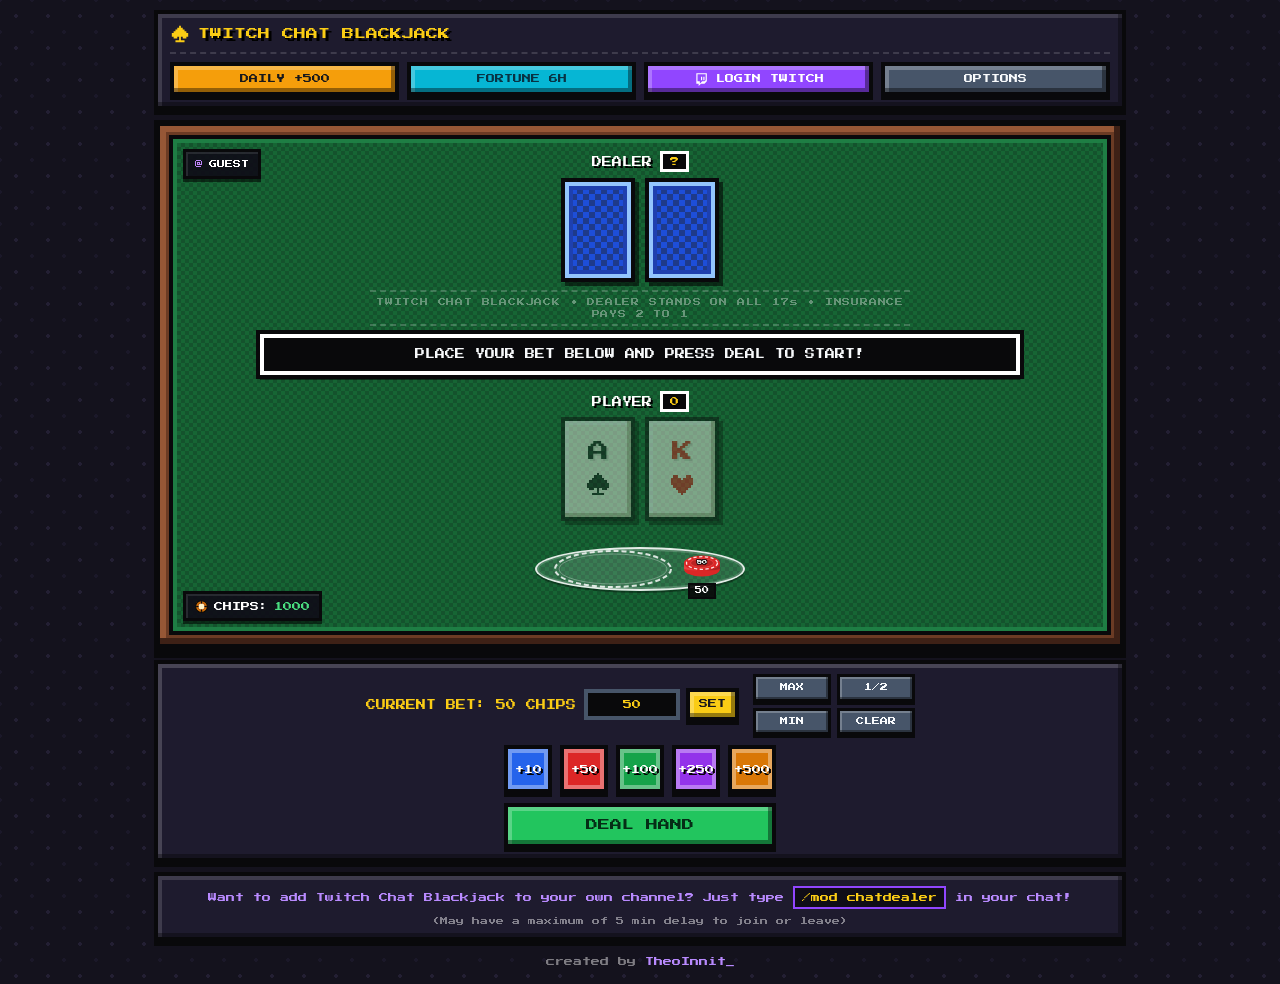
==== index.html @ 78768143 "Refactor chip stack and betting circle rendering" ====
<!DOCTYPE html>
<html lang="en">
<head>
  <meta charset="UTF-8" />
  <meta name="viewport" content="width=device-width, initial-scale=1.0" />
  <title>TWITCH CHAT BLACKJACK</title>
  <!-- Pixel Spade Favicon -->
  <link rel="icon" type="image/svg+xml" href="data:image/svg+xml,%3Csvg xmlns='http://www.w3.org/2000/svg' viewBox='0 0 11 11' fill='%23facc15'%3E%3Cpath d='M5 1h1v1h1v1h1v1h1v1h1v2H9v1H7V7H6v2h2v1H3V9h2V7H4v1H2V7H1V5h1V4h1V3h1V2h1V1z'/%3E%3C/svg%3E">
  <!-- Retro 8-bit Pixel Font -->
  <link rel="preconnect" href="https://fonts.googleapis.com">
  <link rel="preconnect" href="https://fonts.gstatic.com" crossorigin>
  <link href="https://fonts.googleapis.com/css2?family=Press+Start+2P&display=swap" rel="stylesheet">
  <!-- Index Stylesheet -->
  <link rel="stylesheet" href="index.css" />
</head>
<body>

  <!-- ========================================================================
       TOP HUD HEADER BAR
       ======================================================================== -->
  <header class="hud-header">
    <div class="hud-top-row">
      <div class="brand-title">
        <!-- Pixel Spade Logo -->
        <svg width="20" height="20" viewBox="0 0 11 11" fill="#facc15">
          <path d="M5 1h1v1h1v1h1v1h1v1h1v2H9v1H7V7H6v2h2v1H3V9h2V7H4v1H2V7H1V5h1V4h1V3h1V2h1V1z"/>
        </svg>
        <span>TWITCH CHAT BLACKJACK</span>
      </div>

      <div class="hud-stats">
        <div class="user-session-slot" id="user-session-slot" style="display: none;">
          <button class="pixel-btn btn-red btn-logout-top" id="btn-twitch-logout" onclick="logoutTwitch()" title="Logout">
            LOGOUT
          </button>
        </div>
      </div>
    </div>

    <div class="hud-actions">
      <a href="wallet.html" id="btn-wallet" class="pixel-btn btn-gold" style="text-decoration: none; display: none;">WALLET</a>
      <button class="pixel-btn btn-amber" id="btn-daily" onclick="claimDaily()">
        DAILY +500
      </button>
      <button class="pixel-btn btn-cyan" id="btn-fortune" onclick="claimFortune()">
        FORTUNE 6H
      </button>
      <button class="pixel-btn btn-twitch" id="btn-twitch-login" onclick="loginWithTwitch()">
        <!-- Pixel Twitch Glitch Icon -->
        <svg width="14" height="14" viewBox="0 0 12 12" fill="#ffffff">
          <path d="M2 1h9v7l-2 2H6l-2 2v-2H2V1zm1 1v6h2v2l2-2h2l1-1V2H3zm3 2h1v3H6V4zm2 0h1v3H8V4z"/>
        </svg>
        <span>LOGIN TWITCH</span>
      </button>
      <button class="pixel-btn btn-slate" id="btn-options" onclick="openOptionsModal()" title="Game Options">
        OPTIONS
      </button>
    </div>
  </header>

  <!-- ========================================================================
       MAIN CASINO TABLE
       ======================================================================== -->
  <main class="table-wrapper">
    <div class="wood-frame">
      <div class="felt-surface">

        <!-- UPPER-LEFT NAME BADGE INSIDE PLAY TABLE -->
        <div class="stat-pill felt-corner-badge felt-name-badge" id="user-badge">
          <span style="color:#c084fc;">@</span>
          <span id="username-display">GUEST</span>
        </div>

        <!-- DEALER ZONE -->
        <section class="zone-container">
          <div class="zone-header">
            <span>DEALER</span>
            <span class="score-badge" id="dealer-score">?</span>
          </div>
          <div class="cards-row" id="dealer-cards">
            <!-- Dealer pixel cards render here -->
          </div>
        </section>

        <!-- FELT STAMP & CENTER MESSAGE BANNER -->
        <div>
          <div class="felt-watermark">
            TWITCH CHAT BLACKJACK &bull; DEALER STANDS ON ALL 17s &bull; INSURANCE PAYS 2 TO 1
          </div>
          <div class="status-banner" id="status-banner" style="margin-top: 8px;">
            PLACE YOUR BET BELOW AND PRESS DEAL TO START!
          </div>
        </div>

        <!-- PLAYER ZONE -->
        <section class="zone-container">
          <div class="player-hands-grid" id="player-hands-container">
            <!-- Player hand slots render here -->
          </div>
          <div class="betting-circles-stage" id="betting-circles-stage" aria-label="Casino betting circles">
            <!-- Isometric cylindrical chip stacks & white betting circles render here -->
          </div>
        </section>

        <!-- LOWER-LEFT CHIPS DISPLAY DIRECTLY BELOW NAME BADGE -->
        <div class="stat-pill felt-corner-badge felt-chips-badge" id="chips-pill">
          <!-- Circular Pixel Poker Chip Icon -->
          <svg width="13" height="13" viewBox="0 0 11 11">
            <circle cx="5.5" cy="5.5" r="5" fill="#d97706" stroke="#09090b" stroke-width="1"/>
            <circle cx="5.5" cy="5.5" r="3" fill="#fef3c7" stroke="#b45309" stroke-width="1"/>
            <rect x="5" y="1" width="1" height="2" fill="#09090b"/>
            <rect x="5" y="8" width="1" height="2" fill="#09090b"/>
            <rect x="1" y="5" width="2" height="1" fill="#09090b"/>
            <rect x="8" y="5" width="2" height="1" fill="#09090b"/>
          </svg>
          <span>CHIPS:</span>
          <span class="val" id="balance-display">1000</span>
        </div>

      </div>
    </div>
  </main>

  <!-- ========================================================================
       CONTROLS & BETTING DOCK
       ======================================================================== -->
  <section class="controls-dock">
    <div class="dock-panel pixel-box">

      <!-- BETTING CONTROLS -->
      <div id="betting-controls" style="width: 100%; display: flex; flex-direction: column; align-items: center; gap: 10px;">
        <div class="bet-top-row">
          <div class="bet-controls-cluster">
            <span style="font-size: 10px; color: var(--gold);">CURRENT BET: <span id="current-bet-display">50</span> CHIPS</span>
            <div class="custom-bet-group">
              <input type="number" id="custom-bet-input" class="bet-input" min="1" placeholder="BET..." onkeydown="if(event.key==='Enter') applyCustomBet()" />
              <button class="pixel-btn btn-gold" style="font-size: 9px; padding: 7px 9px;" onclick="applyCustomBet()">SET</button>
            </div>
          </div>

          <div class="quick-bet-keypad" aria-label="Quick bet presets">
            <button type="button" class="pixel-btn btn-slate" onclick="maxBet()">MAX</button>
            <button type="button" class="pixel-btn btn-slate" onclick="halfBet()">1/2</button>
            <button type="button" class="pixel-btn btn-slate" onclick="minBet()">MIN</button>
            <button type="button" class="pixel-btn btn-slate" onclick="clearBet()">CLEAR</button>
          </div>
        </div>

        <div class="chip-row">
          <button class="pixel-chip chip-10" onclick="addBet(10)">+10</button>
          <button class="pixel-chip chip-50" onclick="addBet(50)">+50</button>
          <button class="pixel-chip chip-100" onclick="addBet(100)">+100</button>
          <button class="pixel-chip chip-250" onclick="addBet(250)">+250</button>
          <button class="pixel-chip chip-500" onclick="addBet(500)">+500</button>
        </div>

        <button class="pixel-btn btn-green btn-deal-aligned" id="btn-deal" data-hotkey-action="deal" onclick="startGame()">
          DEAL HAND
        </button>
      </div>

      <!-- IN-GAME ACTION BUTTONS -->
      <div id="gameplay-controls" class="action-buttons-row" style="display: none;">
        <button class="pixel-btn btn-green" id="btn-hit" data-hotkey-action="hit" onclick="playerHit()">
          HIT
        </button>
        <button class="pixel-btn btn-red" id="btn-stand" data-hotkey-action="stand" onclick="playerStand()">
          STAND
        </button>
        <button class="pixel-btn btn-blue" id="btn-split" data-hotkey-action="split" onclick="playerSplit()" disabled>
          SPLIT
        </button>
        <button class="pixel-btn btn-gold" id="btn-dd" data-hotkey-action="dd" onclick="playerDoubleDown()" disabled>
          DOUBLE (DD)
        </button>
        <button class="pixel-btn btn-cyan" id="btn-insurance" data-hotkey-action="insurance" onclick="playerInsurance()" disabled>
          INSURANCE
        </button>
      </div>

    </div>
  </section>

  <!-- ========================================================================
       CHANNEL PROMO BANNER
       ======================================================================== -->
  <section class="channel-promo pixel-box">
    <span>Want to add Twitch Chat Blackjack to your own channel? Just type <code>/mod chatdealer</code> in your chat!</span>
    <span class="channel-subtext">(May have a maximum of 5 min delay to join or leave)</span>
  </section>

  <!-- ========================================================================
       FOOTER CREDIT
       ======================================================================== -->
  <footer class="page-footer">
    created by <a href="http://twitch.tv/theoinnit_" target="_blank">TheoInnit_</a>
  </footer>

  <!-- ========================================================================
       OPTIONS POPUP MODAL
       ======================================================================== -->
  <div class="modal-backdrop" id="options-modal">
    <div class="modal-card pixel-box" style="max-width: 460px;">
      <div class="modal-title">
        <span>OPTIONS</span>
        <button class="pixel-btn btn-red" style="padding: 6px 10px; font-size: 9px;" onclick="closeOptionsModal()">X</button>
      </div>

      <div class="option-row">
        <div class="option-label-group">
          <span>CLOUD SYNC</span>
          <span class="option-desc" id="options-sync-desc">SYNC CHIPS &amp; STATS WITH SHEET</span>
        </div>
        <div class="option-control-slot">
          <button class="pixel-btn btn-blue option-action-btn" id="btn-modal-sync" onclick="manualSyncWallet()">
            SYNC
          </button>
        </div>
      </div>

      <div class="option-row">
        <div class="option-label-group">
          <span>ANIMATIONS</span>
          <span class="option-desc">SMOOTH CARD DEALING &amp; TURN FLOW</span>
        </div>
        <div class="option-control-slot">
          <button type="button" class="pixel-slider-btn is-on" id="btn-toggle-anim" role="switch" aria-checked="true" onclick="toggleAnimations()">
            <span class="pixel-slider-label" id="label-toggle-anim">ON</span>
            <span class="pixel-slider-thumb"></span>
          </button>
        </div>
      </div>

      <div class="option-row">
        <div class="option-label-group">
          <span>SOUND EFFECTS</span>
          <span class="option-desc">8-BIT SFX &amp; CARD DEAL SOUND</span>
        </div>
        <div class="option-control-slot">
          <button type="button" class="pixel-slider-btn is-on" id="btn-sound" role="switch" aria-checked="true" onclick="toggleSound()">
            <span class="pixel-slider-label" id="label-sound">ON</span>
            <span class="pixel-slider-thumb"></span>
          </button>
        </div>
      </div>

      <div class="option-row">
        <div class="option-label-group">
          <span>HOTKEYS</span>
          <span class="option-desc">CUSTOMIZE MAIN ACTION SHORTCUTS</span>
        </div>
        <div class="option-control-slot">
          <button class="pixel-btn btn-gold option-action-btn" onclick="openHotkeysModal()">
            HOTKEYS
          </button>
        </div>
      </div>
    </div>
  </div>

  <!-- ========================================================================
       HOTKEYS EDITOR POPUP MODAL (ON TOP OF OPTIONS)
       ======================================================================== -->
  <div class="modal-backdrop sub-modal" id="hotkeys-modal">
    <div class="modal-card pixel-box" style="max-width: 440px;">
      <div class="modal-title">
        <span>HOTKEYS</span>
        <button class="pixel-btn btn-red" style="padding: 6px 10px; font-size: 9px;" onclick="closeHotkeysModal()">X</button>
      </div>

      <div style="font-size: 8px; color: #94a3b8; line-height: 1.5;" id="hotkey-editor-status">
        CLICK A KEY SLOT AND PRESS ANY KEY TO REBIND.
      </div>

      <div class="hotkey-list">
        <div class="hotkey-row">
          <span>DEAL HAND</span>
          <button class="hotkey-bind-btn" id="bind-btn-deal" onclick="startRebindHotkey('deal', this)">SPACE</button>
        </div>
        <div class="hotkey-row">
          <span>HIT</span>
          <button class="hotkey-bind-btn" id="bind-btn-hit" onclick="startRebindHotkey('hit', this)">A</button>
        </div>
        <div class="hotkey-row">
          <span>STAND</span>
          <button class="hotkey-bind-btn" id="bind-btn-stand" onclick="startRebindHotkey('stand', this)">S</button>
        </div>
        <div class="hotkey-row">
          <span>SPLIT</span>
          <button class="hotkey-bind-btn" id="bind-btn-split" onclick="startRebindHotkey('split', this)">D</button>
        </div>
        <div class="hotkey-row">
          <span>DOUBLE (DD)</span>
          <button class="hotkey-bind-btn" id="bind-btn-dd" onclick="startRebindHotkey('dd', this)">F</button>
        </div>
        <div class="hotkey-row">
          <span>INSURANCE</span>
          <button class="hotkey-bind-btn" id="bind-btn-insurance" onclick="startRebindHotkey('insurance', this)">G</button>
        </div>
      </div>

      <div style="display: flex; justify-content: space-between; gap: 8px; margin-top: 4px;">
        <button class="pixel-btn btn-slate" style="font-size: 8px; padding: 8px 10px;" onclick="resetDefaultHotkeys()">
          RESET DEFAULTS
        </button>
        <button class="pixel-btn btn-gold" style="font-size: 8px; padding: 8px 10px;" onclick="closeHotkeysModal()">
          DONE
        </button>
      </div>
    </div>
  </div>

  <!-- ========================================================================
       FORTUNE COOKIE POPUP MODAL
       ======================================================================== -->
  <div class="modal-backdrop" id="fortune-modal">
    <div class="modal-card pixel-box" style="text-align: center;">
      <div class="modal-title">
        <span>PIXEL FORTUNE COOKIE</span>
        <button class="pixel-btn btn-red" style="padding: 6px 10px; font-size: 9px;" onclick="closeFortuneModal()">X</button>
      </div>
      <div style="margin: 6px auto;">
        <svg width="64" height="48" viewBox="0 0 16 12">
          <rect x="4" y="1" width="8" height="2" fill="#f59e0b"/>
          <rect x="2" y="3" width="12" height="3" fill="#fbbf24"/>
          <rect x="1" y="6" width="6" height="4" fill="#d97706"/>
          <rect x="9" y="6" width="6" height="4" fill="#d97706"/>
          <rect x="6" y="7" width="4" height="2" fill="#fef3c7"/>
        </svg>
      </div>
      <p id="fortune-text" style="font-size: 10px; line-height: 1.7; color: #f8fafc; margin: 0;">
        "Fortune favors the bold."
      </p>
      <p id="fortune-reward" style="font-size: 11px; color: #4ade80; margin: 4px 0;">
        +200 CHIPS!
      </p>
      <button class="pixel-btn btn-gold" style="font-size: 10px; align-self: center;" onclick="closeFortuneModal()">
        AWESOME!
      </button>
    </div>
  </div>

  <!-- ========================================================================
       3-SECOND HOVER HOTKEY CURSOR TOOLTIP
       ======================================================================== -->
  <div class="hotkey-tooltip" id="hotkey-tooltip" role="tooltip">
    HOTKEY<span class="hotkey-key" id="hotkey-tooltip-key"></span>
  </div>

  <!-- ========================================================================
       GAME LOGIC, OAUTH & GOOGLE APPS SCRIPT SYNC ENGINE
       ======================================================================== -->
  <script>
    const TWITCH_CLIENT_ID = '1vydppdg2bnlaka3zmzbm441oqgwb6';
    const GOOGLE_SCRIPT_URL = 'https://script.google.com/macros/s/AKfycbwODUpD2NufazfcPFiDVnKVaUDCZ5x1jS4ACTpCmCZrSjsXtEhLus9A8KN-3GBAWNuH/exec';

    const DEFAULT_HOTKEYS = {
      deal: 'Space',
      hit: 'KeyA',
      stand: 'KeyS',
      split: 'KeyD',
      dd: 'KeyF',
      insurance: 'KeyG'
    };

    let soundEnabled = true;
    let animationsEnabled = true;
    let isBusyAnimating = false;
    let hotkeys = { ...DEFAULT_HOTKEYS };
    let rebindingAction = null;
    let audioCtx = null;

    let tableChipOverlay = {
      mode: 'idle',
      hands: [],
      insuranceCost: 0,
      insuranceOutcome: null,
      animateInsurance: false
    };

    function getLocalDayString() {
      const now = new Date();
      const y = now.getFullYear();
      const m = String(now.getMonth() + 1).padStart(2, '0');
      const d = String(now.getDate()).padStart(2, '0');
      return `${y}-${m}-${d}`;
    }

    function formatKeyCodeLabel(code) {
      if (!code) return '?';
      if (code === 'Space') return 'SPACE';
      if (code.startsWith('Key')) return code.slice(3).toUpperCase();
      if (code.startsWith('Digit')) return code.slice(5);
      if (code === 'ArrowUp') return 'UP';
      if (code === 'ArrowDown') return 'DOWN';
      if (code === 'ArrowLeft') return 'LEFT';
      if (code === 'ArrowRight') return 'RIGHT';
      if (code === 'ShiftLeft' || code === 'ShiftRight') return 'SHIFT';
      if (code === 'ControlLeft' || code === 'ControlRight') return 'CTRL';
      if (code === 'AltLeft' || code === 'AltRight') return 'ALT';
      return code.toUpperCase();
    }

    function sleep(ms) {
      return new Promise(resolve => setTimeout(resolve, ms));
    }

    function initAudio() {
      if (!audioCtx) {
        const AudioContext = window.AudioContext || window.webkitAudioContext;
        if (AudioContext) audioCtx = new AudioContext();
      }
      if (audioCtx && audioCtx.state === 'suspended') {
        audioCtx.resume();
      }
    }

    function playTone(freq, duration, type = 'square', delay = 0) {
      if (!soundEnabled) return;
      try {
        initAudio();
        if (!audioCtx) return;
        const osc = audioCtx.createOscillator();
        const gain = audioCtx.createGain();
        osc.type = type;
        osc.frequency.setValueAtTime(freq, audioCtx.currentTime + delay);
        gain.gain.setValueAtTime(0.08, audioCtx.currentTime + delay);
        gain.gain.exponentialRampToValueAtTime(0.001, audioCtx.currentTime + delay + duration);
        osc.connect(gain);
        gain.connect(audioCtx.destination);
        osc.start(audioCtx.currentTime + delay);
        osc.stop(audioCtx.currentTime + delay + duration);
      } catch (e) {}
    }

    function playCardDealSound() {
      if (!soundEnabled) return;
      try {
        initAudio();
        if (!audioCtx) return;
        const duration = 0.055;
        const bufferSize = Math.floor(audioCtx.sampleRate * duration);
        const buffer = audioCtx.createBuffer(1, bufferSize, audioCtx.sampleRate);
        const data = buffer.getChannelData(0);
        for (let i = 0; i < bufferSize; i++) {
          const env = Math.pow(1 - i / bufferSize, 2.2);
          data[i] = (Math.random() * 2 - 1) * env;
        }

        const noise = audioCtx.createBufferSource();
        noise.buffer = buffer;

        const filter = audioCtx.createBiquadFilter();
        filter.type = 'bandpass';
        filter.frequency.setValueAtTime(1600, audioCtx.currentTime);
        filter.Q.setValueAtTime(1.4, audioCtx.currentTime);

        const gain = audioCtx.createGain();
        gain.gain.setValueAtTime(0.14, audioCtx.currentTime);
        gain.gain.exponentialRampToValueAtTime(0.001, audioCtx.currentTime + duration);

        noise.connect(filter);
        filter.connect(gain);
        gain.connect(audioCtx.destination);
        noise.start();

        playTone(360, 0.035, 'triangle', 0);
      } catch (e) {}
    }

    const sfx = {
      chip: () => playTone(660, 0.06, 'square'),
      card: () => playCardDealSound(),
      win: () => {
        playTone(523.25, 0.09, 'square', 0);
        playTone(659.25, 0.09, 'square', 0.09);
        playTone(783.99, 0.09, 'square', 0.18);
        playTone(1046.50, 0.22, 'square', 0.27);
      },
      bust: () => {
        playTone(180, 0.14, 'sawtooth', 0);
        playTone(130, 0.24, 'sawtooth', 0.14);
      },
      click: () => playTone(440, 0.04, 'square')
    };

    // ========================================================================
    // ISOMETRIC CYLINDRICAL CHIP STACKS (SVG) & WHITE BETTING CIRCLES
    // ========================================================================
    const CHIP_PALETTE = {
      500: { main: '#d97706', dark: '#92400e', light: '#fbbf24', stripe: '#fef3c7' },
      250: { main: '#9333ea', dark: '#581c87', light: '#c084fc', stripe: '#f3e8ff' },
      100: { main: '#16a34a', dark: '#14532d', light: '#4ade80', stripe: '#dcfce7' },
      50:  { main: '#dc2626', dark: '#7f1d1d', light: '#f87171', stripe: '#fee2e2' },
      25:  { main: '#2563eb', dark: '#1e3a8a', light: '#60a5fa', stripe: '#dbeafe' },
      10:  { main: '#0891b2', dark: '#164e63', light: '#22d3ee', stripe: '#cffafe' },
      5:   { main: '#e11d48', dark: '#881337', light: '#fb7185', stripe: '#ffe4e6' },
      1:   { main: '#64748b', dark: '#1e293b', light: '#94a3b8', stripe: '#f1f5f9' }
    };

    const CHIP_DENOMS = [
      { value: 500, label: '500', pal: CHIP_PALETTE[500] },
      { value: 250, label: '250', pal: CHIP_PALETTE[250] },
      { value: 100, label: '100', pal: CHIP_PALETTE[100] },
      { value: 50,  label: '50',  pal: CHIP_PALETTE[50]  },
      { value: 25,  label: '25',  pal: CHIP_PALETTE[25]  },
      { value: 10,  label: '10',  pal: CHIP_PALETTE[10]  },
      { value: 5,   label: '5',   pal: CHIP_PALETTE[5]   },
      { value: 1,   label: '1',   pal: CHIP_PALETTE[1]   }
    ];

    function decomposeChips(amount) {
      let rem = Math.max(0, Math.floor(Number(amount) || 0));
      const chips = [];
      for (const d of CHIP_DENOMS) {
        while (rem >= d.value) {
          chips.push(d);
          rem -= d.value;
        }
      }
      return chips;
    }

    function buildChipStackHTML(amount, opts = {}) {
      const { animClass = '', badgeLabel = '' } = opts;
      if (!amount || amount <= 0) return '';

      const chips = decomposeChips(amount);
      const maxVisible = 9;
      const shown = chips.slice(0, maxVisible);
      const overflowCount = Math.max(0, chips.length - maxVisible);
      const topChip = shown[shown.length - 1] || CHIP_DENOMS[CHIP_DENOMS.length - 1];

      const stepY = 5;
      const svgW = 54;
      const baseTopY = 24 + (shown.length - 1) * stepY;
      const svgH = baseTopY + 18;
      const cx = 27;
      const rx = 18;
      const ry = 7.5;
      const discH = 6;

      // Render cylindrical discs with NO lines between stacked discs; outer silhouette outline is added via CSS drop-shadow
      let bodySvg = '';
      shown.forEach((c, idx) => {
        const y = baseTopY - idx * stepY;
        const leftX = cx - rx;
        const rightX = cx + rx;
        const botY = y + discH;

        // Cylindrical barrel segment (shaded left/right/bottom, no stroke between stacked discs)
        bodySvg += `
          <path d="M ${leftX} ${y} L ${leftX} ${botY} A ${rx} ${ry} 0 0 0 ${rightX} ${botY} L ${rightX} ${y} Z" fill="${c.pal.main}" />
          <path d="M ${leftX} ${y} L ${leftX} ${botY} A ${rx} ${ry} 0 0 0 ${cx - 5} ${botY + 1.2} L ${cx - 5} ${y + 1.2} Z" fill="${c.pal.light}" opacity="0.38" />
          <path d="M ${cx + 5} ${y + 1.2} L ${cx + 5} ${botY + 1.2} A ${rx} ${ry} 0 0 0 ${rightX} ${botY} L ${rightX} ${y} Z" fill="${c.pal.dark}" opacity="0.52" />
        `;
      });

      // Top face of the top chip in isometric perspective with casino rim ticks, inner ring & denomination
      const topY = baseTopY - (shown.length - 1) * stepY;
      const tp = topChip.pal;
      const topFaceSvg = `
        <ellipse cx="${cx}" cy="${topY}" rx="${rx}" ry="${ry}" fill="${tp.main}" />
        <ellipse cx="${cx}" cy="${topY}" rx="${rx - 2.5}" ry="${ry - 1.2}" fill="none" stroke="${tp.stripe}" stroke-width="1.3" stroke-dasharray="3.2 2.4" />
        <ellipse cx="${cx}" cy="${topY}" rx="${rx - 6.5}" ry="${ry - 3.1}" fill="${tp.dark}" opacity="0.35" stroke="${tp.light}" stroke-width="0.9" />
        <text x="${cx}" y="${topY + 2.2}" text-anchor="middle" fill="#ffffff" font-family="'Press Start 2P', monospace" font-size="5.2" stroke="#09090b" stroke-width="1.4" paint-order="stroke">${topChip.label}</text>
      `;

      const overflowBadge = overflowCount > 0 ? `<span class="stack-overflow">+${overflowCount}</span>` : '';
      const topBadge = badgeLabel ? `<span class="stack-role-tag">${badgeLabel}</span>` : '';

      return `
        <div class="chip-stack-wrap ${animClass}">
          ${topBadge}
          <svg class="chip-cyl-svg" width="${svgW}" height="${svgH}" viewBox="0 0 ${svgW} ${svgH}" aria-label="${amount} chips">
            ${bodySvg}
            ${topFaceSvg}
          </svg>
          <div class="stack-amount-pill">${amount}${overflowBadge}</div>
        </div>
      `;
    }

    function buildWhiteBetRingSVG(labelText, isSplitSpot = false) {
      const w = isSplitSpot ? 104 : 124;
      const h = 44;
      return `
        <svg class="white-ring-svg" width="${w}" height="${h}" viewBox="0 0 ${w} ${h}">
          <ellipse cx="${w / 2}" cy="${h / 2}" rx="${w / 2 - 4}" ry="${h / 2 - 4}" fill="rgba(255,255,255,0.06)" stroke="rgba(255,255,255,0.82)" stroke-width="2" stroke-dasharray="5 3" />
          <ellipse cx="${w / 2}" cy="${h / 2}" rx="${w / 2 - 8}" ry="${h / 2 - 7}" fill="none" stroke="rgba(255,255,255,0.28)" stroke-width="1" />
          <text x="${w / 2}" y="${h / 2 + 2.5}" text-anchor="middle" fill="rgba(255,255,255,0.78)" font-family="'Press Start 2P', monospace" font-size="6.2">${labelText}</text>
        </svg>
      `;
    }

    function syncTableChipOverlayFromGame() {
      if (tableChipOverlay.mode === 'resolving') return;
      if (!state.game) {
        tableChipOverlay = {
          mode: state.currentBet > 0 ? 'prebet' : 'idle',
          hands: state.currentBet > 0 ? [{
            bet: state.currentBet,
            payout: 0,
            outcome: null,
            animateBet: false,
            animatePayout: false,
            resolveAnim: ''
          }] : [],
          insuranceCost: 0,
          insuranceOutcome: null,
          animateInsurance: false
        };
        return;
      }

      const g = state.game;
      tableChipOverlay = {
        mode: 'active',
        hands: g.bets.map((b) => ({
          bet: b,
          payout: 0,
          outcome: null,
          animateBet: false,
          animatePayout: false,
          resolveAnim: ''
        })),
        insuranceCost: g.hasInsurance ? g.insuranceCost : 0,
        insuranceOutcome: null,
        animateInsurance: false
      };
    }

    function renderBettingCircles() {
      const stage = document.getElementById('betting-circles-stage');
      if (!stage) return;

      if (tableChipOverlay.mode === 'idle' || !tableChipOverlay.hands.length) {
        stage.innerHTML = `
          <div class="bet-circle-spot is-empty">
            <div class="bet-circle-ring">
              ${buildWhiteBetRingSVG('BET CIRCLE', false)}
            </div>
          </div>
        `;
        return;
      }

      const isSplitView = tableChipOverlay.hands.length > 1;
      const spotsHtml = tableChipOverlay.hands.map((h, idx) => {
        const spotLabel = isSplitView ? `H${idx + 1} BET` : 'BET CIRCLE';
        const betAnim = (h.animateBet && animationsEnabled) ? ' chip-drop-anim' : '';
        const payoutAnim = (h.animatePayout && animationsEnabled) ? ' chip-payout-side-anim' : '';
        const resolveClass = (h.resolveAnim && animationsEnabled) ? ` ${h.resolveAnim}` : '';
        const hasChips = (h.bet > 0 || h.payout > 0);

        const betStack = buildChipStackHTML(h.bet, {
          animClass: betAnim,
          badgeLabel: h.payout > 0 ? 'BET' : ''
        });

        const winStack = h.payout > 0 ? buildChipStackHTML(h.payout, {
          animClass: payoutAnim,
          badgeLabel: 'WIN'
        }) : '';

        return `
          <div class="bet-circle-spot ${hasChips ? 'has-chips' : 'is-empty'}">
            <div class="bet-circle-ring ${resolveClass}">
              ${!hasChips ? buildWhiteBetRingSVG(spotLabel, isSplitView) : `
                <div class="white-ring-backdrop">${buildWhiteBetRingSVG('', isSplitView)}</div>
                <div class="chip-pair-container">
                  ${betStack}
                  ${winStack}
                </div>
              `}
            </div>
            ${isSplitView ? `<div class="bet-circle-caption">HAND ${idx + 1}</div>` : ''}
          </div>
        `;
      }).join('');

      let insHtml = '';
      if (tableChipOverlay.insuranceCost > 0) {
        const insAnim = (tableChipOverlay.animateInsurance && animationsEnabled) ? ' chip-drop-anim' : '';
        const insResolve = (tableChipOverlay.insuranceOutcome === 'won' && animationsEnabled)
          ? ' chip-to-player-anim'
          : ((tableChipOverlay.insuranceOutcome === 'lost' && animationsEnabled) ? ' chip-to-dealer-anim' : '');
        insHtml = `
          <div class="bet-circle-spot ins-spot has-chips">
            <div class="bet-circle-ring ins-ring ${insResolve}">
              <div class="white-ring-backdrop">${buildWhiteBetRingSVG('', true)}</div>
              <div class="chip-pair-container">
                ${buildChipStackHTML(tableChipOverlay.insuranceCost, { animClass: insAnim, badgeLabel: 'INS' })}
              </div>
            </div>
            <div class="bet-circle-caption">INSURANCE</div>
          </div>
        `;
      }

      stage.innerHTML = spotsHtml + insHtml;
    }

    function applySliderState(btnEl, labelEl, enabled) {
      if (!btnEl || !labelEl) return;
      btnEl.classList.toggle('is-on', enabled);
      btnEl.setAttribute('aria-checked', String(enabled));
      labelEl.textContent = enabled ? 'ON' : 'OFF';
    }

    function syncOptionButtonsUI() {
      applySliderState(
        document.getElementById('btn-toggle-anim'),
        document.getElementById('label-toggle-anim'),
        animationsEnabled
      );
      applySliderState(
        document.getElementById('btn-sound'),
        document.getElementById('label-sound'),
        soundEnabled
      );

      const isGuest = (state.username === 'GUEST');
      const modalSyncBtn = document.getElementById('btn-modal-sync');
      const syncDesc = document.getElementById('options-sync-desc');
      if (modalSyncBtn) modalSyncBtn.disabled = isGuest || isBusyAnimating;
      if (syncDesc) {
        syncDesc.textContent = isGuest
          ? 'LOGIN WITH TWITCH TO USE CLOUD SYNC'
          : 'SYNC CHIPS & STATS WITH SHEET';
      }

      Object.keys(DEFAULT_HOTKEYS).forEach(actionKey => {
        const bindBtn = document.getElementById(`bind-btn-${actionKey}`);
        if (bindBtn && rebindingAction !== actionKey) {
          bindBtn.textContent = formatKeyCodeLabel(hotkeys[actionKey]);
          bindBtn.classList.remove('listening');
        }
      });
    }

    function toggleSound() {
      soundEnabled = !soundEnabled;
      syncOptionButtonsUI();
      saveStateAndDatabase();
      if (soundEnabled) sfx.click();
    }

    function toggleAnimations() {
      animationsEnabled = !animationsEnabled;
      syncOptionButtonsUI();
      saveStateAndDatabase();
      if (soundEnabled) sfx.click();
    }

    function openOptionsModal() {
      if (isBusyAnimating) return;
      hideHotkeyTooltip();
      sfx.click();
      syncOptionButtonsUI();
      document.getElementById('options-modal').classList.add('open');
    }

    function closeOptionsModal() {
      closeHotkeysModal();
      sfx.click();
      document.getElementById('options-modal').classList.remove('open');
    }

    function openHotkeysModal() {
      if (isBusyAnimating) return;
      hideHotkeyTooltip();
      sfx.click();
      rebindingAction = null;
      document.getElementById('hotkey-editor-status').textContent = 'CLICK A KEY SLOT AND PRESS ANY KEY TO REBIND.';
      syncOptionButtonsUI();
      document.getElementById('hotkeys-modal').classList.add('open');
    }

    function closeHotkeysModal() {
      rebindingAction = null;
      syncOptionButtonsUI();
      document.getElementById('hotkeys-modal').classList.remove('open');
    }

    function startRebindHotkey(actionKey, btnEl) {
      if (isBusyAnimating) return;
      sfx.click();
      rebindingAction = actionKey;
      syncOptionButtonsUI();
      btnEl.classList.add('listening');
      btnEl.textContent = 'PRESS KEY...';
      document.getElementById('hotkey-editor-status').textContent = `PRESS A KEY FOR ${actionKey.toUpperCase()} (ESC TO CANCEL)...`;
    }

    function resetDefaultHotkeys() {
      sfx.click();
      rebindingAction = null;
      hotkeys = { ...DEFAULT_HOTKEYS };
      document.getElementById('hotkey-editor-status').textContent = 'RESET TO DEFAULT HOTKEYS.';
      syncOptionButtonsUI();
      saveStateAndDatabase();
    }

    const SUIT_SVGS = {
      "♠": `<svg class="card-suit-svg" viewBox="0 0 11 11" fill="currentColor"><path d="M5 1h1v1h1v1h1v1h1v1h1v2H9v1H7V7H6v2h2v1H3V9h2V7H4v1H2V7H1V5h1V4h1V3h1V2h1V1z"/></svg>`,
      "♥": `<svg class="card-suit-svg" viewBox="0 0 11 11" fill="currentColor"><path d="M2 2h2v1h1v1h1V3h1V2h2v1h1v3H9v1H8v1H7v1H6v1H5V9H4V8H3V7H2V6H1V3h1V2z"/></svg>`,
      "♦": `<svg class="card-suit-svg" viewBox="0 0 11 11" fill="currentColor"><path d="M5 1h1v1h1v1h1v1h1v1h1v1H9v1H8v1H7v1H6v1H5V9H4V8H3V7H2V6H1V5h1V4h1V3h1V2h1V1z"/></svg>`,
      "♣": `<svg class="card-suit-svg" viewBox="0 0 11 11" fill="currentColor"><path d="M4 1h3v1h1v2H7v1h2v1h1v2H9v1H7V8H6v1h2v1H3V9h2V8H4v1H2V8H1V6h1V5h2V4H3V2h1V1z"/></svg>`
    };

    const STORAGE_KEY = 'pixel_blackjack_save_v6';

    let state = {
      username: 'GUEST',
      twitchToken: '',
      points: 1000,
      currentBet: 50,
      lastDaily: 0,
      lastFortune: 0,
      stats: { totalHands: 0, wins: 0, losses: 0, netProfit: 0 },
      history: [],
      game: null
    };

    const FORTUNES = [
      { text: "A pleasant surprise is waiting for you around the corner.", points: 150 },
      { text: "Your hard work will soon pay off in ways you do not expect.", points: 200 },
      { text: "Fortune favors the bold, but wisdom protects the cautious.", points: 170 },
      { text: "A small financial gain is headed your way.", points: 250 },
      { text: "Trust your instincts; they are usually whispering the truth.", points: 180 },
      { text: "Today is a good day to double down on your luck.", points: 220 },
      { text: "A stroke of good luck will brighten your stream.", points: 190 },
      { text: "May your day be filled with 21s and warm coffee.", points: 300 }
    ];

    async function loadState() {
      try {
        const raw = localStorage.getItem(STORAGE_KEY);
        if (raw) {
          const parsed = JSON.parse(raw);
          state = { ...state, ...parsed, game: null };
          if (!state.stats) state.stats = { totalHands: 0, wins: 0, losses: 0, netProfit: 0 };
          if (!state.history) state.history = [];
          if (typeof parsed.animationsEnabled === 'boolean') animationsEnabled = parsed.animationsEnabled;
          if (typeof parsed.soundEnabled === 'boolean') soundEnabled = parsed.soundEnabled;
          if (parsed.hotkeys && typeof parsed.hotkeys === 'object') {
            hotkeys = { ...DEFAULT_HOTKEYS, ...parsed.hotkeys };
          }
        }
      } catch (e) { console.error(e); }

      syncOptionButtonsUI();

      if (window.location.hash && window.location.hash.includes('access_token=')) {
        const params = new URLSearchParams(window.location.hash.substring(1));
        const token = params.get('access_token');
        if (token) {
          state.twitchToken = token;
          history.replaceState(null, '', window.location.pathname + window.location.search);
          await fetchTwitchUserFromToken(token);
          return;
        }
      }

      if (state.username && state.username !== 'GUEST' && GOOGLE_SCRIPT_URL) {
        await syncWalletDataFromSheet(state.username);
        saveStateAndDatabase();
      }
    }

    async function saveStateAndDatabase() {
      try {
        const toSave = {
          username: state.username,
          points: state.points,
          currentBet: state.currentBet,
          lastDaily: state.lastDaily,
          lastFortune: state.lastFortune,
          stats: state.stats,
          history: state.history,
          animationsEnabled,
          soundEnabled,
          hotkeys
        };
        localStorage.setItem(STORAGE_KEY, JSON.stringify(toSave));

        if (state.username && state.username !== 'GUEST' && GOOGLE_SCRIPT_URL) {
          const localDay = encodeURIComponent(getLocalDayString());
          const syncUrl = `${GOOGLE_SCRIPT_URL}?user=${encodeURIComponent(state.username)}&action=savestats&points=${state.points}&totalHands=${state.stats.totalHands}&wins=${state.stats.wins}&netProfit=${state.stats.netProfit}&history=${encodeURIComponent(JSON.stringify(state.history))}&localDay=${localDay}&format=json`;
          fetch(syncUrl).catch(err => console.error("Database sync error:", err));
        }
      } catch (e) { console.error(e); }
    }

    function loginWithTwitch() {
      if (isBusyAnimating) return;
      sfx.click();
      const redirectUri = "https://theoinnit.github.io/twitch-blackjack-webversion/";
      const authUrl = `https://id.twitch.tv/oauth2/authorize?client_id=${encodeURIComponent(TWITCH_CLIENT_ID)}&redirect_uri=${encodeURIComponent(redirectUri)}&response_type=token&scope=user:read:email`;
      window.location.href = authUrl;
    }

    function logoutTwitch() {
      if (isBusyAnimating) return;
      sfx.click();
      state.username = 'GUEST';
      state.twitchToken = '';
      state.points = 1000;
      state.stats = { totalHands: 0, wins: 0, losses: 0, netProfit: 0 };
      state.history = [];
      saveStateAndDatabase();
      renderUI();
      setBanner("LOGGED OUT. PLAYING AS GUEST.", "");
    }

    async function fetchTwitchUserFromToken(token) {
      try {
        const res = await fetch('https://api.twitch.tv/helix/users', {
          headers: {
            'Authorization': `Bearer ${token}`,
            'Client-Id': TWITCH_CLIENT_ID
          }
        });
        const data = await res.json();
        if (data.data && data.data[0]) {
          state.username = data.data[0].display_name.toUpperCase();

          await syncWalletDataFromSheet(state.username);

          saveStateAndDatabase();
          renderUI();
          setBanner(`TWITCH VERIFIED: WELCOME @${state.username}!`, "win");
        } else {
          renderUI();
          setBanner("COULD NOT LOAD TWITCH PROFILE. TRY LOGGING IN AGAIN.", "lose");
        }
      } catch (err) {
        console.error('Twitch Helix fetch error:', err);
        renderUI();
        setBanner("FAILED TO VERIFY TWITCH TOKEN. TRY LOGGING IN AGAIN.", "lose");
      }
    }

    async function syncWalletDataFromSheet(username) {
      if (!GOOGLE_SCRIPT_URL) return false;
      try {
        const localDay = encodeURIComponent(getLocalDayString());
        const url = `${GOOGLE_SCRIPT_URL}?user=${encodeURIComponent(username)}&action=walletdata&localDay=${localDay}&format=json`;
        const res = await fetch(url);
        const data = await res.json();
        if (data && data.success) {
          state.points = data.points;
          state.stats = data.stats;
          state.history = data.history || [];
          return true;
        }
      } catch (e) {
        console.error("Could not sync wallet data from Google Sheet:", e);
      }
      return false;
    }

    async function manualSyncWallet() {
      if (state.game || isBusyAnimating || state.username === 'GUEST') return;
      sfx.click();
      setBanner("SYNCING WALLET WITH SHEET...", "");
      const ok = await syncWalletDataFromSheet(state.username);
      if (ok) {
        if (state.currentBet > state.points) state.currentBet = state.points;
        saveStateAndDatabase();
        renderUI();
        setBanner(`WALLET SYNCED! BALANCE: ${state.points} CHIPS.`, "win");
      } else {
        setBanner("SYNC FAILED. TRY AGAIN IN A MOMENT.", "lose");
      }
    }

    function createDeck() {
      const suits = ["♠", "♥", "♦", "♣"];
      const values = ["2", "3", "4", "5", "6", "7", "8", "9", "10", "J", "Q", "K", "A"];
      const deck = [];
      for (const s of suits) {
        for (const v of values) {
          deck.push({ s, v });
        }
      }
      for (let i = deck.length - 1; i > 0; i--) {
        const j = Math.floor(Math.random() * (i + 1));
        [deck[i], deck[j]] = [deck[j], deck[i]];
      }
      return deck;
    }

    function calcScore(hand) {
      let score = 0;
      let aces = 0;
      for (const card of hand) {
        if (card.v === "A") {
          aces++;
          score += 11;
        } else if (["K", "Q", "J"].includes(card.v)) {
          score += 10;
        } else {
          score += parseInt(card.v, 10);
        }
      }
      while (score > 21 && aces > 0) {
        score -= 10;
        aces--;
      }
      return score;
    }

    function pulseBetCircleOnChange(amount) {
      tableChipOverlay = {
        mode: amount > 0 ? 'prebet' : 'idle',
        hands: amount > 0 ? [{
          bet: amount,
          payout: 0,
          outcome: null,
          animateBet: true,
          animatePayout: false,
          resolveAnim: ''
        }] : [],
        insuranceCost: 0,
        insuranceOutcome: null,
        animateInsurance: false
      };
    }

    function addBet(amount) {
      if (state.game || isBusyAnimating) return;
      sfx.chip();
      state.currentBet = Math.min(state.points, state.currentBet + amount);
      pulseBetCircleOnChange(state.currentBet);
      saveStateAndDatabase();
      renderUI();
    }

    function applyCustomBet() {
      if (state.game || isBusyAnimating) return;
      const inputEl = document.getElementById('custom-bet-input');
      const rawVal = parseInt(inputEl.value, 10);

      if (isNaN(rawVal) || rawVal <= 0) {
        setBanner("ENTER A VALID BET AMOUNT ABOVE 0!", "lose");
        sfx.bust();
        return;
      }

      if (state.points <= 0) {
        setBanner("YOU HAVE 0 CHIPS! CLAIM DAILY OR FORTUNE FIRST.", "lose");
        sfx.bust();
        return;
      }

      if (rawVal > state.points) {
        state.currentBet = state.points;
        setBanner(`CAPPED BET AT YOUR MAX BALANCE (${state.points} CHIPS)!`, "");
      } else {
        state.currentBet = rawVal;
        setBanner(`CUSTOM BET SET TO ${state.currentBet} CHIPS! PRESS DEAL.`, "");
      }

      sfx.chip();
      pulseBetCircleOnChange(state.currentBet);
      saveStateAndDatabase();
      renderUI();
    }

    function minBet() {
      if (state.game || isBusyAnimating) return;
      if (state.points <= 0) {
        setBanner("YOU HAVE 0 CHIPS! CLAIM DAILY OR FORTUNE FIRST.", "lose");
        sfx.bust();
        return;
      }
      sfx.chip();
      state.currentBet = 1;
      pulseBetCircleOnChange(state.currentBet);
      saveStateAndDatabase();
      renderUI();
    }

    function halfBet() {
      if (state.game || isBusyAnimating) return;
      if (state.points <= 0) {
        setBanner("YOU HAVE 0 CHIPS! CLAIM DAILY OR FORTUNE FIRST.", "lose");
        sfx.bust();
        return;
      }
      sfx.chip();
      state.currentBet = Math.max(1, Math.floor(state.points / 2));
      pulseBetCircleOnChange(state.currentBet);
      saveStateAndDatabase();
      renderUI();
    }

    function clearBet() {
      if (state.game || isBusyAnimating) return;
      sfx.click();
      state.currentBet = 0;
      const inputEl = document.getElementById('custom-bet-input');
      if (inputEl) inputEl.value = '';
      pulseBetCircleOnChange(0);
      saveStateAndDatabase();
      renderUI();
    }

    function maxBet() {
      if (state.game || isBusyAnimating) return;
      sfx.chip();
      state.currentBet = state.points;
      pulseBetCircleOnChange(state.currentBet);
      saveStateAndDatabase();
      renderUI();
    }

    async function animateResolutionChips(handPlans, insPlan) {
      if (!animationsEnabled) {
        tableChipOverlay.mode = 'idle';
        tableChipOverlay.hands = [];
        tableChipOverlay.insuranceCost = 0;
        renderBettingCircles();
        return;
      }

      isBusyAnimating = true;
      updateControlsVisibility(false);

      const anyWin = handPlans.some(p => p.winningsSideAmount > 0);
      if (anyWin) {
        tableChipOverlay = {
          mode: 'resolving',
          hands: handPlans.map(p => ({
            bet: p.bet,
            payout: p.winningsSideAmount,
            outcome: p.outcome,
            animateBet: false,
            animatePayout: p.winningsSideAmount > 0,
            resolveAnim: ''
          })),
          insuranceCost: insPlan.cost,
          insuranceOutcome: null,
          animateInsurance: false
        };
        sfx.chip();
        renderBettingCircles();
        await sleep(360);
      }

      tableChipOverlay = {
        mode: 'resolving',
        hands: handPlans.map(p => ({
          bet: p.bet,
          payout: p.winningsSideAmount,
          outcome: p.outcome,
          animateBet: false,
          animatePayout: false,
          resolveAnim: (p.outcome === 'win' || p.outcome === 'push')
            ? 'chip-to-player-anim'
            : 'chip-to-dealer-anim'
        })),
        insuranceCost: insPlan.cost,
        insuranceOutcome: insPlan.outcome,
        animateInsurance: false
      };
      renderBettingCircles();
      await sleep(420);

      isBusyAnimating = false;
      tableChipOverlay = {
        mode: state.currentBet > 0 ? 'prebet' : 'idle',
        hands: state.currentBet > 0 ? [{
          bet: state.currentBet,
          payout: 0,
          outcome: null,
          animateBet: false,
          animatePayout: false,
          resolveAnim: ''
        }] : [],
        insuranceCost: 0,
        insuranceOutcome: null,
        animateInsurance: false
      };
      renderBettingCircles();
    }

    async function startGame() {
      if (state.game || isBusyAnimating) return;
      const bet = state.currentBet;
      if (bet <= 0) {
        setBanner("SELECT A BET AMOUNT FIRST!", "lose");
        sfx.bust();
        return;
      }
      if (bet > state.points) {
        setBanner("NOT ENOUGH CHIPS FOR THAT BET!", "lose");
        sfx.bust();
        return;
      }

      hideHotkeyTooltip();
      state.points -= bet;

      const deck = createDeck();
      const pCard1 = deck.pop();
      const dCard1 = deck.pop();
      const pCard2 = deck.pop();
      const dCard2 = deck.pop();

      state.game = {
        deck,
        hands: [[]],
        bets: [bet],
        activeHandIndex: 0,
        dealer: [],
        isSplit: false,
        hasInsurance: false,
        insuranceCost: 0,
        revealed: false
      };

      tableChipOverlay = {
        mode: 'active',
        hands: [{
          bet,
          payout: 0,
          outcome: null,
          animateBet: true,
          animatePayout: false,
          resolveAnim: ''
        }],
        insuranceCost: 0,
        insuranceOutcome: null,
        animateInsurance: false
      };
      sfx.chip();

      if (!animationsEnabled) {
        state.game.hands = [[pCard1, pCard2]];
        state.game.dealer = [dCard1, dCard2];
        sfx.card();
        await finishInitialDeal(bet);
        return;
      }

      isBusyAnimating = true;
      updateControlsVisibility(false);
      setBanner("DEALING CARDS...", "");

      state.game.hands[0].push(pCard1);
      sfx.card();
      renderUI({ animatePlayerIdx: 0, animatePlayerCardIdx: 0 });
      await sleep(160);

      state.game.dealer.push(dCard1);
      sfx.card();
      renderUI({ animateDealerCardIdx: 0 });
      await sleep(160);

      state.game.hands[0].push(pCard2);
      sfx.card();
      renderUI({ animatePlayerIdx: 0, animatePlayerCardIdx: 1 });
      await sleep(160);

      state.game.dealer.push(dCard2);
      sfx.card();
      renderUI({ animateDealerCardIdx: 1 });
      await sleep(140);

      isBusyAnimating = false;
      await finishInitialDeal(bet);
    }

    async function finishInitialDeal(bet) {
      const g = state.game;
      const pScore = calcScore(g.hands[0]);

      if (pScore === 21) {
        const totalReturn = Math.floor(bet * 2.5);
        const sideWinnings = Math.max(0, totalReturn - bet);
        state.points += totalReturn;

        if (!state.stats) state.stats = { totalHands: 0, wins: 0, losses: 0, netProfit: 0 };
        state.stats.totalHands += 1;
        state.stats.wins += 1;
        state.stats.netProfit = state.points - 1000;

        const logMsg = `[BJ] Natural Blackjack! Bet ${bet} | Won +${totalReturn} | Balance: ${state.points}`;
        if (!state.history) state.history = [];
        state.history.unshift(logMsg);
        if (state.history.length > 20) state.history.pop();

        g.revealed = true;
        sfx.win();
        setBanner(`BLACKJACK! NATURAL 21! YOU WON +${totalReturn} CHIPS!`, "blackjack");
        saveStateAndDatabase();
        renderUI();

        await animateResolutionChips(
          [{ bet, winningsSideAmount: sideWinnings, outcome: 'win' }],
          { cost: 0, outcome: null }
        );

        state.game = null;
        updateControlsVisibility(false);
        return;
      }

      const aceHint = g.dealer[0].v === "A" ? " DEALER SHOWS ACE — INSURANCE AVAILABLE!" : "";
      setBanner(`BET: ${bet} CHIPS. YOUR MOVE: HIT OR STAND?${aceHint}`, "");
      saveStateAndDatabase();
      renderUI();
    }

    async function playerHit() {
      if (!state.game || state.game.revealed || isBusyAnimating) return;
      hideHotkeyTooltip();
      const g = state.game;
      const idx = g.activeHandIndex;
      const hand = g.hands[idx];

      const drawnCard = g.deck.pop();
      hand.push(drawnCard);
      sfx.card();

      if (animationsEnabled) {
        isBusyAnimating = true;
        updateControlsVisibility(false);
        renderUI({ animatePlayerIdx: idx, animatePlayerCardIdx: hand.length - 1 });
        await sleep(190);
        isBusyAnimating = false;
      }

      const score = calcScore(hand);

      if (score > 21) {
        sfx.bust();
        if (g.isSplit && idx === 0) {
          g.activeHandIndex = 1;
          setBanner(`HAND 1 BUSTED (${score})! NOW PLAYING HAND 2.`, "lose");
          renderUI();
        } else {
          await resolveAllHands();
        }
        return;
      }

      if (score === 21) {
        await advanceOrResolveHand();
        return;
      }

      const handLabel = g.isSplit ? `HAND ${idx + 1} ` : "";
      setBanner(`${handLabel}DREW A CARD (${score}). HIT OR STAND?`, "");
      renderUI();
    }

    async function playerStand() {
      if (!state.game || state.game.revealed || isBusyAnimating) return;
      hideHotkeyTooltip();
      sfx.click();
      await advanceOrResolveHand();
    }

    async function playerSplit() {
      if (!state.game || state.game.revealed || isBusyAnimating) return;
      const g = state.game;
      if (g.isSplit) return;

      const activeHand = g.hands[0];
      if (activeHand.length !== 2 || activeHand[0].v !== activeHand[1].v) return;

      const bet = g.bets[0];
      if (bet > state.points) {
        setBanner(`NEED ${bet} MORE CHIPS TO SPLIT!`, "lose");
        sfx.bust();
        return;
      }

      hideHotkeyTooltip();
      sfx.chip();
      state.points -= bet;

      const cardA = activeHand[0];
      const cardB = activeHand[1];
      const newCardA = g.deck.pop();
      const newCardB = g.deck.pop();

      g.hands = [[cardA], [cardB]];
      g.bets = [bet, bet];
      g.isSplit = true;
      g.activeHandIndex = 0;

      tableChipOverlay = {
        mode: 'active',
        hands: [
          { bet, payout: 0, outcome: null, animateBet: true, animatePayout: false, resolveAnim: '' },
          { bet, payout: 0, outcome: null, animateBet: true, animatePayout: false, resolveAnim: '' }
        ],
        insuranceCost: g.hasInsurance ? g.insuranceCost : 0,
        insuranceOutcome: null,
        animateInsurance: false
      };

      if (!animationsEnabled) {
        g.hands[0].push(newCardA);
        g.hands[1].push(newCardB);
        sfx.card();
        setBanner(`HAND SPLIT! PLAYING HAND 1 (${calcScore(g.hands[0])}).`, "");
        saveStateAndDatabase();
        renderUI();
        return;
      }

      isBusyAnimating = true;
      updateControlsVisibility(false);
      setBanner("SPLITTING HANDS...", "");
      renderUI();
      await sleep(160);

      g.hands[0].push(newCardA);
      sfx.card();
      renderUI({ animatePlayerIdx: 0, animatePlayerCardIdx: 1 });
      await sleep(180);

      g.hands[1].push(newCardB);
      sfx.card();
      renderUI({ animatePlayerIdx: 1, animatePlayerCardIdx: 1 });
      await sleep(160);

      isBusyAnimating = false;
      setBanner(`HAND SPLIT! PLAYING HAND 1 (${calcScore(g.hands[0])}).`, "");
      saveStateAndDatabase();
      renderUI();
    }

    async function playerDoubleDown() {
      if (!state.game || state.game.revealed || isBusyAnimating) return;
      const g = state.game;
      const idx = g.activeHandIndex;
      const hand = g.hands[idx];
      const scoreBefore = calcScore(hand);
      if (hand.length !== 2 || ![9, 10, 11].includes(scoreBefore)) return;

      const bet = g.bets[idx];
      if (bet > state.points) {
        setBanner(`NEED ${bet} MORE CHIPS TO DOUBLE DOWN!`, "lose");
        sfx.bust();
        return;
      }

      hideHotkeyTooltip();
      sfx.chip();
      state.points -= bet;
      g.bets[idx] *= 2;

      tableChipOverlay = {
        mode: 'active',
        hands: g.bets.map((b, i) => ({
          bet: b,
          payout: 0,
          outcome: null,
          animateBet: i === idx,
          animatePayout: false,
          resolveAnim: ''
        })),
        insuranceCost: g.hasInsurance ? g.insuranceCost : 0,
        insuranceOutcome: null,
        animateInsurance: false
      };

      const drawnCard = g.deck.pop();
      hand.push(drawnCard);
      sfx.card();

      if (animationsEnabled) {
        isBusyAnimating = true;
        updateControlsVisibility(false);
        setBanner("DOUBLING DOWN...", "");
        renderUI({ animatePlayerIdx: idx, animatePlayerCardIdx: hand.length - 1 });
        await sleep(200);
        isBusyAnimating = false;
      }

      const score = calcScore(hand);

      if (score > 21) {
        sfx.bust();
        if (g.isSplit && idx === 0) {
          g.activeHandIndex = 1;
          setBanner(`DOUBLE DOWN BUST ON HAND 1! PLAYING HAND 2.`, "lose");
          saveStateAndDatabase();
          renderUI();
        } else {
          await resolveAllHands();
        }
        return;
      }

      await advanceOrResolveHand();
    }

    function playerInsurance() {
      if (!state.game || state.game.revealed || isBusyAnimating) return;
      const g = state.game;
      if (g.dealer[0].v !== "A" || g.hasInsurance) return;

      const cost = Math.floor(g.bets[0] / 2);
      if (cost > state.points) {
        setBanner(`NEED ${cost} CHIPS FOR INSURANCE!`, "lose");
        sfx.bust();
        return;
      }

      hideHotkeyTooltip();
      sfx.chip();
      state.points -= cost;
      g.hasInsurance = true;
      g.insuranceCost = cost;

      tableChipOverlay = {
        mode: 'active',
        hands: g.bets.map(b => ({
          bet: b,
          payout: 0,
          outcome: null,
          animateBet: false,
          animatePayout: false,
          resolveAnim: ''
        })),
        insuranceCost: cost,
        insuranceOutcome: null,
        animateInsurance: true
      };

      setBanner(`INSURANCE LOCKED (${cost} CHIPS)! CONTINUE YOUR HAND.`, "");
      saveStateAndDatabase();
      renderUI();
    }

    async function advanceOrResolveHand() {
      const g = state.game;
      if (g.isSplit && g.activeHandIndex === 0) {
        g.activeHandIndex = 1;
        setBanner(`HAND 1 LOCKED! NOW PLAYING HAND 2 (${calcScore(g.hands[1])}).`, "");
        renderUI();
      } else {
        await resolveAllHands();
      }
    }

    async function resolveAllHands() {
      const g = state.game;

      if (animationsEnabled) {
        isBusyAnimating = true;
        updateControlsVisibility(false);
        setBanner("DEALER REVEALS HOLE CARD...", "");
        g.revealed = true;
        sfx.card();
        renderUI({ animateDealerCardIdx: 1 });
        await sleep(260);

        while (calcScore(g.dealer) < 17) {
          g.dealer.push(g.deck.pop());
          sfx.card();
          renderUI({ animateDealerCardIdx: g.dealer.length - 1 });
          await sleep(260);
        }
        isBusyAnimating = false;
      } else {
        g.revealed = true;
        while (calcScore(g.dealer) < 17) {
          g.dealer.push(g.deck.pop());
        }
      }

      const dScore = calcScore(g.dealer);
      const isDealerBlackjack = (g.dealer.length === 2 && dScore === 21);
      let netProfitChange = 0;
      let handWon = false;
      let handLost = false;
      const results = [];
      const handPlans = [];
      const insPlan = { cost: g.hasInsurance ? g.insuranceCost : 0, outcome: null };

      if (g.hasInsurance) {
        if (isDealerBlackjack) {
          const insPayout = g.insuranceCost * 3;
          state.points += insPayout;
          insPlan.outcome = 'won';
          results.push(`INSURANCE WON (+${insPayout})`);
        } else {
          insPlan.outcome = 'lost';
          results.push(`INSURANCE LOST`);
        }
      }

      g.hands.forEach((hand, i) => {
        const hScore = calcScore(hand);
        const hBet = g.bets[i];
        const prefix = g.isSplit ? `H${i + 1}: ` : "";

        if (hScore > 21) {
          results.push(`${prefix}BUST`);
          netProfitChange -= hBet;
          handLost = true;
          handPlans.push({ bet: hBet, winningsSideAmount: 0, outcome: 'lose' });
        } else if (dScore > 21 || hScore > dScore) {
          const payout = hBet * 2;
          state.points += payout;
          netProfitChange += hBet;
          handWon = true;
          results.push(`${prefix}WIN (+${payout})`);
          handPlans.push({ bet: hBet, winningsSideAmount: hBet, outcome: 'win' });
        } else if (hScore === dScore) {
          state.points += hBet;
          results.push(`${prefix}PUSH`);
          handPlans.push({ bet: hBet, winningsSideAmount: 0, outcome: 'push' });
        } else {
          results.push(`${prefix}LOST`);
          netProfitChange -= hBet;
          handLost = true;
          handPlans.push({ bet: hBet, winningsSideAmount: 0, outcome: 'lose' });
        }
      });

      if (!state.stats) state.stats = { totalHands: 0, wins: 0, losses: 0, netProfit: 0 };
      state.stats.totalHands += g.hands.length;
      if (handWon) state.stats.wins++;
      if (handLost) state.stats.losses++;
      state.stats.netProfit = state.points - 1000;

      const logMsg = `[BJ] Bet ${g.bets[0]} | ${results.join(", ")} | Balance: ${state.points}`;
      if (!state.history) state.history = [];
      state.history.unshift(logMsg);
      if (state.history.length > 20) state.history.pop();

      const bannerType = netProfitChange > 0 ? "win" : (netProfitChange < 0 ? "lose" : "");
      if (netProfitChange > 0) sfx.win();
      else if (netProfitChange < 0) sfx.bust();

      setBanner(`DEALER (${dScore}) — ${results.join(" | ")}`, bannerType);

      if (state.currentBet > state.points) {
        state.currentBet = state.points;
      }

      saveStateAndDatabase();
      renderUI();

      await animateResolutionChips(handPlans, insPlan);

      state.game = null;
      updateControlsVisibility(false);
    }

    function claimDaily() {
      if (isBusyAnimating) return;
      const cooldownMs = 24 * 60 * 60 * 1000;
      const now = Date.now();
      if (now - state.lastDaily < cooldownMs) {
        const rem = cooldownMs - (now - state.lastDaily);
        const hrs = Math.floor(rem / 3600000);
        const mins = Math.floor((rem % 3600000) / 60000);
        setBanner(`DAILY BONUS ALREADY CLAIMED! TRY AGAIN IN ${hrs}H ${mins}M.`, "lose");
        sfx.bust();
        return;
      }

      state.points += 500;
      state.lastDaily = now;
      state.stats.netProfit = state.points - 1000;

      const logMsg = `[DAILY] Claimed +500 chips bonus`;
      if (!state.history) state.history = [];
      state.history.unshift(logMsg);
      if (state.history.length > 20) state.history.pop();

      if (state.currentBet === 0 && state.points >= 50) state.currentBet = 50;
      sfx.win();
      setBanner(`CLAIMED +500 DAILY BONUS CHIPS! NEW BALANCE: ${state.points} CHIPS.`, "win");
      saveStateAndDatabase();
      renderUI();
    }

    function claimFortune() {
      if (isBusyAnimating) return;
      const cooldownMs = 6 * 60 * 60 * 1000;
      const now = Date.now();
      if (now - state.lastFortune < cooldownMs) {
        const rem = cooldownMs - (now - state.lastFortune);
        const hrs = Math.floor(rem / 3600000);
        const mins = Math.floor((rem % 3600000) / 60000);
        setBanner(`FORTUNE COOKIE STILL BAKING! COME BACK IN ${hrs}H ${mins}M.`, "lose");
        sfx.bust();
        return;
      }

      const pick = FORTUNES[Math.floor(Math.random() * FORTUNES.length)];
      state.points += pick.points;
      state.lastFortune = now;
      state.stats.netProfit = state.points - 1000;

      const logMsg = `[FORTUNE] Gained +${pick.points} chips`;
      if (!state.history) state.history = [];
      state.history.unshift(logMsg);
      if (state.history.length > 20) state.history.pop();

      if (state.currentBet === 0 && state.points >= 50) state.currentBet = 50;

      sfx.win();
      saveStateAndDatabase();
      renderUI();

      document.getElementById('fortune-text').textContent = `"${pick.text}"`;
      document.getElementById('fortune-reward').textContent = `+${pick.points} CHIPS!`;
      document.getElementById('fortune-modal').classList.add('open');
    }

    function closeFortuneModal() {
      sfx.click();
      document.getElementById('fortune-modal').classList.remove('open');
    }

    function createCardElement(card, isFaceDown = false, shouldAnimate = false) {
      const el = document.createElement('div');
      const animClass = (shouldAnimate && animationsEnabled) ? ' anim-deal' : '';
      if (isFaceDown) {
        el.className = `pixel-card card-back${animClass}`;
        return el;
      }

      const isRed = (card.s === "♥" || card.s === "♦");
      el.className = `pixel-card ${isRed ? 'red' : 'black'}${animClass}`;
      el.innerHTML = `
        <div class="card-value">${card.v}</div>
        ${SUIT_SVGS[card.s]}
      `;
      return el;
    }

    function setBanner(text, typeClass = "") {
      const banner = document.getElementById('status-banner');
      banner.textContent = text;
      banner.className = 'status-banner' + (typeClass ? ' ' + typeClass : '');
    }

    function setGameplayButtonsLocked(locked) {
      ['btn-hit', 'btn-stand', 'btn-split', 'btn-dd', 'btn-insurance'].forEach(id => {
        const btn = document.getElementById(id);
        if (btn && locked) btn.disabled = true;
      });
    }

    function updateControlsVisibility(isPlaying) {
      if (isBusyAnimating) {
        document.getElementById('betting-controls').style.display = 'none';
        document.getElementById('gameplay-controls').style.display = 'flex';
        setGameplayButtonsLocked(true);
        hideHotkeyTooltip();
        return;
      }
      document.getElementById('betting-controls').style.display = isPlaying ? 'none' : 'flex';
      document.getElementById('gameplay-controls').style.display = isPlaying ? 'flex' : 'none';
      if (isPlaying) {
        document.getElementById('btn-hit').disabled = false;
        document.getElementById('btn-stand').disabled = false;
        hideHotkeyTooltip();
      }
    }

    function renderUI(animOpts = {}) {
      const { animateDealerCardIdx = -1, animatePlayerIdx = -1, animatePlayerCardIdx = -1 } = animOpts;

      document.getElementById('balance-display').textContent = state.points;
      document.getElementById('username-display').textContent = state.username;
      document.getElementById('current-bet-display').textContent = state.currentBet;
      const customInput = document.getElementById('custom-bet-input');
      if (customInput && document.activeElement !== customInput) {
        customInput.value = state.currentBet > 0 ? state.currentBet : '';
      }

      const isGuest = (state.username === 'GUEST');
      const sessionSlot = document.getElementById('user-session-slot');
      if (sessionSlot) {
        sessionSlot.style.display = isGuest ? 'none' : 'inline-flex';
      }
      document.getElementById('btn-twitch-login').style.display = isGuest ? 'inline-flex' : 'none';
      document.getElementById('btn-twitch-logout').style.display = isGuest ? 'none' : 'inline-flex';
      document.getElementById('btn-wallet').style.display = isGuest ? 'none' : 'inline-flex';
      syncOptionButtonsUI();

      const dealerCardsEl = document.getElementById('dealer-cards');
      const dealerScoreEl = document.getElementById('dealer-score');
      const playerContainerEl = document.getElementById('player-hands-container');

      dealerCardsEl.innerHTML = '';
      playerContainerEl.innerHTML = '';

      if (!state.game) {
        dealerScoreEl.textContent = '?';
        dealerCardsEl.appendChild(createCardElement(null, true, false));
        dealerCardsEl.appendChild(createCardElement(null, true, false));

        const slot = document.createElement('div');
        slot.className = 'hand-slot';
        slot.innerHTML = `
          <div class="zone-header">
            <span>PLAYER</span>
            <span class="score-badge">0</span>
          </div>
          <div class="cards-row">
            <div class="pixel-card black" style="opacity:0.45;">
              <div class="card-value">A</div>
              ${SUIT_SVGS["♠"]}
            </div>
            <div class="pixel-card red" style="opacity:0.45;">
              <div class="card-value">K</div>
              ${SUIT_SVGS["♥"]}
            </div>
          </div>
        `;
        playerContainerEl.appendChild(slot);
        updateControlsVisibility(false);
        syncTableChipOverlayFromGame();
        renderBettingCircles();
        return;
      }

      const g = state.game;
      updateControlsVisibility(!g.revealed && !isBusyAnimating);

      g.dealer.forEach((card, idx) => {
        const hideHoleCard = (!g.revealed && idx === 1);
        const shouldAnim = (idx === animateDealerCardIdx);
        dealerCardsEl.appendChild(createCardElement(card, hideHoleCard, shouldAnim));
      });

      if (g.dealer.length === 0) {
        dealerScoreEl.textContent = '?';
      } else if (g.revealed) {
        dealerScoreEl.textContent = calcScore(g.dealer);
      } else if (g.dealer.length === 1) {
        dealerScoreEl.textContent = calcScore([g.dealer[0]]) + " + ?";
      } else {
        dealerScoreEl.textContent = calcScore([g.dealer[0]]) + " + ?";
      }

      g.hands.forEach((hand, idx) => {
        const slot = document.createElement('div');
        const isCurrentActive = (!g.revealed && g.isSplit && g.activeHandIndex === idx);
        slot.className = 'hand-slot' + (isCurrentActive ? ' active-hand' : '');

        const label = g.isSplit ? `HAND ${idx + 1}` : 'PLAYER';
        const score = calcScore(hand);

        const header = document.createElement('div');
        header.className = 'zone-header';
        header.innerHTML = `
          <span>${label}</span>
          <span class="score-badge">${score}</span>
          <span class="bet-tag">BET: ${g.bets[idx]}</span>
        `;

        const cardsRow = document.createElement('div');
        cardsRow.className = 'cards-row';
        hand.forEach((c, cIdx) => {
          const shouldAnim = (idx === animatePlayerIdx && cIdx === animatePlayerCardIdx);
          cardsRow.appendChild(createCardElement(c, false, shouldAnim));
        });

        slot.appendChild(header);
        slot.appendChild(cardsRow);
        playerContainerEl.appendChild(slot);
      });

      if (!g.revealed && !isBusyAnimating && g.hands[g.activeHandIndex] && g.hands[g.activeHandIndex].length > 0) {
        const activeHand = g.hands[g.activeHandIndex];
        const activeBet = g.bets[g.activeHandIndex];
        const activeScore = calcScore(activeHand);

        const canSplit = !g.isSplit &&
          activeHand.length === 2 &&
          activeHand[0].v === activeHand[1].v &&
          state.points >= activeBet;

        const canDD = activeHand.length === 2 &&
          [9, 10, 11].includes(activeScore) &&
          state.points >= activeBet;

        const insCost = Math.floor(g.bets[0] / 2);
        const canIns = g.dealer[0] && g.dealer[0].v === "A" && !g.hasInsurance && state.points >= insCost;

        document.getElementById('btn-split').disabled = !canSplit;
        document.getElementById('btn-dd').disabled = !canDD;
        document.getElementById('btn-insurance').disabled = !canIns;
      }

      syncTableChipOverlayFromGame();
      renderBettingCircles();
    }

    // ========================================================================
    // 3-SECOND CURSOR TOOLTIP & CUSTOMIZABLE MAIN BUTTON HOTKEYS
    // ========================================================================
    let hoverTimer = null;
    let lastMouseX = 0;
    let lastMouseY = 0;

    function positionHotkeyTooltip(x, y) {
      const tip = document.getElementById('hotkey-tooltip');
      if (!tip || !tip.classList.contains('visible')) return;
      const offset = 14;
      const rect = tip.getBoundingClientRect();
      let left = x + offset;
      let top = y + offset;
      if (left + rect.width > window.innerWidth - 8) {
        left = Math.max(8, x - rect.width - offset);
      }
      if (top + rect.height > window.innerHeight - 8) {
        top = Math.max(8, y - rect.height - offset);
      }
      tip.style.left = `${left}px`;
      tip.style.top = `${top}px`;
    }

    function hideHotkeyTooltip() {
      if (hoverTimer) {
        clearTimeout(hoverTimer);
        hoverTimer = null;
      }
      const tip = document.getElementById('hotkey-tooltip');
      if (tip) tip.classList.remove('visible');
    }

    function setupMainButtonHoverTooltips() {
      const mainButtons = document.querySelectorAll('[data-hotkey-action]');
      mainButtons.forEach(btn => {
        btn.addEventListener('mouseenter', (e) => {
          hideHotkeyTooltip();
          lastMouseX = e.clientX;
          lastMouseY = e.clientY;
          const actionKey = btn.getAttribute('data-hotkey-action');
          const keyLabel = formatKeyCodeLabel(hotkeys[actionKey]);
          hoverTimer = setTimeout(() => {
            if (!btn.matches(':hover') || btn.disabled) return;
            const tip = document.getElementById('hotkey-tooltip');
            const keyEl = document.getElementById('hotkey-tooltip-key');
            if (!tip || !keyEl) return;
            keyEl.textContent = keyLabel;
            tip.classList.add('visible');
            positionHotkeyTooltip(lastMouseX, lastMouseY);
          }, 3000);
        });

        btn.addEventListener('mousemove', (e) => {
          lastMouseX = e.clientX;
          lastMouseY = e.clientY;
          positionHotkeyTooltip(lastMouseX, lastMouseY);
        });

        btn.addEventListener('mouseleave', hideHotkeyTooltip);
        btn.addEventListener('mousedown', hideHotkeyTooltip);
      });
    }

    document.addEventListener('keydown', (e) => {
      if (e.repeat) return;

      if (rebindingAction) {
        e.preventDefault();
        if (e.code === 'Escape') {
          rebindingAction = null;
          document.getElementById('hotkey-editor-status').textContent = 'REBIND CANCELLED.';
          syncOptionButtonsUI();
          return;
        }
        const reservedCodes = ['Enter', 'Tab', 'MetaLeft', 'MetaRight'];
        if (reservedCodes.includes(e.code)) {
          document.getElementById('hotkey-editor-status').textContent = `${formatKeyCodeLabel(e.code)} IS RESERVED. PICK ANOTHER KEY.`;
          return;
        }

        const previousOwner = Object.keys(hotkeys).find(k => k !== rebindingAction && hotkeys[k] === e.code);
        if (previousOwner) {
          hotkeys[previousOwner] = hotkeys[rebindingAction];
        }
        hotkeys[rebindingAction] = e.code;
        const boundName = rebindingAction.toUpperCase();
        rebindingAction = null;
        document.getElementById('hotkey-editor-status').textContent = `${boundName} SET TO ${formatKeyCodeLabel(e.code)}.`;
        sfx.click();
        syncOptionButtonsUI();
        saveStateAndDatabase();
        return;
      }

      const active = document.activeElement;
      if (active && (active.tagName === 'INPUT' || active.tagName === 'TEXTAREA' || active.isContentEditable)) {
        return;
      }

      const anyModalOpen = document.querySelector('.modal-backdrop.open');
      if (anyModalOpen) return;
      if (isBusyAnimating) return;

      const code = e.code;

      if (code === hotkeys.deal) {
        const dealBtn = document.getElementById('btn-deal');
        if (!state.game && dealBtn && !dealBtn.disabled && dealBtn.offsetParent !== null) {
          e.preventDefault();
          dealBtn.click();
        }
        return;
      }

      if (!state.game || state.game.revealed) return;

      if (code === 'Space') e.preventDefault();

      if (code === hotkeys.hit) {
        const hitBtn = document.getElementById('btn-hit');
        if (hitBtn && !hitBtn.disabled) hitBtn.click();
      } else if (code === hotkeys.stand) {
        const standBtn = document.getElementById('btn-stand');
        if (standBtn && !standBtn.disabled) standBtn.click();
      } else if (code === hotkeys.split) {
        const splitBtn = document.getElementById('btn-split');
        if (splitBtn && !splitBtn.disabled) splitBtn.click();
      } else if (code === hotkeys.dd) {
        const ddBtn = document.getElementById('btn-dd');
        if (ddBtn && !ddBtn.disabled) ddBtn.click();
      } else if (code === hotkeys.insurance) {
        const insBtn = document.getElementById('btn-insurance');
        if (insBtn && !insBtn.disabled) insBtn.click();
      }
    });

    window.addEventListener('DOMContentLoaded', async () => {
      setupMainButtonHoverTooltips();
      await loadState();
      renderUI();
    });
  </script>
</body>
</html>
---- index.css ----
/* ==========================================================================
   1. PIXEL-ART DESIGN TOKENS & RESET (INDEX)
   ========================================================================== */
:root {
  --bg-dark: #14121d;
  --wood-outer: #3e2116;
  --wood-mid: #6b3b24;
  --wood-light: #965736;
  --felt-dark: #14532d;
  --felt-mid: #166534;
  --felt-light: #1e7e44;
  --felt-line: #2ea45c;
  --card-bg: #f8f5ec;
  --card-shadow: #c7c0ae;
  --ink-black: #18181b;
  --ink-red: #dc2626;
  --twitch-purple: #9146ff;
  --twitch-dark: #5c16c5;
  --twitch-light: #b98aff;
  --gold: #facc15;
  --gold-dark: #b45309;
  --pixel-border: #09090b;
  --layout-max-width: 972px;
  --layout-gutter: 10px;
}

* {
  box-sizing: border-box;
  user-select: none;
  -webkit-tap-highlight-color: transparent;
  image-rendering: pixelated;
}

body {
  margin: 0;
  padding: 0;
  background-color: var(--bg-dark);
  background-image:
    radial-gradient(#231f33 2px, transparent 2px),
    radial-gradient(#1b1829 2px, #14121d 2px);
  background-size: 32px 32px;
  background-position: 0 0, 16px 16px;
  font-family: 'Press Start 2P', monospace;
  color: #ffffff;
  min-height: 100vh;
  display: flex;
  flex-direction: column;
  align-items: center;
  overflow-x: hidden;
}

/* ==========================================================================
   2. PIXEL BORDERS, BUTTONS & UTILITY CLASSES
   ========================================================================== */
.pixel-box {
  border: 4px solid var(--pixel-border);
  box-shadow:
    inset -4px -4px 0px rgba(0, 0, 0, 0.35),
    inset 4px 4px 0px rgba(255, 255, 255, 0.18),
    0 5px 0 var(--pixel-border);
}

.pixel-btn {
  font-family: 'Press Start 2P', monospace;
  border: 4px solid var(--pixel-border);
  padding: 10px 12px;
  cursor: pointer;
  text-transform: uppercase;
  position: relative;
  transition: transform 0.05s steps(1);
  box-shadow:
    inset -4px -4px 0px rgba(0, 0, 0, 0.4),
    inset 4px 4px 0px rgba(255, 255, 255, 0.25),
    0 4px 0 var(--pixel-border);
  display: inline-flex;
  align-items: center;
  justify-content: center;
  gap: 8px;
  line-height: 1.2;
}

.pixel-btn:hover:not(:disabled) {
  filter: brightness(1.08);
}

.pixel-btn:active:not(:disabled) {
  transform: translateY(4px);
  box-shadow:
    inset -2px -2px 0px rgba(0, 0, 0, 0.4),
    inset 2px 2px 0px rgba(255, 255, 255, 0.25),
    0 0px 0 var(--pixel-border);
}

.pixel-btn:disabled {
  opacity: 0.42;
  cursor: not-allowed;
  filter: grayscale(0.65);
}

/* Button Color Variants */
.btn-twitch { background: var(--twitch-purple); color: #fff; }
.btn-gold { background: var(--gold); color: #18181b; }
.btn-green { background: #22c55e; color: #052e16; }
.btn-red { background: #ef4444; color: #fff; }
.btn-blue { background: #3b82f6; color: #fff; }
.btn-amber { background: #f59e0b; color: #18181b; }
.btn-cyan { background: #06b6d4; color: #083344; }
.btn-slate { background: #475569; color: #f8fafc; }

/* ==========================================================================
   3. TOP HUD HEADER BAR (COMPACT ABOVE-THE-FOLD)
   ========================================================================== */
.hud-header {
  width: calc(100% - (var(--layout-gutter) * 2));
  max-width: var(--layout-max-width);
  margin: var(--layout-gutter) auto 0;
  padding: 10px 12px;
  display: flex;
  flex-direction: column;
  gap: 8px;
  background: #1e1b2e;
  border: 4px solid var(--pixel-border);
  box-shadow:
    inset -4px -4px 0px rgba(0, 0, 0, 0.35),
    inset 4px 4px 0px rgba(255, 255, 255, 0.14),
    0 5px 0 var(--pixel-border);
}

.hud-top-row {
  width: 100%;
  display: flex;
  flex-wrap: wrap;
  align-items: center;
  justify-content: space-between;
  gap: 10px;
}

.brand-title {
  display: flex;
  align-items: center;
  gap: 8px;
  font-size: 12px;
  color: var(--gold);
  text-shadow: 3px 3px 0 #000;
}

.hud-stats {
  display: flex;
  flex-wrap: wrap;
  align-items: center;
  gap: 8px;
}

.stat-pill {
  background: #0f0d17;
  border: 3px solid var(--pixel-border);
  padding: 7px 10px;
  font-size: 9px;
  height: 34px;
  display: inline-flex;
  align-items: center;
  justify-content: center;
  gap: 6px;
  box-shadow: inset 2px 2px 0 rgba(255, 255, 255, 0.08);
  white-space: nowrap;
}

.stat-pill span.val {
  color: #4ade80;
}

.user-session-slot {
  min-width: 120px;
}

.btn-logout-top {
  font-size: 8px !important;
  padding: 6px 10px !important;
  width: 100%;
  min-width: 112px;
  height: 34px;
  border-width: 3px !important;
  box-shadow:
    inset -2px -2px 0px rgba(0, 0, 0, 0.4),
    inset 2px 2px 0px rgba(255, 255, 255, 0.25),
    0 3px 0 var(--pixel-border) !important;
}

.hud-actions {
  display: grid;
  grid-template-columns: repeat(auto-fit, minmax(140px, 1fr));
  gap: 8px;
  width: 100%;
  padding-top: 8px;
  border-top: 2px dashed rgba(255, 255, 255, 0.14);
}

.hud-actions .pixel-btn {
  font-size: 9px;
  padding: 7px 10px;
  width: 100%;
  min-width: 0;
  height: 34px;
}

/* ==========================================================================
   4. CASINO FELT TABLE CONTAINER
   ========================================================================== */
.table-wrapper {
  width: calc(100% - (var(--layout-gutter) * 2));
  max-width: var(--layout-max-width);
  margin: var(--layout-gutter) auto 0;
  display: flex;
  flex-direction: column;
  justify-content: center;
}

.wood-frame {
  width: 100%;
  background: var(--wood-mid);
  border: 6px solid var(--pixel-border);
  padding: 9px;
  box-shadow:
    inset -6px -6px 0 var(--wood-outer),
    inset 6px 6px 0 var(--wood-light),
    0 8px 0 #09090b;
}

.felt-surface {
  background-color: var(--felt-mid);
  background-image:
    linear-gradient(45deg, var(--felt-dark) 25%, transparent 25%),
    linear-gradient(-45deg, var(--felt-dark) 25%, transparent 25%),
    linear-gradient(45deg, transparent 75%, var(--felt-dark) 75%),
    linear-gradient(-45deg, transparent 75%, var(--felt-dark) 75%);
  background-size: 8px 8px;
  background-position: 0 0, 0 4px, 4px -4px, -4px 0;
  border: 4px solid var(--pixel-border);
  box-shadow: inset 0 0 0 4px var(--felt-light);
  padding: 12px 14px 14px;
  min-height: 400px;
  display: flex;
  flex-direction: column;
  justify-content: space-between;
  position: relative;
  gap: 8px;
}

/* Name Badge Inside Upper-Left & Chips Badge Directly Below on Lower-Left */
.felt-corner-badge {
  position: absolute;
  left: 10px;
  z-index: 5;
  height: 30px;
  padding: 4px 9px;
  font-size: 8px;
  background: rgba(15, 13, 23, 0.92);
  border: 3px solid var(--pixel-border);
  box-shadow:
    inset 2px 2px 0 rgba(255, 255, 255, 0.1),
    0 3px 0 rgba(0, 0, 0, 0.55);
  pointer-events: none;
  max-width: 175px;
  overflow: hidden;
  text-overflow: ellipsis;
}

.felt-name-badge {
  top: 10px;
}

.felt-chips-badge {
  bottom: 10px;
  font-size: 9px;
}

.felt-watermark {
  text-align: center;
  font-size: 8px;
  color: rgba(255, 255, 255, 0.35);
  letter-spacing: 0.8px;
  line-height: 1.5;
  border-top: 2px dashed rgba(255, 255, 255, 0.2);
  border-bottom: 2px dashed rgba(255, 255, 255, 0.2);
  padding: 4px 0;
  margin: 0 auto;
  max-width: 540px;
}

/* ==========================================================================
   5. HAND ZONES (DEALER & PLAYER) & WHITE BETTING CIRCLES + CYLINDER CHIPS
   ========================================================================== */
.zone-container {
  display: flex;
  flex-direction: column;
  align-items: center;
  gap: 6px;
}

.zone-header {
  display: flex;
  align-items: center;
  gap: 8px;
  font-size: 10px;
  text-shadow: 2px 2px 0 #000;
}

.score-badge {
  background: #09090b;
  color: var(--gold);
  border: 3px solid #fff;
  padding: 3px 7px;
  font-size: 9px;
}

.cards-row {
  display: flex;
  flex-wrap: wrap;
  justify-content: center;
  align-items: center;
  gap: 10px;
  min-height: 104px;
}

.player-hands-grid {
  display: flex;
  flex-wrap: wrap;
  justify-content: center;
  gap: 12px;
  width: 100%;
  padding: 0 116px;
}

.hand-slot {
  display: flex;
  flex-direction: column;
  align-items: center;
  gap: 5px;
  padding: 4px 10px;
  border: 4px solid transparent;
  transition: all 0.1s steps(1);
}

.hand-slot.active-hand {
  background: rgba(250, 204, 21, 0.14);
  border: 4px dashed var(--gold);
}

.bet-tag {
  font-size: 8px;
  background: rgba(0, 0, 0, 0.65);
  padding: 3px 7px;
  border: 2px solid #000;
  color: #fde047;
}

/* White Casino Betting Circles Stage */
.betting-circles-stage {
  display: flex;
  flex-wrap: wrap;
  align-items: flex-end;
  justify-content: center;
  gap: 18px;
  width: 100%;
  padding: 4px 116px 26px;
  min-height: 82px;
}

.bet-circle-spot {
  display: flex;
  flex-direction: column;
  align-items: center;
  gap: 4px;
}

.bet-circle-ring {
  min-width: 96px;
  height: 44px;
  padding: 0 14px;
  border-radius: 50%;
  border: 2px dashed rgba(255, 255, 255, 0.68);
  background: rgba(255, 255, 255, 0.06);
  box-shadow:
    inset 0 0 0 2px rgba(255, 255, 255, 0.18),
    0 2px 0 rgba(0, 0, 0, 0.35);
  display: flex;
  align-items: center;
  justify-content: center;
  position: relative;
}

.bet-circle-spot.has-chips .bet-circle-ring {
  border-style: solid;
  border-color: rgba(255, 255, 255, 0.88);
  background: rgba(255, 255, 255, 0.1);
}

.bet-circle-spot.ins-spot .bet-circle-ring {
  min-width: 78px;
  border-color: rgba(226, 232, 240, 0.82);
}

.bet-circle-hint {
  font-size: 7px;
  color: rgba(255, 255, 255, 0.75);
  letter-spacing: 0.4px;
  white-space: nowrap;
  text-shadow: 1px 1px 0 rgba(0, 0, 0, 0.65);
}

.bet-circle-caption {
  font-size: 7px;
  color: #ffffff;
  text-shadow: 2px 2px 0 #000;
}

.chip-pair-container {
  display: flex;
  align-items: flex-end;
  justify-content: center;
  gap: 12px;
}

.chip-stack-wrap {
  display: flex;
  flex-direction: column;
  align-items: center;
  gap: 2px;
  position: relative;
}

/* Single outer black silhouette outline around the whole cylindrical stack */
.chip-cyl-silhouette {
  filter:
    drop-shadow(1px 0 0 #09090b)
    drop-shadow(-1px 0 0 #09090b)
    drop-shadow(0 1px 0 #09090b)
    drop-shadow(0 -1px 0 #09090b);
}

.chip-stack-column {
  width: 38px;
  position: relative;
  display: flex;
  align-items: flex-end;
  justify-content: center;
}

/* Cylindrical side wall slice: NO dark outline between stacked slices */
.cyl-slice {
  position: absolute;
  left: 3px;
  width: 32px;
  height: 11px;
  border-radius: 0 0 16px 16px / 0 0 6px 6px;
  box-shadow:
    inset 6px 0 0 rgba(255, 255, 255, 0.24),
    inset -6px 0 0 rgba(0, 0, 0, 0.34),
    inset 0 -3px 0 rgba(0, 0, 0, 0.32);
}

/* Top face cap of the cylinder with real casino chip design */
.chip-top-cap {
  position: absolute;
  left: 2px;
  width: 34px;
  height: 16px;
  border-radius: 50%;
  display: flex;
  align-items: center;
  justify-content: center;
  box-shadow:
    inset 0 1px 0 rgba(255, 255, 255, 0.55),
    inset 0 -1px 0 rgba(0, 0, 0, 0.35);
}

.chip-top-inner {
  width: 24px;
  height: 10px;
  border-radius: 50%;
  border: 1px dashed rgba(255, 255, 255, 0.85);
  background: rgba(9, 9, 11, 0.22);
  display: flex;
  align-items: center;
  justify-content: center;
}

.chip-top-val {
  font-size: 5px;
  line-height: 1;
  color: #ffffff;
  text-shadow: 1px 1px 0 rgba(0, 0, 0, 0.85);
  letter-spacing: -0.3px;
}

/* Denomination Color Palette */
.denom-500 { background-color: #d97706; }
.denom-250 { background-color: #9333ea; }
.denom-100 { background-color: #16a34a; }
.denom-50  { background-color: #dc2626; }
.denom-25  { background-color: #2563eb; }
.denom-10  { background-color: #0891b2; }
.denom-5   { background-color: #e11d48; }
.denom-1   { background-color: #64748b; }

.stack-amount-pill {
  background: rgba(9, 9, 11, 0.9);
  border: 2px solid #09090b;
  color: #ffffff;
  font-size: 7px;
  padding: 2px 5px;
  line-height: 1.2;
  white-space: nowrap;
}

.stack-role-tag {
  background: #09090b;
  border: 2px solid #ffffff;
  color: #ffffff;
  font-size: 6px;
  padding: 1px 4px;
  line-height: 1.2;
  margin-bottom: 2px;
}

.stack-overflow {
  color: #4ade80;
  margin-left: 2px;
}

/* Chip Animations */
@keyframes chipDropPop {
  0% {
    transform: translateY(-22px) scale(0.82);
    opacity: 0;
  }
  70% {
    transform: translateY(2px) scale(1.04);
    opacity: 1;
  }
  100% {
    transform: translateY(0) scale(1);
    opacity: 1;
  }
}

@keyframes chipPayoutSideSlide {
  0% {
    transform: translate(26px, -44px) scale(0.85);
    opacity: 0;
  }
  100% {
    transform: translate(0, 0) scale(1);
    opacity: 1;
  }
}

@keyframes chipSweepToPlayer {
  0% {
    transform: translate(0, 0) scale(1);
    opacity: 1;
  }
  100% {
    transform: translate(-150px, 34px) scale(0.75);
    opacity: 0;
  }
}

@keyframes chipSweepToDealer {
  0% {
    transform: translate(0, 0) scale(1);
    opacity: 1;
  }
  100% {
    transform: translate(40px, -110px) scale(0.75);
    opacity: 0;
  }
}

.chip-drop-anim {
  animation: chipDropPop 0.22s steps(4) forwards;
}

.chip-payout-side-anim {
  animation: chipPayoutSideSlide 0.32s cubic-bezier(0.22, 1, 0.36, 1) forwards;
}

.chip-to-player-anim {
  animation: chipSweepToPlayer 0.38s cubic-bezier(0.22, 1, 0.36, 1) forwards;
}

.chip-to-dealer-anim {
  animation: chipSweepToDealer 0.38s cubic-bezier(0.22, 1, 0.36, 1) forwards;
}

/* ==========================================================================
   6. MINIMALIST PIXEL-ART PLAYING CARDS & SMOOTH DEAL ANIMATION
   ========================================================================== */
@keyframes pixelDealSmooth {
  0% {
    transform: translate(44px, -42px) scale(0.76) rotate(4deg);
    opacity: 0;
  }
  65% {
    transform: translate(-2px, 3px) scale(1.03) rotate(-0.5deg);
    opacity: 1;
  }
  100% {
    transform: translate(0, 0) scale(1) rotate(0deg);
    opacity: 1;
  }
}

.pixel-card {
  width: 74px;
  height: 104px;
  background-color: var(--card-bg);
  border: 4px solid var(--pixel-border);
  box-shadow:
    inset -4px -4px 0 var(--card-shadow),
    inset 4px 4px 0 #ffffff,
    4px 4px 0 rgba(0, 0, 0, 0.55);
  display: flex;
  flex-direction: column;
  align-items: center;
  justify-content: center;
  gap: 8px;
  position: relative;
  opacity: 1;
}

.pixel-card.anim-deal {
  animation: pixelDealSmooth 0.26s cubic-bezier(0.22, 1, 0.36, 1) forwards;
}

.pixel-card.red {
  color: var(--ink-red);
}

.pixel-card.black {
  color: var(--ink-black);
}

.card-value {
  font-size: 21px;
  line-height: 1;
  letter-spacing: -1px;
  text-shadow: 2px 2px 0 rgba(0, 0, 0, 0.12);
}

.card-suit-svg {
  width: 28px;
  height: 28px;
  display: block;
  shape-rendering: crispEdges;
}

.pixel-card.card-back {
  background-color: #1d4ed8;
  background-image:
    linear-gradient(45deg, #1e3a8a 25%, transparent 25%),
    linear-gradient(-45deg, #1e3a8a 25%, transparent 25%),
    linear-gradient(45deg, transparent 75%, #1e3a8a 75%),
    linear-gradient(-45deg, transparent 75%, #1e3a8a 75%);
  background-size: 12px 12px;
  background-position: 0 0, 0 6px, 6px -6px, -6px 0;
  box-shadow:
    inset 0 0 0 4px #93c5fd,
    inset 0 0 0 8px #1e40af,
    4px 4px 0 rgba(0, 0, 0, 0.55);
}

/* ==========================================================================
   7. CENTER DIALOGUE / ANNOUNCEMENT BANNER
   ========================================================================== */
.status-banner {
  background: #09090b;
  border: 4px solid #ffffff;
  box-shadow:
    0 0 0 4px #09090b,
    0 5px 0 rgba(0, 0, 0, 0.5);
  padding: 9px 14px;
  text-align: center;
  font-size: 10px;
  line-height: 1.5;
  color: #f8fafc;
  max-width: 760px;
  width: 100%;
  margin: 0 auto;
}

.status-banner.win { border-color: #4ade80; color: #4ade80; }
.status-banner.lose { border-color: #f87171; color: #f87171; }
.status-banner.blackjack { border-color: var(--gold); color: var(--gold); }

/* ==========================================================================
   8. CONTROLS & BETTING DOCK (STABLE HEIGHT & ABOVE-THE-FOLD FIT)
   ========================================================================== */
.controls-dock {
  width: calc(100% - (var(--layout-gutter) * 2));
  max-width: var(--layout-max-width);
  margin: var(--layout-gutter) auto 0;
  display: flex;
  flex-direction: column;
  gap: 10px;
}

.dock-panel {
  width: 100%;
  background: #1e1b2e;
  padding: 10px 14px;
  min-height: 176px;
  display: flex;
  flex-direction: column;
  align-items: center;
  justify-content: center;
  gap: 10px;
}

.bet-top-row {
  display: flex;
  align-items: center;
  justify-content: center;
  gap: 14px;
  flex-wrap: wrap;
}

.bet-controls-cluster {
  display: flex;
  align-items: center;
  justify-content: center;
  gap: 8px;
  flex-wrap: wrap;
}

/* 2x2 Keypad Grid: MAX | 1/2 on top, MIN | CLEAR below, equal width = CLEAR */
.quick-bet-keypad {
  display: grid;
  grid-template-columns: repeat(2, minmax(78px, 1fr));
  gap: 6px;
}

.quick-bet-keypad .pixel-btn {
  width: 100%;
  font-size: 8px;
  padding: 6px 10px;
  border-width: 3px;
  box-shadow:
    inset -2px -2px 0px rgba(0, 0, 0, 0.4),
    inset 2px 2px 0px rgba(255, 255, 255, 0.25),
    0 3px 0 var(--pixel-border);
}

.chip-row {
  display: flex;
  flex-wrap: wrap;
  justify-content: center;
  align-items: center;
  gap: 8px;
}

.pixel-chip {
  font-family: 'Press Start 2P', monospace;
  font-size: 9px;
  width: 48px;
  height: 48px;
  border: 4px solid #09090b;
  cursor: pointer;
  display: flex;
  align-items: center;
  justify-content: center;
  color: #fff;
  text-shadow: 2px 2px 0 #000;
  box-shadow:
    inset 0 0 0 4px rgba(255, 255, 255, 0.35),
    0 4px 0 #09090b;
  transition: transform 0.05s steps(1);
}

.pixel-chip:active:not(:disabled) {
  transform: translateY(4px);
  box-shadow: inset 0 0 0 4px rgba(255, 255, 255, 0.35);
}

.pixel-chip:disabled {
  opacity: 0.4;
  cursor: not-allowed;
}

.chip-10 { background: #2563eb; }
.chip-50 { background: #dc2626; }
.chip-100 { background: #16a34a; }
.chip-250 { background: #9333ea; }
.chip-500 { background: #d97706; }

/* Exact width of the 5-chip row above it: (5 * 48px) + (4 * 8px) = 272px */
.btn-deal-aligned {
  font-size: 12px !important;
  padding: 11px 16px !important;
  width: 272px !important;
  max-width: 100% !important;
}

.action-buttons-row {
  display: flex;
  flex-wrap: wrap;
  justify-content: center;
  gap: 10px;
  width: 100%;
}

.action-buttons-row .pixel-btn {
  font-size: 11px;
  padding: 12px 16px;
  min-width: 120px;
}

/* ==========================================================================
   9. CHANNEL PROMO BANNER (STRICT EQUAL ALIGNMENT WITH TABLE & DOCK)
   ========================================================================== */
.channel-promo {
  background: #1e1b2e;
  border: 4px solid var(--pixel-border);
  box-shadow:
    inset -4px -4px 0px rgba(0, 0, 0, 0.35),
    inset 4px 4px 0px rgba(255, 255, 255, 0.14),
    0 5px 0 var(--pixel-border);
  width: calc(100% - (var(--layout-gutter) * 2));
  max-width: var(--layout-max-width);
  margin: var(--layout-gutter) auto 8px;
  padding: 10px 14px;
  display: flex;
  flex-direction: column;
  align-items: center;
  justify-content: center;
  gap: 6px;
  font-size: 9px;
  color: var(--twitch-light);
  text-align: center;
  line-height: 1.5;
}

.channel-promo code {
  background: #0f0d17;
  border: 2px solid var(--twitch-purple);
  color: var(--gold);
  padding: 3px 7px;
  font-family: 'Press Start 2P', monospace;
  font-size: 9px;
  display: inline-block;
}

.channel-subtext {
  font-size: 8px;
  color: rgba(255, 255, 255, 0.45);
}

/* ==========================================================================
   10. FOOTER, MODALS, SLIDER TOGGLES & PIXEL HOTKEY TOOLTIP
   ========================================================================== */
.page-footer {
  padding: 8px 0 18px;
  font-size: 9px;
  color: rgba(255, 255, 255, 0.45);
  text-align: center;
}

.page-footer a {
  color: var(--twitch-light);
  text-decoration: none;
}

.page-footer a:hover {
  text-decoration: underline;
}

.modal-backdrop {
  position: fixed;
  inset: 0;
  background: rgba(9, 9, 11, 0.84);
  display: none;
  align-items: center;
  justify-content: center;
  padding: 16px;
  z-index: 100;
}

.modal-backdrop.open {
  display: flex;
}

.modal-backdrop.sub-modal {
  z-index: 130;
  background: rgba(9, 9, 11, 0.72);
}

.modal-card {
  background: #1e1b2e;
  width: 100%;
  max-width: 520px;
  padding: 20px;
  display: flex;
  flex-direction: column;
  gap: 14px;
}

.modal-title {
  font-size: 13px;
  color: var(--gold);
  display: flex;
  align-items: center;
  justify-content: space-between;
  border-bottom: 4px solid #09090b;
  padding-bottom: 10px;
}

.option-row {
  background: #0f0d17;
  border: 3px solid var(--pixel-border);
  padding: 12px 14px;
  display: flex;
  align-items: center;
  justify-content: space-between;
  gap: 14px;
  font-size: 9px;
}

.option-label-group {
  display: flex;
  flex-direction: column;
  gap: 5px;
  flex: 1;
}

.option-desc {
  font-size: 7px;
  color: #94a3b8;
  line-height: 1.4;
}

.option-control-slot {
  width: 96px;
  display: flex;
  justify-content: center;
  align-items: center;
  flex-shrink: 0;
}

.option-action-btn {
  width: 96px !important;
  font-size: 8px !important;
  padding: 8px 8px !important;
  border-width: 3px !important;
  box-shadow:
    inset -3px -3px 0px rgba(0, 0, 0, 0.4),
    inset 3px 3px 0px rgba(255, 255, 255, 0.25),
    0 3px 0 var(--pixel-border) !important;
}

/* Pixel Slider Toggle (Turns Green When ON) */
.pixel-slider-btn {
  font-family: 'Press Start 2P', monospace;
  font-size: 7px;
  width: 84px;
  height: 30px;
  padding: 3px;
  border: 3px solid var(--pixel-border);
  background: #334155;
  color: #f8fafc;
  cursor: pointer;
  position: relative;
  display: flex;
  align-items: center;
  justify-content: space-between;
  box-shadow:
    inset -2px -2px 0 rgba(0, 0, 0, 0.35),
    inset 2px 2px 0 rgba(255, 255, 255, 0.15),
    0 3px 0 var(--pixel-border);
}

.pixel-slider-btn.is-on {
  background: #16a34a;
  color: #052e16;
}

.pixel-slider-label {
  width: 100%;
  text-align: center;
  padding-right: 20px;
  pointer-events: none;
}

.pixel-slider-btn.is-on .pixel-slider-label {
  padding-right: 0;
  padding-left: 20px;
}

.pixel-slider-thumb {
  position: absolute;
  top: 2px;
  left: 2px;
  width: 18px;
  height: 20px;
  background: #f8fafc;
  border: 2px solid var(--pixel-border);
  transition: left 0.08s steps(2);
  pointer-events: none;
}

.pixel-slider-btn.is-on .pixel-slider-thumb {
  left: 58px;
  background: #fef08a;
}

.hotkey-list {
  display: flex;
  flex-direction: column;
  gap: 8px;
}

.hotkey-row {
  background: #0f0d17;
  border: 3px solid var(--pixel-border);
  padding: 10px 12px;
  display: flex;
  align-items: center;
  justify-content: space-between;
  gap: 10px;
  font-size: 9px;
}

.hotkey-bind-btn {
  font-family: 'Press Start 2P', monospace;
  font-size: 9px;
  min-width: 96px;
  padding: 8px 10px;
  background: #1e1b2e;
  color: var(--gold);
  border: 3px solid #475569;
  cursor: pointer;
  text-align: center;
}

.hotkey-bind-btn:hover:not(:disabled) {
  border-color: var(--gold);
}

.hotkey-bind-btn.listening {
  background: var(--gold);
  color: #18181b;
  border-color: #ffffff;
}

.custom-bet-group {
  display: flex;
  align-items: center;
  gap: 6px;
}

.bet-input {
  font-family: 'Press Start 2P', monospace;
  font-size: 9px;
  width: 96px;
  padding: 7px 8px;
  background: #09090b;
  color: var(--gold);
  border: 4px solid #475569;
  outline: none;
  text-align: center;
}

.bet-input:focus {
  border-color: var(--gold);
}

.bet-input::-webkit-outer-spin-button,
.bet-input::-webkit-inner-spin-button {
  -webkit-appearance: none;
  margin: 0;
}

.hotkey-tooltip {
  position: fixed;
  z-index: 200;
  pointer-events: none;
  display: none;
  background: #0f0d17;
  color: #f8fafc;
  border: 3px solid var(--gold);
  box-shadow:
    0 0 0 3px var(--pixel-border),
    4px 4px 0 rgba(0, 0, 0, 0.75);
  padding: 8px 10px;
  font-size: 9px;
  line-height: 1.4;
  white-space: nowrap;
}

.hotkey-tooltip.visible {
  display: block;
}

.hotkey-key {
  color: var(--gold);
  background: #1e1b2e;
  border: 2px solid #475569;
  padding: 2px 5px;
  margin-left: 4px;
}

@media (max-width: 760px) {
  .player-hands-grid {
    padding: 0 8px;
  }
  .betting-circles-stage {
    padding: 4px 8px 34px;
  }
}

@media (max-width: 640px) {
  .brand-title {
    font-size: 11px;
  }
  .hud-actions {
    grid-template-columns: repeat(2, minmax(0, 1fr));
  }
  .dock-panel {
    min-height: 196px;
  }
  .pixel-card {
    width: 64px;
    height: 92px;
    gap: 6px;
  }
  .card-value {
    font-size: 17px;
  }
  .card-suit-svg {
    width: 24px;
    height: 24px;
  }
  .action-buttons-row .pixel-btn {
    min-width: 105px;
    padding: 12px 10px;
    font-size: 10px;
  }
}
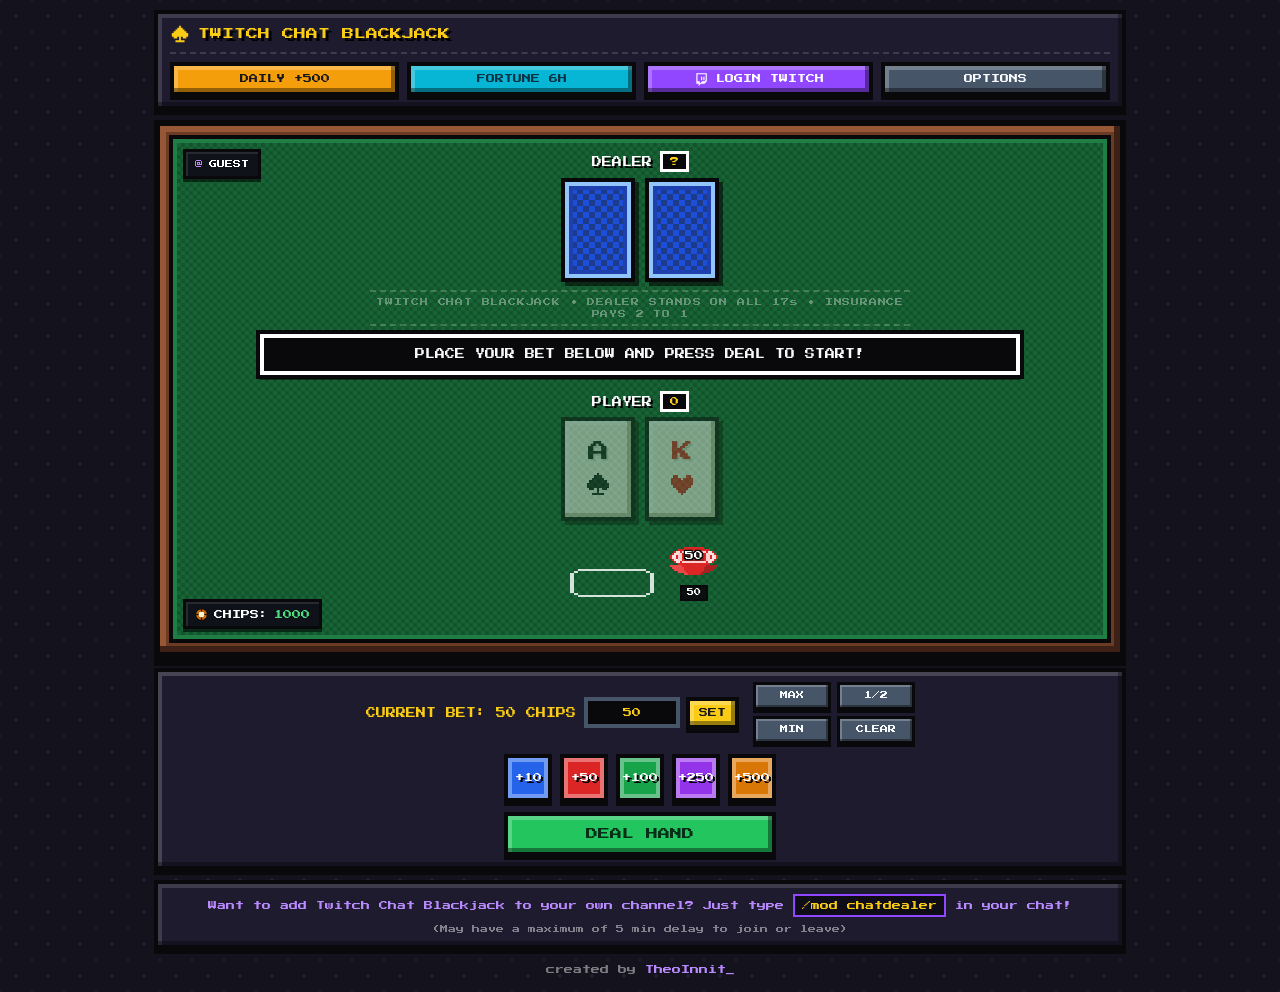
==== commit 56da270e: "Refactor chip and betting circle rendering logic" ====
--- a/index.html
+++ b/index.html
@@ -98,7 +98,7 @@
             <!-- Player hand slots render here -->
           </div>
           <div class="betting-circles-stage" id="betting-circles-stage" aria-label="Casino betting circles">
-            <!-- Isometric cylindrical chip stacks & white betting circles render here -->
+            <!-- 8-bit cylindrical chip stacks & stepped white bet circles render here -->
           </div>
         </section>
 
@@ -485,17 +485,17 @@
     };
 
     // ========================================================================
-    // ISOMETRIC CYLINDRICAL CHIP STACKS (SVG) & WHITE BETTING CIRCLES
+    // 8-BIT STEPPED CYLINDRICAL CHIP STACKS & WHITE BETTING CIRCLE
     // ========================================================================
     const CHIP_PALETTE = {
-      500: { main: '#d97706', dark: '#92400e', light: '#fbbf24', stripe: '#fef3c7' },
-      250: { main: '#9333ea', dark: '#581c87', light: '#c084fc', stripe: '#f3e8ff' },
-      100: { main: '#16a34a', dark: '#14532d', light: '#4ade80', stripe: '#dcfce7' },
-      50:  { main: '#dc2626', dark: '#7f1d1d', light: '#f87171', stripe: '#fee2e2' },
-      25:  { main: '#2563eb', dark: '#1e3a8a', light: '#60a5fa', stripe: '#dbeafe' },
-      10:  { main: '#0891b2', dark: '#164e63', light: '#22d3ee', stripe: '#cffafe' },
-      5:   { main: '#e11d48', dark: '#881337', light: '#fb7185', stripe: '#ffe4e6' },
-      1:   { main: '#64748b', dark: '#1e293b', light: '#94a3b8', stripe: '#f1f5f9' }
+      500: { main: '#d97706', dark: '#92400e', light: '#fbbf24', edge: '#fef3c7' },
+      250: { main: '#9333ea', dark: '#581c87', light: '#c084fc', edge: '#f3e8ff' },
+      100: { main: '#16a34a', dark: '#14532d', light: '#4ade80', edge: '#dcfce7' },
+      50:  { main: '#dc2626', dark: '#7f1d1d', light: '#f87171', edge: '#fee2e2' },
+      25:  { main: '#2563eb', dark: '#1e3a8a', light: '#60a5fa', edge: '#dbeafe' },
+      10:  { main: '#0891b2', dark: '#164e63', light: '#22d3ee', edge: '#cffafe' },
+      5:   { main: '#e11d48', dark: '#881337', light: '#fb7185', edge: '#ffe4e6' },
+      1:   { main: '#64748b', dark: '#1e293b', light: '#94a3b8', edge: '#f1f5f9' }
     };
 
     const CHIP_DENOMS = [
@@ -509,6 +509,21 @@
       { value: 1,   label: '1',   pal: CHIP_PALETTE[1]   }
     ];
 
+    // Stepped 8-bit isometric ellipse mask (width 24, height 10 in pixel units)
+    // Returns horizontal [xStart, xEnd] runs per row y = 0..9
+    const PIXEL_CAP_ROWS = [
+      [7, 17],
+      [4, 20],
+      [2, 22],
+      [1, 23],
+      [0, 24],
+      [0, 24],
+      [1, 23],
+      [2, 22],
+      [4, 20],
+      [7, 17]
+    ];
+
     function decomposeChips(amount) {
       let rem = Math.max(0, Math.floor(Number(amount) || 0));
       const chips = [];
@@ -521,6 +536,52 @@
       return chips;
     }
 
+    function buildPixelDiscBody(ox, oy, pal, heightPx) {
+      // Lower half of the 8-bit ellipse (rows 5..9) extruded down by heightPx
+      // No dark outline between stacked chips; shading gives 8-bit cylinder depth
+      let rects = '';
+      for (let r = 5; r <= 9; r++) {
+        const [xs, xe] = PIXEL_CAP_ROWS[r];
+        const w = xe - xs;
+        const py = oy + r + heightPx;
+        rects += `<rect x="${ox + xs}" y="${py}" width="${w}" height="1" fill="${pal.main}" />`;
+        const leftW = Math.max(2, Math.floor(w * 0.28));
+        const rightW = Math.max(2, Math.floor(w * 0.28));
+        rects += `<rect x="${ox + xs}" y="${py}" width="${leftW}" height="1" fill="${pal.light}" opacity="0.45" />`;
+        rects += `<rect x="${ox + xe - rightW}" y="${py}" width="${rightW}" height="1" fill="${pal.dark}" opacity="0.55" />`;
+      }
+      return rects;
+    }
+
+    function buildPixelTopChipFace(ox, oy, chip) {
+      // Stepped 8-bit top face + inner casino ring + crisp denomination label
+      const pal = chip.pal;
+      let rects = '';
+      PIXEL_CAP_ROWS.forEach(([xs, xe], r) => {
+        const w = xe - xs;
+        rects += `<rect x="${ox + xs}" y="${oy + r}" width="${w}" height="1" fill="${pal.main}" />`;
+        // Casino edge stripe ticks on left & right pixel rims
+        if (r >= 2 && r <= 7) {
+          rects += `<rect x="${ox + xs + 1}" y="${oy + r}" width="2" height="1" fill="${pal.edge}" />`;
+          rects += `<rect x="${ox + xe - 3}" y="${oy + r}" width="2" height="1" fill="${pal.edge}" />`;
+        }
+      });
+
+      // Inner 8-bit casino ring
+      rects += `<rect x="${ox + 6}" y="${oy + 2}" width="12" height="1" fill="${pal.edge}" opacity="0.9" />`;
+      rects += `<rect x="${ox + 6}" y="${oy + 7}" width="12" height="1" fill="${pal.edge}" opacity="0.9" />`;
+      rects += `<rect x="${ox + 4}" y="${oy + 3}" width="2" height="4" fill="${pal.edge}" opacity="0.9" />`;
+      rects += `<rect x="${ox + 18}" y="${oy + 3}" width="2" height="4" fill="${pal.edge}" opacity="0.9" />`;
+
+      // Dark center medallion behind value text
+      rects += `<rect x="${ox + 7}" y="${oy + 3}" width="10" height="4" fill="${pal.dark}" opacity="0.65" />`;
+
+      return `
+        ${rects}
+        <text x="${ox + 12}" y="${oy + 6.4}" text-anchor="middle" fill="#ffffff" font-family="'Press Start 2P', monospace" font-size="4.4" stroke="#09090b" stroke-width="1.2" paint-order="stroke">${chip.label}</text>
+      `;
+    }
+
     function buildChipStackHTML(amount, opts = {}) {
       const { animClass = '', badgeLabel = '' } = opts;
       if (!amount || amount <= 0) return '';
@@ -531,40 +592,23 @@
       const overflowCount = Math.max(0, chips.length - maxVisible);
       const topChip = shown[shown.length - 1] || CHIP_DENOMS[CHIP_DENOMS.length - 1];
 
-      const stepY = 5;
-      const svgW = 54;
-      const baseTopY = 24 + (shown.length - 1) * stepY;
-      const svgH = baseTopY + 18;
-      const cx = 27;
-      const rx = 18;
-      const ry = 7.5;
-      const discH = 6;
-
-      // Render cylindrical discs with NO lines between stacked discs; outer silhouette outline is added via CSS drop-shadow
-      let bodySvg = '';
+      const stepPx = 4;
+      const sliceHeight = 4;
+      const pxW = 28;
+      const topCapY = 4;
+      const baseOriginY = topCapY + (shown.length - 1) * stepPx;
+      const pxH = baseOriginY + 10 + sliceHeight + 4;
+      const ox = 2;
+
+      // Render cylindrical stack discs from bottom to top (no dark borders between stacked discs)
+      let stackSvg = '';
       shown.forEach((c, idx) => {
-        const y = baseTopY - idx * stepY;
-        const leftX = cx - rx;
-        const rightX = cx + rx;
-        const botY = y + discH;
-
-        // Cylindrical barrel segment (shaded left/right/bottom, no stroke between stacked discs)
-        bodySvg += `
-          <path d="M ${leftX} ${y} L ${leftX} ${botY} A ${rx} ${ry} 0 0 0 ${rightX} ${botY} L ${rightX} ${y} Z" fill="${c.pal.main}" />
-          <path d="M ${leftX} ${y} L ${leftX} ${botY} A ${rx} ${ry} 0 0 0 ${cx - 5} ${botY + 1.2} L ${cx - 5} ${y + 1.2} Z" fill="${c.pal.light}" opacity="0.38" />
-          <path d="M ${cx + 5} ${y + 1.2} L ${cx + 5} ${botY + 1.2} A ${rx} ${ry} 0 0 0 ${rightX} ${botY} L ${rightX} ${y} Z" fill="${c.pal.dark}" opacity="0.52" />
-        `;
+        const oy = baseOriginY - idx * stepPx;
+        stackSvg += buildPixelDiscBody(ox, oy, c.pal, sliceHeight);
       });
 
-      // Top face of the top chip in isometric perspective with casino rim ticks, inner ring & denomination
-      const topY = baseTopY - (shown.length - 1) * stepY;
-      const tp = topChip.pal;
-      const topFaceSvg = `
-        <ellipse cx="${cx}" cy="${topY}" rx="${rx}" ry="${ry}" fill="${tp.main}" />
-        <ellipse cx="${cx}" cy="${topY}" rx="${rx - 2.5}" ry="${ry - 1.2}" fill="none" stroke="${tp.stripe}" stroke-width="1.3" stroke-dasharray="3.2 2.4" />
-        <ellipse cx="${cx}" cy="${topY}" rx="${rx - 6.5}" ry="${ry - 3.1}" fill="${tp.dark}" opacity="0.35" stroke="${tp.light}" stroke-width="0.9" />
-        <text x="${cx}" y="${topY + 2.2}" text-anchor="middle" fill="#ffffff" font-family="'Press Start 2P', monospace" font-size="5.2" stroke="#09090b" stroke-width="1.4" paint-order="stroke">${topChip.label}</text>
-      `;
+      // Top face chip design on top of the cylinder
+      stackSvg += buildPixelTopChipFace(ox, topCapY, topChip);
 
       const overflowBadge = overflowCount > 0 ? `<span class="stack-overflow">+${overflowCount}</span>` : '';
       const topBadge = badgeLabel ? `<span class="stack-role-tag">${badgeLabel}</span>` : '';
@@ -572,23 +616,34 @@
       return `
         <div class="chip-stack-wrap ${animClass}">
           ${topBadge}
-          <svg class="chip-cyl-svg" width="${svgW}" height="${svgH}" viewBox="0 0 ${svgW} ${svgH}" aria-label="${amount} chips">
-            ${bodySvg}
-            ${topFaceSvg}
+          <svg class="chip-8bit-svg" width="${pxW * 2}" height="${pxH * 2}" viewBox="0 0 ${pxW} ${pxH}" shape-rendering="crispEdges" aria-label="${amount} chips">
+            ${stackSvg}
           </svg>
           <div class="stack-amount-pill">${amount}${overflowBadge}</div>
         </div>
       `;
     }
 
-    function buildWhiteBetRingSVG(labelText, isSplitSpot = false) {
-      const w = isSplitSpot ? 104 : 124;
-      const h = 44;
+    function buildPixelBetCircleSVG(labelText, isSplitSpot = false) {
+      const w = isSplitSpot ? 44 : 54;
+      const h = 18;
+      // Stepped 8-bit white ring outline
+      const topY = 2;
+      const botY = h - 3;
+      const leftX = 6;
+      const rightX = w - 6;
+
       return `
-        <svg class="white-ring-svg" width="${w}" height="${h}" viewBox="0 0 ${w} ${h}">
-          <ellipse cx="${w / 2}" cy="${h / 2}" rx="${w / 2 - 4}" ry="${h / 2 - 4}" fill="rgba(255,255,255,0.06)" stroke="rgba(255,255,255,0.82)" stroke-width="2" stroke-dasharray="5 3" />
-          <ellipse cx="${w / 2}" cy="${h / 2}" rx="${w / 2 - 8}" ry="${h / 2 - 7}" fill="none" stroke="rgba(255,255,255,0.28)" stroke-width="1" />
-          <text x="${w / 2}" y="${h / 2 + 2.5}" text-anchor="middle" fill="rgba(255,255,255,0.78)" font-family="'Press Start 2P', monospace" font-size="6.2">${labelText}</text>
+        <svg class="pixel-ring-svg" width="${w * 2}" height="${h * 2}" viewBox="0 0 ${w} ${h}" shape-rendering="crispEdges">
+          <rect x="${leftX + 4}" y="${topY}" width="${rightX - leftX - 8}" height="1" fill="rgba(255,255,255,0.82)" />
+          <rect x="${leftX + 2}" y="${topY + 1}" width="2" height="1" fill="rgba(255,255,255,0.82)" />
+          <rect x="${rightX - 4}" y="${topY + 1}" width="2" height="1" fill="rgba(255,255,255,0.82)" />
+          <rect x="${leftX}" y="${topY + 2}" width="2" height="${botY - topY - 3}" fill="rgba(255,255,255,0.82)" />
+          <rect x="${rightX - 2}" y="${topY + 2}" width="2" height="${botY - topY - 3}" fill="rgba(255,255,255,0.82)" />
+          <rect x="${leftX + 2}" y="${botY - 1}" width="2" height="1" fill="rgba(255,255,255,0.82)" />
+          <rect x="${rightX - 4}" y="${botY - 1}" width="2" height="1" fill="rgba(255,255,255,0.82)" />
+          <rect x="${leftX + 4}" y="${botY}" width="${rightX - leftX - 8}" height="1" fill="rgba(255,255,255,0.82)" />
+          ${labelText ? `<text x="${w / 2}" y="${h / 2 + 2.2}" text-anchor="middle" fill="rgba(255,255,255,0.8)" font-family="'Press Start 2P', monospace" font-size="3.4">${labelText}</text>` : ''}
         </svg>
       `;
     }
@@ -638,7 +693,7 @@
         stage.innerHTML = `
           <div class="bet-circle-spot is-empty">
             <div class="bet-circle-ring">
-              ${buildWhiteBetRingSVG('BET CIRCLE', false)}
+              ${buildPixelBetCircleSVG('BET', false)}
             </div>
           </div>
         `;
@@ -647,7 +702,7 @@
 
       const isSplitView = tableChipOverlay.hands.length > 1;
       const spotsHtml = tableChipOverlay.hands.map((h, idx) => {
-        const spotLabel = isSplitView ? `H${idx + 1} BET` : 'BET CIRCLE';
+        const spotLabel = isSplitView ? `H${idx + 1}` : 'BET';
         const betAnim = (h.animateBet && animationsEnabled) ? ' chip-drop-anim' : '';
         const payoutAnim = (h.animatePayout && animationsEnabled) ? ' chip-payout-side-anim' : '';
         const resolveClass = (h.resolveAnim && animationsEnabled) ? ` ${h.resolveAnim}` : '';
@@ -666,8 +721,8 @@
         return `
           <div class="bet-circle-spot ${hasChips ? 'has-chips' : 'is-empty'}">
             <div class="bet-circle-ring ${resolveClass}">
-              ${!hasChips ? buildWhiteBetRingSVG(spotLabel, isSplitView) : `
-                <div class="white-ring-backdrop">${buildWhiteBetRingSVG('', isSplitView)}</div>
+              ${!hasChips ? buildPixelBetCircleSVG(spotLabel, isSplitView) : `
+                <div class="pixel-ring-on-felt">${buildPixelBetCircleSVG('', isSplitView)}</div>
                 <div class="chip-pair-container">
                   ${betStack}
                   ${winStack}
@@ -688,7 +743,7 @@
         insHtml = `
           <div class="bet-circle-spot ins-spot has-chips">
             <div class="bet-circle-ring ins-ring ${insResolve}">
-              <div class="white-ring-backdrop">${buildWhiteBetRingSVG('', true)}</div>
+              <div class="pixel-ring-on-felt">${buildPixelBetCircleSVG('', true)}</div>
               <div class="chip-pair-container">
                 ${buildChipStackHTML(tableChipOverlay.insuranceCost, { animClass: insAnim, badgeLabel: 'INS' })}
               </div>
--- a/index.css
+++ b/index.css
@@ -28,7 +28,6 @@
   box-sizing: border-box;
   user-select: none;
   -webkit-tap-highlight-color: transparent;
-  image-rendering: pixelated;
 }
 
 body {
@@ -360,9 +359,9 @@
   flex-wrap: wrap;
   align-items: flex-end;
   justify-content: center;
-  gap: 18px;
-  width: 100%;
-  padding: 4px 116px 26px;
+  gap: 20px;
+  width: 100%;
+  padding: 4px 116px 24px;
   min-height: 82px;
 }
 
@@ -374,38 +373,25 @@
 }
 
 .bet-circle-ring {
-  min-width: 96px;
-  height: 44px;
-  padding: 0 14px;
-  border-radius: 50%;
-  border: 2px dashed rgba(255, 255, 255, 0.68);
-  background: rgba(255, 255, 255, 0.06);
-  box-shadow:
-    inset 0 0 0 2px rgba(255, 255, 255, 0.18),
-    0 2px 0 rgba(0, 0, 0, 0.35);
-  display: flex;
-  align-items: center;
-  justify-content: center;
   position: relative;
-}
-
-.bet-circle-spot.has-chips .bet-circle-ring {
-  border-style: solid;
-  border-color: rgba(255, 255, 255, 0.88);
-  background: rgba(255, 255, 255, 0.1);
-}
-
-.bet-circle-spot.ins-spot .bet-circle-ring {
-  min-width: 78px;
-  border-color: rgba(226, 232, 240, 0.82);
-}
-
-.bet-circle-hint {
-  font-size: 7px;
-  color: rgba(255, 255, 255, 0.75);
-  letter-spacing: 0.4px;
-  white-space: nowrap;
-  text-shadow: 1px 1px 0 rgba(0, 0, 0, 0.65);
+  display: flex;
+  align-items: flex-end;
+  justify-content: center;
+  min-width: 104px;
+  min-height: 44px;
+}
+
+.white-ring-svg {
+  display: block;
+}
+
+.white-ring-backdrop {
+  position: absolute;
+  bottom: -2px;
+  left: 50%;
+  transform: translateX(-50%);
+  z-index: 0;
+  pointer-events: none;
 }
 
 .bet-circle-caption {
@@ -415,10 +401,12 @@
 }
 
 .chip-pair-container {
+  position: relative;
+  z-index: 2;
   display: flex;
   align-items: flex-end;
   justify-content: center;
-  gap: 12px;
+  gap: 14px;
 }
 
 .chip-stack-wrap {
@@ -429,82 +417,19 @@
   position: relative;
 }
 
-/* Single outer black silhouette outline around the whole cylindrical stack */
-.chip-cyl-silhouette {
+/* Single outer black silhouette outline around the cylindrical stack */
+.chip-cyl-svg {
+  display: block;
+  overflow: visible;
   filter:
-    drop-shadow(1px 0 0 #09090b)
-    drop-shadow(-1px 0 0 #09090b)
-    drop-shadow(0 1px 0 #09090b)
-    drop-shadow(0 -1px 0 #09090b);
-}
-
-.chip-stack-column {
-  width: 38px;
-  position: relative;
-  display: flex;
-  align-items: flex-end;
-  justify-content: center;
-}
-
-/* Cylindrical side wall slice: NO dark outline between stacked slices */
-.cyl-slice {
-  position: absolute;
-  left: 3px;
-  width: 32px;
-  height: 11px;
-  border-radius: 0 0 16px 16px / 0 0 6px 6px;
-  box-shadow:
-    inset 6px 0 0 rgba(255, 255, 255, 0.24),
-    inset -6px 0 0 rgba(0, 0, 0, 0.34),
-    inset 0 -3px 0 rgba(0, 0, 0, 0.32);
-}
-
-/* Top face cap of the cylinder with real casino chip design */
-.chip-top-cap {
-  position: absolute;
-  left: 2px;
-  width: 34px;
-  height: 16px;
-  border-radius: 50%;
-  display: flex;
-  align-items: center;
-  justify-content: center;
-  box-shadow:
-    inset 0 1px 0 rgba(255, 255, 255, 0.55),
-    inset 0 -1px 0 rgba(0, 0, 0, 0.35);
-}
-
-.chip-top-inner {
-  width: 24px;
-  height: 10px;
-  border-radius: 50%;
-  border: 1px dashed rgba(255, 255, 255, 0.85);
-  background: rgba(9, 9, 11, 0.22);
-  display: flex;
-  align-items: center;
-  justify-content: center;
-}
-
-.chip-top-val {
-  font-size: 5px;
-  line-height: 1;
-  color: #ffffff;
-  text-shadow: 1px 1px 0 rgba(0, 0, 0, 0.85);
-  letter-spacing: -0.3px;
-}
-
-/* Denomination Color Palette */
-.denom-500 { background-color: #d97706; }
-.denom-250 { background-color: #9333ea; }
-.denom-100 { background-color: #16a34a; }
-.denom-50  { background-color: #dc2626; }
-.denom-25  { background-color: #2563eb; }
-.denom-10  { background-color: #0891b2; }
-.denom-5   { background-color: #e11d48; }
-.denom-1   { background-color: #64748b; }
+    drop-shadow(1.2px 0 0 #09090b)
+    drop-shadow(-1.2px 0 0 #09090b)
+    drop-shadow(0 1.2px 0 #09090b)
+    drop-shadow(0 -1.2px 0 #09090b);
+}
 
 .stack-amount-pill {
-  background: rgba(9, 9, 11, 0.9);
+  background: rgba(9, 9, 11, 0.92);
   border: 2px solid #09090b;
   color: #ffffff;
   font-size: 7px;
@@ -520,7 +445,7 @@
   font-size: 6px;
   padding: 1px 4px;
   line-height: 1.2;
-  margin-bottom: 2px;
+  margin-bottom: 1px;
 }
 
 .stack-overflow {
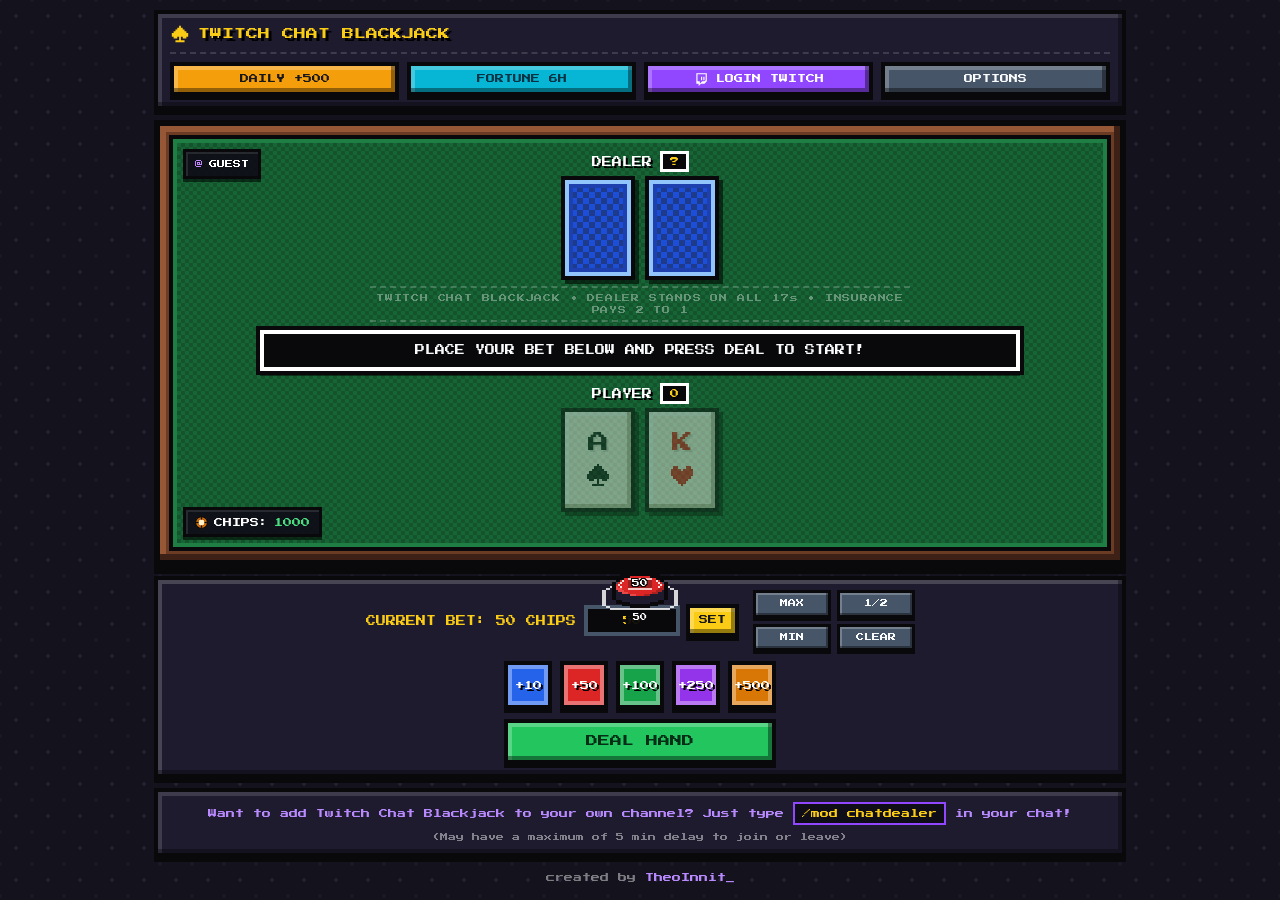
==== commit 5aadd97b: "Refactor chip rendering comments and dimensions Updated comments and adjusted pixel dimensions for c" ====
--- a/index.html
+++ b/index.html
@@ -485,7 +485,7 @@
     };
 
     // ========================================================================
-    // 8-BIT STEPPED CYLINDRICAL CHIP STACKS & WHITE BETTING CIRCLE
+    // 67% (2X CRISP PIXEL GRID) CYLINDRICAL CHIP STACKS & WHITE BETTING CIRCLE
     // ========================================================================
     const CHIP_PALETTE = {
       500: { main: '#d97706', dark: '#92400e', light: '#fbbf24', edge: '#fef3c7' },
@@ -509,18 +509,15 @@
       { value: 1,   label: '1',   pal: CHIP_PALETTE[1]   }
     ];
 
-    // Stepped 8-bit isometric ellipse mask (width 24, height 10 in pixel units)
-    // Returns horizontal [xStart, xEnd] runs per row y = 0..9
+    // Stepped 8-bit cap silhouette (width 24, height 8 in pixel units)
     const PIXEL_CAP_ROWS = [
       [7, 17],
       [4, 20],
       [2, 22],
       [1, 23],
       [0, 24],
-      [0, 24],
       [1, 23],
-      [2, 22],
-      [4, 20],
+      [3, 21],
       [7, 17]
     ];
 
@@ -536,49 +533,95 @@
       return chips;
     }
 
-    function buildPixelDiscBody(ox, oy, pal, heightPx) {
-      // Lower half of the 8-bit ellipse (rows 5..9) extruded down by heightPx
-      // No dark outline between stacked chips; shading gives 8-bit cylinder depth
-      let rects = '';
-      for (let r = 5; r <= 9; r++) {
+    function buildThickOuterOutline(ox, topCapY, bottomCapY, width) {
+      // Thick 2px stepped 8-bit outer silhouette around the entire cylinder stack
+      let out = '';
+      // Top cap stepped silhouette + 2px outer border
+      out += `<rect x="${ox + 5}" y="${topCapY - 2}" width="14" height="2" fill="#09090b" />`;
+      out += `<rect x="${ox + 2}" y="${topCapY - 1}" width="3" height="2" fill="#09090b" />`;
+      out += `<rect x="${ox + 19}" y="${topCapY - 1}" width="3" height="2" fill="#09090b" />`;
+      out += `<rect x="${ox}" y="${topCapY + 1}" width="2" height="2" fill="#09090b" />`;
+      out += `<rect x="${ox + width - 2}" y="${topCapY + 1}" width="2" height="2" fill="#09090b" />`;
+
+      // Left & right thick 2px vertical walls down to bottom cap
+      const wallTop = topCapY + 3;
+      const wallBot = bottomCapY + 5;
+      if (wallBot > wallTop) {
+        out += `<rect x="${ox - 2}" y="${wallTop}" width="2" height="${wallBot - wallTop}" fill="#09090b" />`;
+        out += `<rect x="${ox + width}" y="${wallTop}" width="2" height="${wallBot - wallTop}" fill="#09090b" />`;
+      }
+
+      // Bottom cap stepped silhouette + 2px outer border
+      out += `<rect x="${ox - 2}" y="${bottomCapY + 4}" width="2" height="2" fill="#09090b" />`;
+      out += `<rect x="${ox + width}" y="${bottomCapY + 4}" width="2" height="2" fill="#09090b" />`;
+      out += `<rect x="${ox}" y="${bottomCapY + 6}" width="3" height="2" fill="#09090b" />`;
+      out += `<rect x="${ox + width - 3}" y="${bottomCapY + 6}" width="3" height="2" fill="#09090b" />`;
+      out += `<rect x="${ox + 3}" y="${bottomCapY + 7}" width="4" height="2" fill="#09090b" />`;
+      out += `<rect x="${ox + width - 7}" y="${bottomCapY + 7}" width="4" height="2" fill="#09090b" />`;
+      out += `<rect x="${ox + 7}" y="${bottomCapY + 8}" width="10" height="2" fill="#09090b" />`;
+
+      return out;
+    }
+
+    function buildContinuousCylinderBody(ox, topCapY, shownChips, stepPx) {
+      // Builds a seamless, straight-sided 8-bit cylinder with horizontal color bands
+      // corresponding to each stacked chip (bottom chip stays static; new chips pile upward)
+      const capW = 24;
+      const bodyStartY = topCapY + 4;
+      const totalBandsH = shownChips.length * stepPx;
+      let svg = '';
+
+      // Render from bottom chip (index 0) up to top chip (index shownChips.length - 1)
+      // Base of the cylinder sits at fixed bottom Y; adding chips shifts topCapY upward
+      for (let i = 0; i < shownChips.length; i++) {
+        const chip = shownChips[i];
+        const pal = chip.pal;
+        // i = 0 is bottom-most chip, sitting at the bottom of the cylinder wall
+        const bandFromBottom = (i + 1) * stepPx;
+        const bandY = (bodyStartY + totalBandsH) - bandFromBottom;
+
+        svg += `<rect x="${ox}" y="${bandY}" width="${capW}" height="${stepPx}" fill="${pal.main}" />`;
+        svg += `<rect x="${ox}" y="${bandY}" width="5" height="${stepPx}" fill="${pal.light}" opacity="0.45" />`;
+        svg += `<rect x="${ox + capW - 5}" y="${bandY}" width="5" height="${stepPx}" fill="${pal.dark}" opacity="0.55" />`;
+      }
+
+      // Bottom stepped cap (rows 5..7) at the very bottom of the cylinder
+      const baseCapY = bodyStartY + totalBandsH - 5;
+      for (let r = 5; r <= 7; r++) {
         const [xs, xe] = PIXEL_CAP_ROWS[r];
         const w = xe - xs;
-        const py = oy + r + heightPx;
-        rects += `<rect x="${ox + xs}" y="${py}" width="${w}" height="1" fill="${pal.main}" />`;
-        const leftW = Math.max(2, Math.floor(w * 0.28));
-        const rightW = Math.max(2, Math.floor(w * 0.28));
-        rects += `<rect x="${ox + xs}" y="${py}" width="${leftW}" height="1" fill="${pal.light}" opacity="0.45" />`;
-        rects += `<rect x="${ox + xe - rightW}" y="${py}" width="${rightW}" height="1" fill="${pal.dark}" opacity="0.55" />`;
-      }
-      return rects;
+        const py = baseCapY + r;
+        svg += `<rect x="${ox + xs}" y="${py}" width="${w}" height="1" fill="${shownChips[0].pal.main}" />`;
+        svg += `<rect x="${ox + xs}" y="${py}" width="3" height="1" fill="${shownChips[0].pal.light}" opacity="0.45" />`;
+        svg += `<rect x="${ox + xe - 3}" y="${py}" width="3" height="1" fill="${shownChips[0].pal.dark}" opacity="0.55" />`;
+      }
+
+      return svg;
     }
 
     function buildPixelTopChipFace(ox, oy, chip) {
-      // Stepped 8-bit top face + inner casino ring + crisp denomination label
+      // Stepped 8-bit top chip face with clean spacing around the value text
       const pal = chip.pal;
       let rects = '';
       PIXEL_CAP_ROWS.forEach(([xs, xe], r) => {
         const w = xe - xs;
         rects += `<rect x="${ox + xs}" y="${oy + r}" width="${w}" height="1" fill="${pal.main}" />`;
-        // Casino edge stripe ticks on left & right pixel rims
-        if (r >= 2 && r <= 7) {
-          rects += `<rect x="${ox + xs + 1}" y="${oy + r}" width="2" height="1" fill="${pal.edge}" />`;
-          rects += `<rect x="${ox + xe - 3}" y="${oy + r}" width="2" height="1" fill="${pal.edge}" />`;
+        if (r >= 2 && r <= 5) {
+          rects += `<rect x="${ox + xs + 1}" y="${oy + r}" width="1" height="1" fill="${pal.edge}" />`;
+          rects += `<rect x="${ox + xe - 2}" y="${oy + r}" width="1" height="1" fill="${pal.edge}" />`;
         }
       });
 
       // Inner 8-bit casino ring
-      rects += `<rect x="${ox + 6}" y="${oy + 2}" width="12" height="1" fill="${pal.edge}" opacity="0.9" />`;
-      rects += `<rect x="${ox + 6}" y="${oy + 7}" width="12" height="1" fill="${pal.edge}" opacity="0.9" />`;
-      rects += `<rect x="${ox + 4}" y="${oy + 3}" width="2" height="4" fill="${pal.edge}" opacity="0.9" />`;
-      rects += `<rect x="${ox + 18}" y="${oy + 3}" width="2" height="4" fill="${pal.edge}" opacity="0.9" />`;
+      rects += `<rect x="${ox + 6}" y="${oy + 1}" width="12" height="1" fill="${pal.edge}" opacity="0.85" />`;
+      rects += `<rect x="${ox + 6}" y="${oy + 6}" width="12" height="1" fill="${pal.edge}" opacity="0.85" />`;
 
       // Dark center medallion behind value text
-      rects += `<rect x="${ox + 7}" y="${oy + 3}" width="10" height="4" fill="${pal.dark}" opacity="0.65" />`;
+      rects += `<rect x="${ox + 6}" y="${oy + 2}" width="12" height="4" fill="${pal.dark}" opacity="0.65" />`;
 
       return `
         ${rects}
-        <text x="${ox + 12}" y="${oy + 6.4}" text-anchor="middle" fill="#ffffff" font-family="'Press Start 2P', monospace" font-size="4.4" stroke="#09090b" stroke-width="1.2" paint-order="stroke">${chip.label}</text>
+        <text x="${ox + 12}" y="${oy + 5.3}" text-anchor="middle" fill="#ffffff" font-family="'Press Start 2P', monospace" font-size="3.8" stroke="#09090b" stroke-width="1" paint-order="stroke">${chip.label}</text>
       `;
     }
 
@@ -587,28 +630,26 @@
       if (!amount || amount <= 0) return '';
 
       const chips = decomposeChips(amount);
-      const maxVisible = 9;
+      const maxVisible = 8;
       const shown = chips.slice(0, maxVisible);
       const overflowCount = Math.max(0, chips.length - maxVisible);
       const topChip = shown[shown.length - 1] || CHIP_DENOMS[CHIP_DENOMS.length - 1];
 
-      const stepPx = 4;
-      const sliceHeight = 4;
-      const pxW = 28;
-      const topCapY = 4;
-      const baseOriginY = topCapY + (shown.length - 1) * stepPx;
-      const pxH = baseOriginY + 10 + sliceHeight + 4;
-      const ox = 2;
-
-      // Render cylindrical stack discs from bottom to top (no dark borders between stacked discs)
-      let stackSvg = '';
-      shown.forEach((c, idx) => {
-        const oy = baseOriginY - idx * stepPx;
-        stackSvg += buildPixelDiscBody(ox, oy, c.pal, sliceHeight);
-      });
-
-      // Top face chip design on top of the cylinder
-      stackSvg += buildPixelTopChipFace(ox, topCapY, topChip);
+      // 67% scale: ~2x pixel grid with compact step height
+      const stepPx = 3;
+      const pxW = 32;
+      const maxStackH = maxVisible * stepPx + 12;
+      const pxH = maxStackH + 6;
+      const ox = 4;
+
+      // Fixed bottom anchor so adding chips piles upward linearly from the bottom
+      const currentCylinderH = shown.length * stepPx;
+      const bottomCapY = pxH - 10;
+      const topCapY = bottomCapY - currentCylinderH - 3;
+
+      const outerOutline = buildThickOuterOutline(ox, topCapY, bottomCapY, 24);
+      const cylinderBody = buildContinuousCylinderBody(ox, topCapY, shown, stepPx);
+      const topCap = buildPixelTopChipFace(ox, topCapY, topChip);
 
       const overflowBadge = overflowCount > 0 ? `<span class="stack-overflow">+${overflowCount}</span>` : '';
       const topBadge = badgeLabel ? `<span class="stack-role-tag">${badgeLabel}</span>` : '';
@@ -617,7 +658,9 @@
         <div class="chip-stack-wrap ${animClass}">
           ${topBadge}
           <svg class="chip-8bit-svg" width="${pxW * 2}" height="${pxH * 2}" viewBox="0 0 ${pxW} ${pxH}" shape-rendering="crispEdges" aria-label="${amount} chips">
-            ${stackSvg}
+            ${outerOutline}
+            ${cylinderBody}
+            ${topCap}
           </svg>
           <div class="stack-amount-pill">${amount}${overflowBadge}</div>
         </div>
@@ -625,13 +668,12 @@
     }
 
     function buildPixelBetCircleSVG(labelText, isSplitSpot = false) {
-      const w = isSplitSpot ? 44 : 54;
-      const h = 18;
-      // Stepped 8-bit white ring outline
-      const topY = 2;
-      const botY = h - 3;
-      const leftX = 6;
-      const rightX = w - 6;
+      const w = isSplitSpot ? 38 : 46;
+      const h = 14;
+      const topY = 1;
+      const botY = h - 2;
+      const leftX = 4;
+      const rightX = w - 4;
 
       return `
         <svg class="pixel-ring-svg" width="${w * 2}" height="${h * 2}" viewBox="0 0 ${w} ${h}" shape-rendering="crispEdges">
@@ -643,7 +685,7 @@
           <rect x="${leftX + 2}" y="${botY - 1}" width="2" height="1" fill="rgba(255,255,255,0.82)" />
           <rect x="${rightX - 4}" y="${botY - 1}" width="2" height="1" fill="rgba(255,255,255,0.82)" />
           <rect x="${leftX + 4}" y="${botY}" width="${rightX - leftX - 8}" height="1" fill="rgba(255,255,255,0.82)" />
-          ${labelText ? `<text x="${w / 2}" y="${h / 2 + 2.2}" text-anchor="middle" fill="rgba(255,255,255,0.8)" font-family="'Press Start 2P', monospace" font-size="3.4">${labelText}</text>` : ''}
+          ${labelText ? `<text x="${w / 2}" y="${h / 2 + 1.8}" text-anchor="middle" fill="rgba(255,255,255,0.8)" font-family="'Press Start 2P', monospace" font-size="3.1">${labelText}</text>` : ''}
         </svg>
       `;
     }
--- a/index.css
+++ b/index.css
@@ -203,7 +203,7 @@
 }
 
 /* ==========================================================================
-   4. CASINO FELT TABLE CONTAINER
+   4. CASINO FELT TABLE CONTAINER (LOCKED HEIGHT SO CHIPS NEVER RESIZE TABLE)
    ========================================================================== */
 .table-wrapper {
   width: calc(100% - (var(--layout-gutter) * 2));
@@ -237,12 +237,12 @@
   border: 4px solid var(--pixel-border);
   box-shadow: inset 0 0 0 4px var(--felt-light);
   padding: 12px 14px 14px;
-  min-height: 400px;
+  height: 416px;
   display: flex;
   flex-direction: column;
   justify-content: space-between;
   position: relative;
-  gap: 8px;
+  gap: 6px;
 }
 
 /* Name Badge Inside Upper-Left & Chips Badge Directly Below on Lower-Left */
@@ -287,13 +287,13 @@
 }
 
 /* ==========================================================================
-   5. HAND ZONES (DEALER & PLAYER) & WHITE BETTING CIRCLES + CYLINDER CHIPS
+   5. HAND ZONES (DEALER & PLAYER) & 8-BIT BET CIRCLES + CYLINDER CHIPS
    ========================================================================== */
 .zone-container {
   display: flex;
   flex-direction: column;
   align-items: center;
-  gap: 6px;
+  gap: 4px;
 }
 
 .zone-header {
@@ -318,7 +318,7 @@
   justify-content: center;
   align-items: center;
   gap: 10px;
-  min-height: 104px;
+  height: 104px;
 }
 
 .player-hands-grid {
@@ -334,8 +334,8 @@
   display: flex;
   flex-direction: column;
   align-items: center;
-  gap: 5px;
-  padding: 4px 10px;
+  gap: 4px;
+  padding: 2px 10px;
   border: 4px solid transparent;
   transition: all 0.1s steps(1);
 }
@@ -353,23 +353,25 @@
   color: #fde047;
 }
 
-/* White Casino Betting Circles Stage */
+/* Fixed-Height 8-Bit White Betting Circles Stage (Never Shifts or Resizes) */
 .betting-circles-stage {
   display: flex;
-  flex-wrap: wrap;
   align-items: flex-end;
   justify-content: center;
-  gap: 20px;
-  width: 100%;
-  padding: 4px 116px 24px;
-  min-height: 82px;
+  gap: 18px;
+  width: 100%;
+  padding: 0 116px;
+  height: 104px;
+  overflow: visible;
 }
 
 .bet-circle-spot {
   display: flex;
   flex-direction: column;
   align-items: center;
-  gap: 4px;
+  justify-content: flex-end;
+  height: 100%;
+  gap: 2px;
 }
 
 .bet-circle-ring {
@@ -377,17 +379,18 @@
   display: flex;
   align-items: flex-end;
   justify-content: center;
-  min-width: 104px;
-  min-height: 44px;
-}
-
-.white-ring-svg {
+  min-width: 76px;
+  height: 88px;
+}
+
+.pixel-ring-svg {
   display: block;
 }
 
-.white-ring-backdrop {
+/* White 8-bit bet circle directly beneath the static bottom chip */
+.pixel-ring-on-felt {
   position: absolute;
-  bottom: -2px;
+  bottom: 14px;
   left: 50%;
   transform: translateX(-50%);
   z-index: 0;
@@ -398,6 +401,7 @@
   font-size: 7px;
   color: #ffffff;
   text-shadow: 2px 2px 0 #000;
+  line-height: 1.1;
 }
 
 .chip-pair-container {
@@ -406,36 +410,36 @@
   display: flex;
   align-items: flex-end;
   justify-content: center;
-  gap: 14px;
-}
-
+  gap: 10px;
+  height: 100%;
+}
+
+/* Bottom-anchored stack container: grows upward linearly from the bottom */
 .chip-stack-wrap {
   display: flex;
   flex-direction: column;
   align-items: center;
+  justify-content: flex-end;
   gap: 2px;
   position: relative;
-}
-
-/* Single outer black silhouette outline around the cylindrical stack */
-.chip-cyl-svg {
+  height: 100%;
+}
+
+.chip-8bit-svg {
   display: block;
   overflow: visible;
-  filter:
-    drop-shadow(1.2px 0 0 #09090b)
-    drop-shadow(-1.2px 0 0 #09090b)
-    drop-shadow(0 1.2px 0 #09090b)
-    drop-shadow(0 -1.2px 0 #09090b);
+  flex-shrink: 0;
 }
 
 .stack-amount-pill {
-  background: rgba(9, 9, 11, 0.92);
+  background: rgba(9, 9, 11, 0.94);
   border: 2px solid #09090b;
   color: #ffffff;
   font-size: 7px;
   padding: 2px 5px;
-  line-height: 1.2;
+  line-height: 1.1;
   white-space: nowrap;
+  flex-shrink: 0;
 }
 
 .stack-role-tag {
@@ -444,8 +448,8 @@
   color: #ffffff;
   font-size: 6px;
   padding: 1px 4px;
-  line-height: 1.2;
-  margin-bottom: 1px;
+  line-height: 1.1;
+  flex-shrink: 0;
 }
 
 .stack-overflow {
@@ -456,11 +460,11 @@
 /* Chip Animations */
 @keyframes chipDropPop {
   0% {
-    transform: translateY(-22px) scale(0.82);
+    transform: translateY(-14px) scale(0.9);
     opacity: 0;
   }
   70% {
-    transform: translateY(2px) scale(1.04);
+    transform: translateY(1px) scale(1.03);
     opacity: 1;
   }
   100% {
@@ -471,7 +475,7 @@
 
 @keyframes chipPayoutSideSlide {
   0% {
-    transform: translate(26px, -44px) scale(0.85);
+    transform: translate(22px, -36px) scale(0.85);
     opacity: 0;
   }
   100% {
@@ -503,7 +507,7 @@
 }
 
 .chip-drop-anim {
-  animation: chipDropPop 0.22s steps(4) forwards;
+  animation: chipDropPop 0.2s steps(4) forwards;
 }
 
 .chip-payout-side-anim {
@@ -658,7 +662,6 @@
   flex-wrap: wrap;
 }
 
-/* 2x2 Keypad Grid: MAX | 1/2 on top, MIN | CLEAR below, equal width = CLEAR */
 .quick-bet-keypad {
   display: grid;
   grid-template-columns: repeat(2, minmax(78px, 1fr));
@@ -718,7 +721,6 @@
 .chip-250 { background: #9333ea; }
 .chip-500 { background: #d97706; }
 
-/* Exact width of the 5-chip row above it: (5 * 48px) + (4 * 8px) = 272px */
 .btn-deal-aligned {
   font-size: 12px !important;
   padding: 11px 16px !important;
@@ -882,7 +884,6 @@
     0 3px 0 var(--pixel-border) !important;
 }
 
-/* Pixel Slider Toggle (Turns Green When ON) */
 .pixel-slider-btn {
   font-family: 'Press Start 2P', monospace;
   font-size: 7px;
@@ -1038,7 +1039,7 @@
     padding: 0 8px;
   }
   .betting-circles-stage {
-    padding: 4px 8px 34px;
+    padding: 0 8px;
   }
 }
 
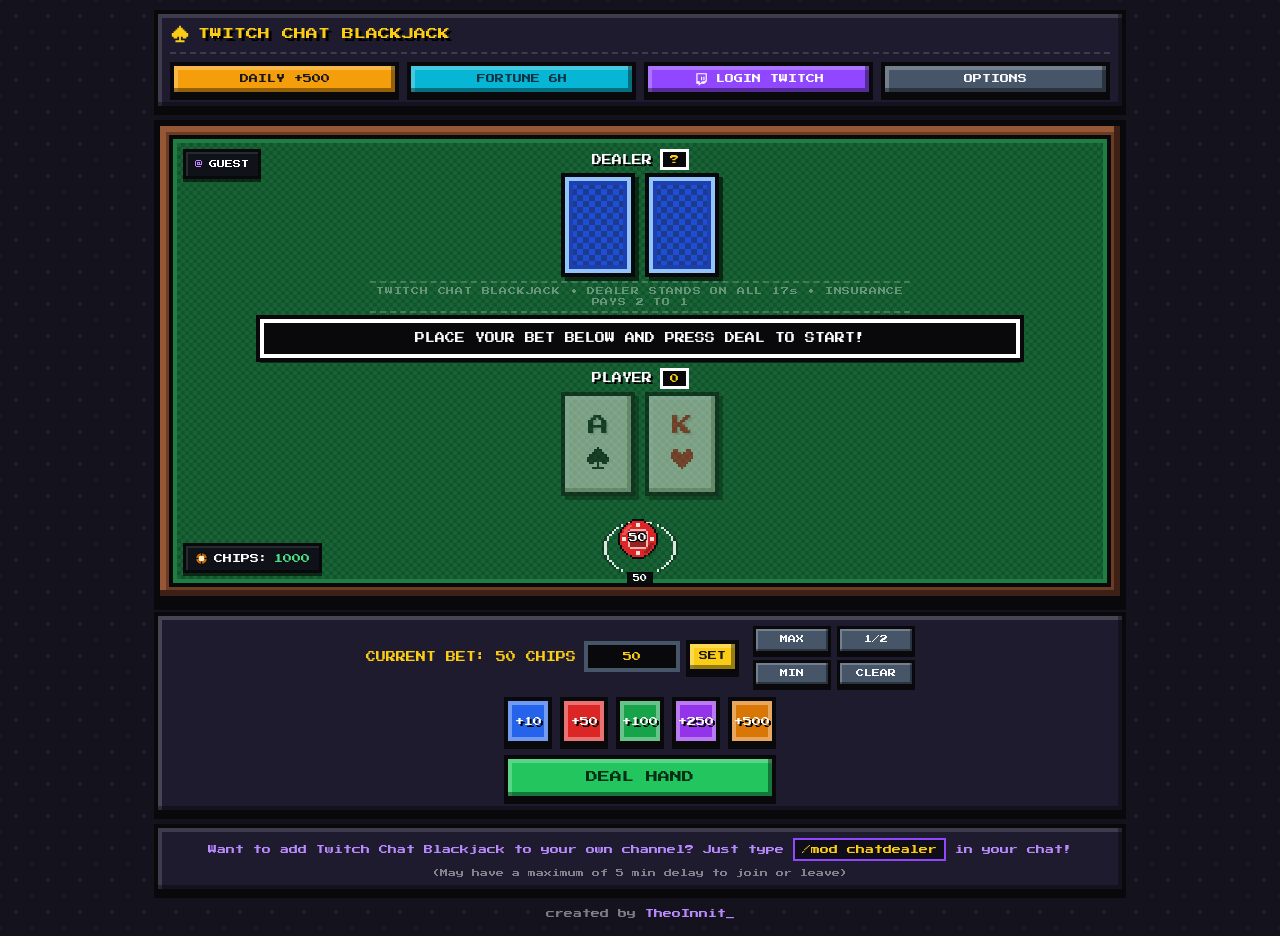
==== commit 160997c4: "Adjust status banner margin and enhance comments Updated status banner margin and improved comments " ====
--- a/index.html
+++ b/index.html
@@ -87,7 +87,7 @@
           <div class="felt-watermark">
             TWITCH CHAT BLACKJACK &bull; DEALER STANDS ON ALL 17s &bull; INSURANCE PAYS 2 TO 1
           </div>
-          <div class="status-banner" id="status-banner" style="margin-top: 8px;">
+          <div class="status-banner" id="status-banner" style="margin-top: 6px;">
             PLACE YOUR BET BELOW AND PRESS DEAL TO START!
           </div>
         </div>
@@ -98,7 +98,7 @@
             <!-- Player hand slots render here -->
           </div>
           <div class="betting-circles-stage" id="betting-circles-stage" aria-label="Casino betting circles">
-            <!-- 8-bit cylindrical chip stacks & stepped white bet circles render here -->
+            <!-- Overhead 8-bit chip stacks & circular pixel bet rings render here -->
           </div>
         </section>
 
@@ -485,11 +485,11 @@
     };
 
     // ========================================================================
-    // 67% (2X CRISP PIXEL GRID) CYLINDRICAL CHIP STACKS & WHITE BETTING CIRCLE
+    // OVERHEAD 8-BIT CHIPS, STEPPED PIXEL CIRCLE & HEIGHT SHADOWS
     // ========================================================================
     const CHIP_PALETTE = {
-      500: { main: '#d97706', dark: '#92400e', light: '#fbbf24', edge: '#fef3c7' },
-      250: { main: '#9333ea', dark: '#581c87', light: '#c084fc', edge: '#f3e8ff' },
+      500: { main: '#d97706', dark: '#78350f', light: '#fbbf24', edge: '#fef3c7' },
+      250: { main: '#9333ea', dark: '#4c1d95', light: '#c084fc', edge: '#f3e8ff' },
       100: { main: '#16a34a', dark: '#14532d', light: '#4ade80', edge: '#dcfce7' },
       50:  { main: '#dc2626', dark: '#7f1d1d', light: '#f87171', edge: '#fee2e2' },
       25:  { main: '#2563eb', dark: '#1e3a8a', light: '#60a5fa', edge: '#dbeafe' },
@@ -509,16 +509,26 @@
       { value: 1,   label: '1',   pal: CHIP_PALETTE[1]   }
     ];
 
-    // Stepped 8-bit cap silhouette (width 24, height 8 in pixel units)
-    const PIXEL_CAP_ROWS = [
-      [7, 17],
-      [4, 20],
-      [2, 22],
-      [1, 23],
-      [0, 24],
-      [1, 23],
-      [3, 21],
-      [7, 17]
+    // Symmetric 18x18 overhead pixel disc mask: [startX, endX] per row y (0..17)
+    const OVERHEAD_DISC_ROWS = [
+      [6, 12],
+      [4, 14],
+      [3, 15],
+      [2, 16],
+      [1, 17],
+      [1, 17],
+      [0, 18],
+      [0, 18],
+      [0, 18],
+      [0, 18],
+      [0, 18],
+      [0, 18],
+      [1, 17],
+      [1, 17],
+      [2, 16],
+      [3, 15],
+      [4, 14],
+      [6, 12]
     ];
 
     function decomposeChips(amount) {
@@ -533,96 +543,67 @@
       return chips;
     }
 
-    function buildThickOuterOutline(ox, topCapY, bottomCapY, width) {
-      // Thick 2px stepped 8-bit outer silhouette around the entire cylinder stack
-      let out = '';
-      // Top cap stepped silhouette + 2px outer border
-      out += `<rect x="${ox + 5}" y="${topCapY - 2}" width="14" height="2" fill="#09090b" />`;
-      out += `<rect x="${ox + 2}" y="${topCapY - 1}" width="3" height="2" fill="#09090b" />`;
-      out += `<rect x="${ox + 19}" y="${topCapY - 1}" width="3" height="2" fill="#09090b" />`;
-      out += `<rect x="${ox}" y="${topCapY + 1}" width="2" height="2" fill="#09090b" />`;
-      out += `<rect x="${ox + width - 2}" y="${topCapY + 1}" width="2" height="2" fill="#09090b" />`;
-
-      // Left & right thick 2px vertical walls down to bottom cap
-      const wallTop = topCapY + 3;
-      const wallBot = bottomCapY + 5;
-      if (wallBot > wallTop) {
-        out += `<rect x="${ox - 2}" y="${wallTop}" width="2" height="${wallBot - wallTop}" fill="#09090b" />`;
-        out += `<rect x="${ox + width}" y="${wallTop}" width="2" height="${wallBot - wallTop}" fill="#09090b" />`;
-      }
-
-      // Bottom cap stepped silhouette + 2px outer border
-      out += `<rect x="${ox - 2}" y="${bottomCapY + 4}" width="2" height="2" fill="#09090b" />`;
-      out += `<rect x="${ox + width}" y="${bottomCapY + 4}" width="2" height="2" fill="#09090b" />`;
-      out += `<rect x="${ox}" y="${bottomCapY + 6}" width="3" height="2" fill="#09090b" />`;
-      out += `<rect x="${ox + width - 3}" y="${bottomCapY + 6}" width="3" height="2" fill="#09090b" />`;
-      out += `<rect x="${ox + 3}" y="${bottomCapY + 7}" width="4" height="2" fill="#09090b" />`;
-      out += `<rect x="${ox + width - 7}" y="${bottomCapY + 7}" width="4" height="2" fill="#09090b" />`;
-      out += `<rect x="${ox + 7}" y="${bottomCapY + 8}" width="10" height="2" fill="#09090b" />`;
-
-      return out;
-    }
-
-    function buildContinuousCylinderBody(ox, topCapY, shownChips, stepPx) {
-      // Builds a seamless, straight-sided 8-bit cylinder with horizontal color bands
-      // corresponding to each stacked chip (bottom chip stays static; new chips pile upward)
-      const capW = 24;
-      const bodyStartY = topCapY + 4;
-      const totalBandsH = shownChips.length * stepPx;
-      let svg = '';
-
-      // Render from bottom chip (index 0) up to top chip (index shownChips.length - 1)
-      // Base of the cylinder sits at fixed bottom Y; adding chips shifts topCapY upward
-      for (let i = 0; i < shownChips.length; i++) {
-        const chip = shownChips[i];
-        const pal = chip.pal;
-        // i = 0 is bottom-most chip, sitting at the bottom of the cylinder wall
-        const bandFromBottom = (i + 1) * stepPx;
-        const bandY = (bodyStartY + totalBandsH) - bandFromBottom;
-
-        svg += `<rect x="${ox}" y="${bandY}" width="${capW}" height="${stepPx}" fill="${pal.main}" />`;
-        svg += `<rect x="${ox}" y="${bandY}" width="5" height="${stepPx}" fill="${pal.light}" opacity="0.45" />`;
-        svg += `<rect x="${ox + capW - 5}" y="${bandY}" width="5" height="${stepPx}" fill="${pal.dark}" opacity="0.55" />`;
-      }
-
-      // Bottom stepped cap (rows 5..7) at the very bottom of the cylinder
-      const baseCapY = bodyStartY + totalBandsH - 5;
-      for (let r = 5; r <= 7; r++) {
-        const [xs, xe] = PIXEL_CAP_ROWS[r];
-        const w = xe - xs;
-        const py = baseCapY + r;
-        svg += `<rect x="${ox + xs}" y="${py}" width="${w}" height="1" fill="${shownChips[0].pal.main}" />`;
-        svg += `<rect x="${ox + xs}" y="${py}" width="3" height="1" fill="${shownChips[0].pal.light}" opacity="0.45" />`;
-        svg += `<rect x="${ox + xe - 3}" y="${py}" width="3" height="1" fill="${shownChips[0].pal.dark}" opacity="0.55" />`;
-      }
-
-      return svg;
-    }
-
-    function buildPixelTopChipFace(ox, oy, chip) {
-      // Stepped 8-bit top chip face with clean spacing around the value text
+    function buildOverheadDiscSVG(chip, ox, oy, opacity = 1) {
+      // Renders a top-down 8-bit circular poker chip with casino edge notches & inner ring
       const pal = chip.pal;
       let rects = '';
-      PIXEL_CAP_ROWS.forEach(([xs, xe], r) => {
+
+      // Dark 1px pixel border around the disc
+      OVERHEAD_DISC_ROWS.forEach(([xs, xe], y) => {
         const w = xe - xs;
-        rects += `<rect x="${ox + xs}" y="${oy + r}" width="${w}" height="1" fill="${pal.main}" />`;
-        if (r >= 2 && r <= 5) {
-          rects += `<rect x="${ox + xs + 1}" y="${oy + r}" width="1" height="1" fill="${pal.edge}" />`;
-          rects += `<rect x="${ox + xe - 2}" y="${oy + r}" width="1" height="1" fill="${pal.edge}" />`;
+        rects += `<rect x="${ox + xs - 1}" y="${oy + y}" width="1" height="1" fill="#09090b" opacity="${opacity}" />`;
+        rects += `<rect x="${ox + xe}" y="${oy + y}" width="1" height="1" fill="#09090b" opacity="${opacity}" />`;
+        if (y === 0 || y === 17) {
+          rects += `<rect x="${ox + xs}" y="${oy + y + (y === 0 ? -1 : 1)}" width="${w}" height="1" fill="#09090b" opacity="${opacity}" />`;
         }
       });
 
-      // Inner 8-bit casino ring
-      rects += `<rect x="${ox + 6}" y="${oy + 1}" width="12" height="1" fill="${pal.edge}" opacity="0.85" />`;
-      rects += `<rect x="${ox + 6}" y="${oy + 6}" width="12" height="1" fill="${pal.edge}" opacity="0.85" />`;
-
-      // Dark center medallion behind value text
-      rects += `<rect x="${ox + 6}" y="${oy + 2}" width="12" height="4" fill="${pal.dark}" opacity="0.65" />`;
-
-      return `
-        ${rects}
-        <text x="${ox + 12}" y="${oy + 5.3}" text-anchor="middle" fill="#ffffff" font-family="'Press Start 2P', monospace" font-size="3.8" stroke="#09090b" stroke-width="1" paint-order="stroke">${chip.label}</text>
-      `;
+      // Colored disc body + top-left overhead highlight & bottom-right shading
+      OVERHEAD_DISC_ROWS.forEach(([xs, xe], y) => {
+        const w = xe - xs;
+        rects += `<rect x="${ox + xs}" y="${oy + y}" width="${w}" height="1" fill="${pal.main}" opacity="${opacity}" />`;
+        if (y >= 2 && y <= 6) {
+          rects += `<rect x="${ox + xs + 1}" y="${oy + y}" width="2" height="1" fill="${pal.light}" opacity="${(0.55 * opacity).toFixed(2)}" />`;
+        }
+        if (y >= 11 && y <= 15) {
+          rects += `<rect x="${ox + xe - 3}" y="${oy + y}" width="2" height="1" fill="${pal.dark}" opacity="${(0.65 * opacity).toFixed(2)}" />`;
+        }
+      });
+
+      // White/light 8-bit edge dashes (top, bottom, left, right)
+      rects += `<rect x="${ox + 8}" y="${oy + 1}" width="2" height="2" fill="${pal.edge}" opacity="${opacity}" />`;
+      rects += `<rect x="${ox + 8}" y="${oy + 15}" width="2" height="2" fill="${pal.edge}" opacity="${opacity}" />`;
+      rects += `<rect x="${ox + 1}" y="${oy + 8}" width="2" height="2" fill="${pal.edge}" opacity="${opacity}" />`;
+      rects += `<rect x="${ox + 15}" y="${oy + 8}" width="2" height="2" fill="${pal.edge}" opacity="${opacity}" />`;
+
+      // Inner pixel ring + center medallion
+      rects += `<rect x="${ox + 5}" y="${oy + 4}" width="8" height="1" fill="${pal.edge}" opacity="${(0.75 * opacity).toFixed(2)}" />`;
+      rects += `<rect x="${ox + 5}" y="${oy + 13}" width="8" height="1" fill="${pal.edge}" opacity="${(0.75 * opacity).toFixed(2)}" />`;
+      rects += `<rect x="${ox + 4}" y="${oy + 5}" width="1" height="8" fill="${pal.edge}" opacity="${(0.75 * opacity).toFixed(2)}" />`;
+      rects += `<rect x="${ox + 13}" y="${oy + 5}" width="1" height="8" fill="${pal.edge}" opacity="${(0.75 * opacity).toFixed(2)}" />`;
+      rects += `<rect x="${ox + 5}" y="${oy + 5}" width="8" height="8" fill="${pal.dark}" opacity="${(0.75 * opacity).toFixed(2)}" />`;
+
+      return rects;
+    }
+
+    function buildOverheadShadowMask(stackCount, ox, oy) {
+      // Simulates stack height via overhead shadow:
+      // 1 chip = compact tight shadow; more chips = projects further down-right & slightly wider
+      const count = Math.max(1, stackCount);
+      const shiftX = Math.min(8, 1 + (count - 1));
+      const shiftY = Math.min(9, 1 + Math.round((count - 1) * 1.15));
+      const expand = count > 1 ? Math.min(2, Math.floor((count - 1) / 3)) : 0;
+      const alpha = Math.min(0.68, 0.34 + (count - 1) * 0.045).toFixed(2);
+
+      let shadowRects = '';
+      OVERHEAD_DISC_ROWS.forEach(([xs, xe], y) => {
+        const sx = ox + xs - expand + shiftX;
+        const sw = Math.max(2, (xe - xs) + expand * 2);
+        const sy = oy + y - expand + shiftY;
+        shadowRects += `<rect x="${sx}" y="${sy}" width="${sw}" height="1" fill="#051e10" opacity="${alpha}" />`;
+      });
+
+      return shadowRects;
     }
 
     function buildChipStackHTML(amount, opts = {}) {
@@ -633,23 +614,26 @@
       const maxVisible = 8;
       const shown = chips.slice(0, maxVisible);
       const overflowCount = Math.max(0, chips.length - maxVisible);
-      const topChip = shown[shown.length - 1] || CHIP_DENOMS[CHIP_DENOMS.length - 1];
-
-      // 67% scale: ~2x pixel grid with compact step height
-      const stepPx = 3;
-      const pxW = 32;
-      const maxStackH = maxVisible * stepPx + 12;
-      const pxH = maxStackH + 6;
-      const ox = 4;
-
-      // Fixed bottom anchor so adding chips piles upward linearly from the bottom
-      const currentCylinderH = shown.length * stepPx;
-      const bottomCapY = pxH - 10;
-      const topCapY = bottomCapY - currentCylinderH - 3;
-
-      const outerOutline = buildThickOuterOutline(ox, topCapY, bottomCapY, 24);
-      const cylinderBody = buildContinuousCylinderBody(ox, topCapY, shown, stepPx);
-      const topCap = buildPixelTopChipFace(ox, topCapY, topChip);
+      const stackCount = shown.length;
+      const topChip = shown[stackCount - 1] || CHIP_DENOMS[CHIP_DENOMS.length - 1];
+
+      // Overhead view box (pixel units rendered at 2x for crisp 8-bit pixels)
+      const pxW = 30;
+      const pxH = 30;
+      const ox = 5;
+      const oy = 5;
+
+      // Dynamic shadow scales with stack height (1 chip = tight shadow, stacked = projected further)
+      const shadowLayer = buildOverheadShadowMask(stackCount, ox, oy);
+
+      // Subtle overhead offset per stacked chip so lower chips peek slightly behind top chip
+      let lowerChipsLayer = '';
+      for (let i = 0; i < stackCount - 1; i++) {
+        const backOffset = Math.min(3, (stackCount - 1 - i));
+        lowerChipsLayer += buildOverheadDiscSVG(shown[i], ox - backOffset, oy - backOffset, 0.72);
+      }
+
+      const topChipLayer = buildOverheadDiscSVG(topChip, ox, oy, 1);
 
       const overflowBadge = overflowCount > 0 ? `<span class="stack-overflow">+${overflowCount}</span>` : '';
       const topBadge = badgeLabel ? `<span class="stack-role-tag">${badgeLabel}</span>` : '';
@@ -658,9 +642,10 @@
         <div class="chip-stack-wrap ${animClass}">
           ${topBadge}
           <svg class="chip-8bit-svg" width="${pxW * 2}" height="${pxH * 2}" viewBox="0 0 ${pxW} ${pxH}" shape-rendering="crispEdges" aria-label="${amount} chips">
-            ${outerOutline}
-            ${cylinderBody}
-            ${topCap}
+            ${shadowLayer}
+            ${lowerChipsLayer}
+            ${topChipLayer}
+            <text x="${ox + 9}" y="${oy + 10.6}" text-anchor="middle" fill="#ffffff" font-family="'Press Start 2P', monospace" font-size="4.4" stroke="#09090b" stroke-width="1.1" paint-order="stroke">${topChip.label}</text>
           </svg>
           <div class="stack-amount-pill">${amount}${overflowBadge}</div>
         </div>
@@ -668,24 +653,59 @@
     }
 
     function buildPixelBetCircleSVG(labelText, isSplitSpot = false) {
-      const w = isSplitSpot ? 38 : 46;
-      const h = 14;
-      const topY = 1;
-      const botY = h - 2;
-      const leftX = 4;
-      const rightX = w - 4;
+      // True stepped 8-bit circle on a 32x32 pixel grid
+      const size = 32;
+      const circleRows = [
+        [11, 21],
+        [8, 24],
+        [6, 26],
+        [5, 27],
+        [4, 28],
+        [3, 29],
+        [2, 30],
+        [2, 30],
+        [1, 31],
+        [1, 31],
+        [1, 31],
+        [1, 31],
+        [1, 31],
+        [1, 31],
+        [2, 30],
+        [2, 30],
+        [3, 29],
+        [4, 28],
+        [5, 27],
+        [6, 26],
+        [8, 24],
+        [11, 21]
+      ];
+
+      let ringRects = '';
+      // Subtle dark outer pixel border
+      circleRows.forEach(([xs, xe], idx) => {
+        const y = 5 + idx;
+        ringRects += `<rect x="${xs - 1}" y="${y}" width="1" height="1" fill="rgba(9, 9, 11, 0.35)" />`;
+        ringRects += `<rect x="${xe}" y="${y}" width="1" height="1" fill="rgba(9, 9, 11, 0.35)" />`;
+      });
+
+      // Crisp 8-bit white circular perimeter
+      circleRows.forEach(([xs, xe], idx) => {
+        const y = 5 + idx;
+        const isCapRow = (idx === 0 || idx === circleRows.length - 1);
+        if (isCapRow) {
+          ringRects += `<rect x="${xs}" y="${y}" width="${xe - xs}" height="1" fill="rgba(255, 255, 255, 0.85)" />`;
+        } else {
+          ringRects += `<rect x="${xs}" y="${y}" width="1" height="1" fill="rgba(255, 255, 255, 0.85)" />`;
+          ringRects += `<rect x="${xe - 1}" y="${y}" width="1" height="1" fill="rgba(255, 255, 255, 0.85)" />`;
+        }
+      });
+
+      const renderSize = isSplitSpot ? 64 : 76;
 
       return `
-        <svg class="pixel-ring-svg" width="${w * 2}" height="${h * 2}" viewBox="0 0 ${w} ${h}" shape-rendering="crispEdges">
-          <rect x="${leftX + 4}" y="${topY}" width="${rightX - leftX - 8}" height="1" fill="rgba(255,255,255,0.82)" />
-          <rect x="${leftX + 2}" y="${topY + 1}" width="2" height="1" fill="rgba(255,255,255,0.82)" />
-          <rect x="${rightX - 4}" y="${topY + 1}" width="2" height="1" fill="rgba(255,255,255,0.82)" />
-          <rect x="${leftX}" y="${topY + 2}" width="2" height="${botY - topY - 3}" fill="rgba(255,255,255,0.82)" />
-          <rect x="${rightX - 2}" y="${topY + 2}" width="2" height="${botY - topY - 3}" fill="rgba(255,255,255,0.82)" />
-          <rect x="${leftX + 2}" y="${botY - 1}" width="2" height="1" fill="rgba(255,255,255,0.82)" />
-          <rect x="${rightX - 4}" y="${botY - 1}" width="2" height="1" fill="rgba(255,255,255,0.82)" />
-          <rect x="${leftX + 4}" y="${botY}" width="${rightX - leftX - 8}" height="1" fill="rgba(255,255,255,0.82)" />
-          ${labelText ? `<text x="${w / 2}" y="${h / 2 + 1.8}" text-anchor="middle" fill="rgba(255,255,255,0.8)" font-family="'Press Start 2P', monospace" font-size="3.1">${labelText}</text>` : ''}
+        <svg class="pixel-ring-svg" width="${renderSize}" height="${renderSize}" viewBox="0 0 ${size} ${size}" shape-rendering="crispEdges">
+          ${ringRects}
+          ${labelText ? `<text x="16" y="17.5" text-anchor="middle" fill="rgba(255, 255, 255, 0.82)" font-family="'Press Start 2P', monospace" font-size="4.4">${labelText}</text>` : ''}
         </svg>
       `;
     }
--- a/index.css
+++ b/index.css
@@ -236,13 +236,14 @@
   background-position: 0 0, 0 4px, 4px -4px, -4px 0;
   border: 4px solid var(--pixel-border);
   box-shadow: inset 0 0 0 4px var(--felt-light);
-  padding: 12px 14px 14px;
-  height: 416px;
+  padding: 10px 14px 12px;
+  height: 452px;
+  overflow: hidden;
   display: flex;
   flex-direction: column;
   justify-content: space-between;
   position: relative;
-  gap: 6px;
+  gap: 4px;
 }
 
 /* Name Badge Inside Upper-Left & Chips Badge Directly Below on Lower-Left */
@@ -278,22 +279,22 @@
   font-size: 8px;
   color: rgba(255, 255, 255, 0.35);
   letter-spacing: 0.8px;
-  line-height: 1.5;
+  line-height: 1.4;
   border-top: 2px dashed rgba(255, 255, 255, 0.2);
   border-bottom: 2px dashed rgba(255, 255, 255, 0.2);
-  padding: 4px 0;
+  padding: 3px 0;
   margin: 0 auto;
   max-width: 540px;
 }
 
 /* ==========================================================================
-   5. HAND ZONES (DEALER & PLAYER) & 8-BIT BET CIRCLES + CYLINDER CHIPS
+   5. HAND ZONES (DEALER & PLAYER) & OVERHEAD 8-BIT BET CIRCLES + CHIPS
    ========================================================================== */
 .zone-container {
   display: flex;
   flex-direction: column;
   align-items: center;
-  gap: 4px;
+  gap: 3px;
 }
 
 .zone-header {
@@ -325,7 +326,7 @@
   display: flex;
   flex-wrap: wrap;
   justify-content: center;
-  gap: 12px;
+  gap: 10px;
   width: 100%;
   padding: 0 116px;
 }
@@ -334,7 +335,7 @@
   display: flex;
   flex-direction: column;
   align-items: center;
-  gap: 4px;
+  gap: 3px;
   padding: 2px 10px;
   border: 4px solid transparent;
   transition: all 0.1s steps(1);
@@ -353,23 +354,23 @@
   color: #fde047;
 }
 
-/* Fixed-Height 8-Bit White Betting Circles Stage (Never Shifts or Resizes) */
+/* Fixed-Height Overhead 8-Bit Betting Circles Stage (Never Shifts or Resizes) */
 .betting-circles-stage {
   display: flex;
-  align-items: flex-end;
+  align-items: center;
   justify-content: center;
   gap: 18px;
   width: 100%;
   padding: 0 116px;
-  height: 104px;
-  overflow: visible;
+  height: 86px;
+  flex-shrink: 0;
 }
 
 .bet-circle-spot {
   display: flex;
   flex-direction: column;
   align-items: center;
-  justify-content: flex-end;
+  justify-content: center;
   height: 100%;
   gap: 2px;
 }
@@ -377,22 +378,22 @@
 .bet-circle-ring {
   position: relative;
   display: flex;
-  align-items: flex-end;
-  justify-content: center;
-  min-width: 76px;
-  height: 88px;
+  align-items: center;
+  justify-content: center;
+  width: 76px;
+  height: 76px;
 }
 
 .pixel-ring-svg {
   display: block;
 }
 
-/* White 8-bit bet circle directly beneath the static bottom chip */
 .pixel-ring-on-felt {
   position: absolute;
-  bottom: 14px;
-  left: 50%;
-  transform: translateX(-50%);
+  inset: 0;
+  display: flex;
+  align-items: center;
+  justify-content: center;
   z-index: 0;
   pointer-events: none;
 }
@@ -401,28 +402,25 @@
   font-size: 7px;
   color: #ffffff;
   text-shadow: 2px 2px 0 #000;
-  line-height: 1.1;
+  line-height: 1;
 }
 
 .chip-pair-container {
   position: relative;
   z-index: 2;
   display: flex;
-  align-items: flex-end;
-  justify-content: center;
-  gap: 10px;
-  height: 100%;
-}
-
-/* Bottom-anchored stack container: grows upward linearly from the bottom */
+  align-items: center;
+  justify-content: center;
+  gap: 6px;
+}
+
 .chip-stack-wrap {
   display: flex;
   flex-direction: column;
   align-items: center;
-  justify-content: flex-end;
-  gap: 2px;
+  justify-content: center;
+  gap: 1px;
   position: relative;
-  height: 100%;
 }
 
 .chip-8bit-svg {
@@ -436,7 +434,7 @@
   border: 2px solid #09090b;
   color: #ffffff;
   font-size: 7px;
-  padding: 2px 5px;
+  padding: 1px 4px;
   line-height: 1.1;
   white-space: nowrap;
   flex-shrink: 0;
@@ -460,7 +458,7 @@
 /* Chip Animations */
 @keyframes chipDropPop {
   0% {
-    transform: translateY(-14px) scale(0.9);
+    transform: translateY(-12px) scale(0.9);
     opacity: 0;
   }
   70% {
@@ -608,10 +606,10 @@
   box-shadow:
     0 0 0 4px #09090b,
     0 5px 0 rgba(0, 0, 0, 0.5);
-  padding: 9px 14px;
+  padding: 8px 14px;
   text-align: center;
   font-size: 10px;
-  line-height: 1.5;
+  line-height: 1.45;
   color: #f8fafc;
   max-width: 760px;
   width: 100%;
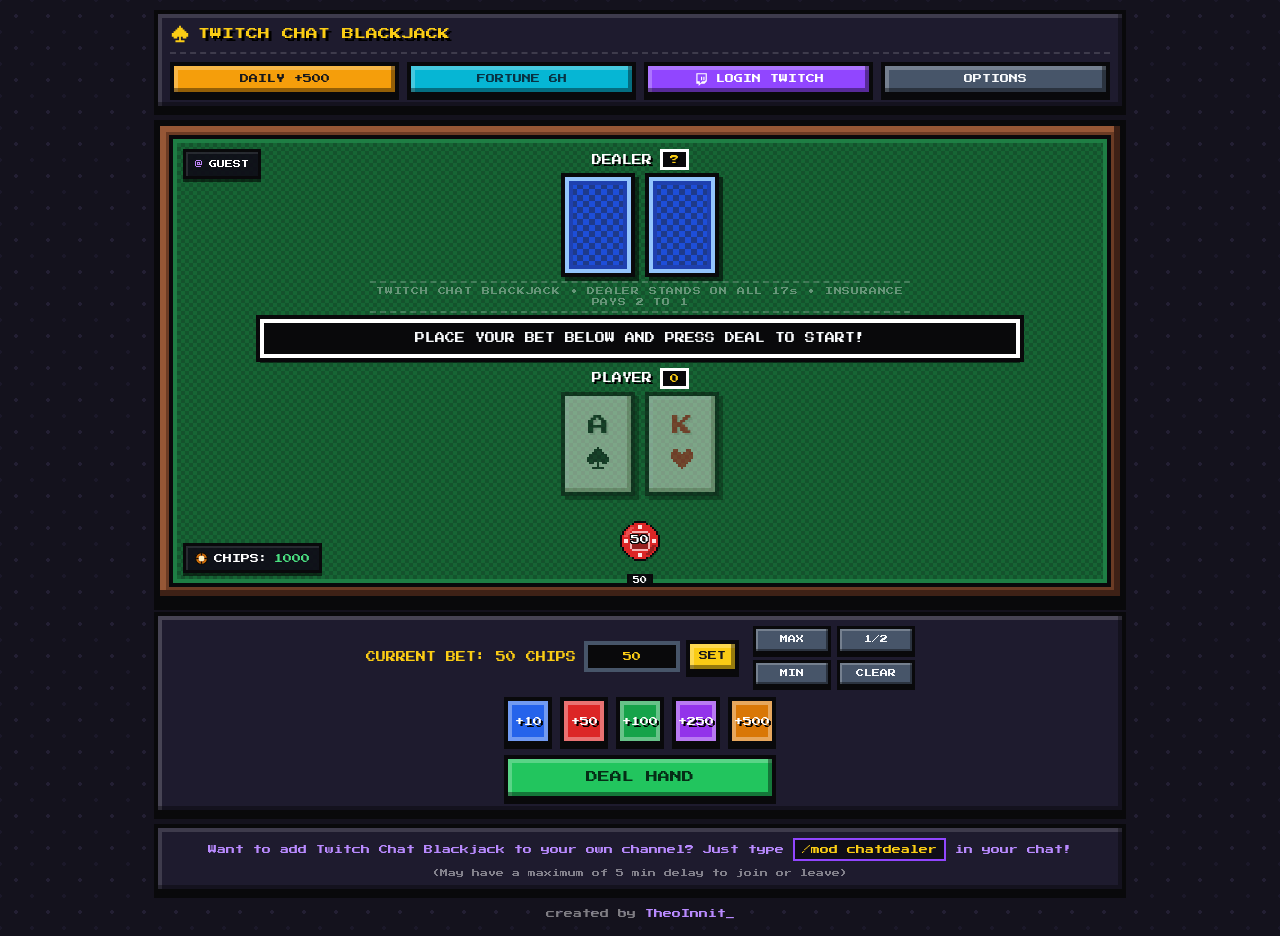
==== commit 61f3a5cc: "Update comments and improve bet circle rendering" ====
--- a/index.html
+++ b/index.html
@@ -98,7 +98,7 @@
             <!-- Player hand slots render here -->
           </div>
           <div class="betting-circles-stage" id="betting-circles-stage" aria-label="Casino betting circles">
-            <!-- Overhead 8-bit chip stacks & circular pixel bet rings render here -->
+            <!-- Overhead 8-bit chip stacks & circular bet rings render here -->
           </div>
         </section>
 
@@ -485,7 +485,7 @@
     };
 
     // ========================================================================
-    // OVERHEAD 8-BIT CHIPS, STEPPED PIXEL CIRCLE & HEIGHT SHADOWS
+    // OVERHEAD 8-BIT CHIPS, SEAMLESS BET CIRCLE & HEIGHT SHADOWS
     // ========================================================================
     const CHIP_PALETTE = {
       500: { main: '#d97706', dark: '#78350f', light: '#fbbf24', edge: '#fef3c7' },
@@ -544,7 +544,6 @@
     }
 
     function buildOverheadDiscSVG(chip, ox, oy, opacity = 1) {
-      // Renders a top-down 8-bit circular poker chip with casino edge notches & inner ring
       const pal = chip.pal;
       let rects = '';
 
@@ -617,22 +616,13 @@
       const stackCount = shown.length;
       const topChip = shown[stackCount - 1] || CHIP_DENOMS[CHIP_DENOMS.length - 1];
 
-      // Overhead view box (pixel units rendered at 2x for crisp 8-bit pixels)
-      const pxW = 30;
-      const pxH = 30;
-      const ox = 5;
-      const oy = 5;
-
-      // Dynamic shadow scales with stack height (1 chip = tight shadow, stacked = projected further)
+      // Centered top chip inside a 32x32 pixel grid so it sits right in the middle of the bet circle
+      const pxW = 32;
+      const pxH = 32;
+      const ox = 7;
+      const oy = 7;
+
       const shadowLayer = buildOverheadShadowMask(stackCount, ox, oy);
-
-      // Subtle overhead offset per stacked chip so lower chips peek slightly behind top chip
-      let lowerChipsLayer = '';
-      for (let i = 0; i < stackCount - 1; i++) {
-        const backOffset = Math.min(3, (stackCount - 1 - i));
-        lowerChipsLayer += buildOverheadDiscSVG(shown[i], ox - backOffset, oy - backOffset, 0.72);
-      }
-
       const topChipLayer = buildOverheadDiscSVG(topChip, ox, oy, 1);
 
       const overflowBadge = overflowCount > 0 ? `<span class="stack-overflow">+${overflowCount}</span>` : '';
@@ -643,7 +633,6 @@
           ${topBadge}
           <svg class="chip-8bit-svg" width="${pxW * 2}" height="${pxH * 2}" viewBox="0 0 ${pxW} ${pxH}" shape-rendering="crispEdges" aria-label="${amount} chips">
             ${shadowLayer}
-            ${lowerChipsLayer}
             ${topChipLayer}
             <text x="${ox + 9}" y="${oy + 10.6}" text-anchor="middle" fill="#ffffff" font-family="'Press Start 2P', monospace" font-size="4.4" stroke="#09090b" stroke-width="1.1" paint-order="stroke">${topChip.label}</text>
           </svg>
@@ -652,61 +641,12 @@
       `;
     }
 
-    function buildPixelBetCircleSVG(labelText, isSplitSpot = false) {
-      // True stepped 8-bit circle on a 32x32 pixel grid
-      const size = 32;
-      const circleRows = [
-        [11, 21],
-        [8, 24],
-        [6, 26],
-        [5, 27],
-        [4, 28],
-        [3, 29],
-        [2, 30],
-        [2, 30],
-        [1, 31],
-        [1, 31],
-        [1, 31],
-        [1, 31],
-        [1, 31],
-        [1, 31],
-        [2, 30],
-        [2, 30],
-        [3, 29],
-        [4, 28],
-        [5, 27],
-        [6, 26],
-        [8, 24],
-        [11, 21]
-      ];
-
-      let ringRects = '';
-      // Subtle dark outer pixel border
-      circleRows.forEach(([xs, xe], idx) => {
-        const y = 5 + idx;
-        ringRects += `<rect x="${xs - 1}" y="${y}" width="1" height="1" fill="rgba(9, 9, 11, 0.35)" />`;
-        ringRects += `<rect x="${xe}" y="${y}" width="1" height="1" fill="rgba(9, 9, 11, 0.35)" />`;
-      });
-
-      // Crisp 8-bit white circular perimeter
-      circleRows.forEach(([xs, xe], idx) => {
-        const y = 5 + idx;
-        const isCapRow = (idx === 0 || idx === circleRows.length - 1);
-        if (isCapRow) {
-          ringRects += `<rect x="${xs}" y="${y}" width="${xe - xs}" height="1" fill="rgba(255, 255, 255, 0.85)" />`;
-        } else {
-          ringRects += `<rect x="${xs}" y="${y}" width="1" height="1" fill="rgba(255, 255, 255, 0.85)" />`;
-          ringRects += `<rect x="${xe - 1}" y="${y}" width="1" height="1" fill="rgba(255, 255, 255, 0.85)" />`;
-        }
-      });
-
-      const renderSize = isSplitSpot ? 64 : 76;
-
+    function buildPerfectBetCircleHTML(labelText, isSplitSpot = false) {
+      const size = isSplitSpot ? 62 : 74;
       return `
-        <svg class="pixel-ring-svg" width="${renderSize}" height="${renderSize}" viewBox="0 0 ${size} ${size}" shape-rendering="crispEdges">
-          ${ringRects}
-          ${labelText ? `<text x="16" y="17.5" text-anchor="middle" fill="rgba(255, 255, 255, 0.82)" font-family="'Press Start 2P', monospace" font-size="4.4">${labelText}</text>` : ''}
-        </svg>
+        <div class="perfect-bet-circle" style="width: ${size}px; height: ${size}px;">
+          ${labelText ? `<span class="perfect-bet-circle-label">${labelText}</span>` : ''}
+        </div>
       `;
     }
 
@@ -755,7 +695,7 @@
         stage.innerHTML = `
           <div class="bet-circle-spot is-empty">
             <div class="bet-circle-ring">
-              ${buildPixelBetCircleSVG('BET', false)}
+              ${buildPerfectBetCircleHTML('BET', false)}
             </div>
           </div>
         `;
@@ -783,8 +723,8 @@
         return `
           <div class="bet-circle-spot ${hasChips ? 'has-chips' : 'is-empty'}">
             <div class="bet-circle-ring ${resolveClass}">
-              ${!hasChips ? buildPixelBetCircleSVG(spotLabel, isSplitView) : `
-                <div class="pixel-ring-on-felt">${buildPixelBetCircleSVG('', isSplitView)}</div>
+              ${!hasChips ? buildPerfectBetCircleHTML(spotLabel, isSplitView) : `
+                <div class="pixel-ring-on-felt">${buildPerfectBetCircleHTML('', isSplitView)}</div>
                 <div class="chip-pair-container">
                   ${betStack}
                   ${winStack}
@@ -805,7 +745,7 @@
         insHtml = `
           <div class="bet-circle-spot ins-spot has-chips">
             <div class="bet-circle-ring ins-ring ${insResolve}">
-              <div class="pixel-ring-on-felt">${buildPixelBetCircleSVG('', true)}</div>
+              <div class="pixel-ring-on-felt">${buildPerfectBetCircleHTML('', true)}</div>
               <div class="chip-pair-container">
                 ${buildChipStackHTML(tableChipOverlay.insuranceCost, { animClass: insAnim, badgeLabel: 'INS' })}
               </div>
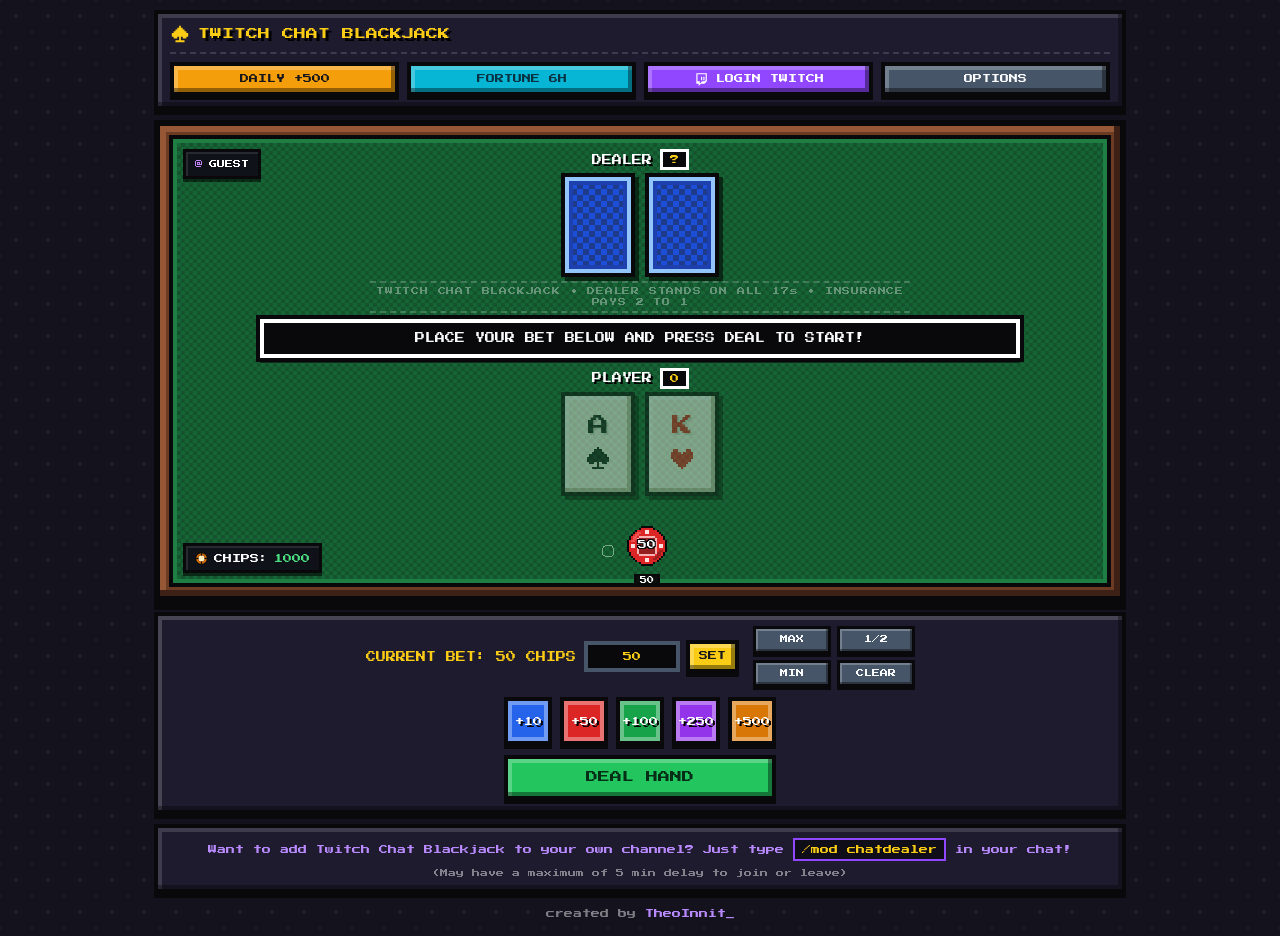
==== commit 69049d53: "Update comments and function names for clarity" ====
--- a/index.html
+++ b/index.html
@@ -98,7 +98,7 @@
             <!-- Player hand slots render here -->
           </div>
           <div class="betting-circles-stage" id="betting-circles-stage" aria-label="Casino betting circles">
-            <!-- Overhead 8-bit chip stacks & circular bet rings render here -->
+            <!-- Felt-baked pixelated bet rings & centered overhead chip stacks render here -->
           </div>
         </section>
 
@@ -485,7 +485,7 @@
     };
 
     // ========================================================================
-    // OVERHEAD 8-BIT CHIPS, SEAMLESS BET CIRCLE & HEIGHT SHADOWS
+    // OVERHEAD 8-BIT CHIPS, FELT-BAKED PIXEL CIRCLE & UNIFORM SHADOWS
     // ========================================================================
     const CHIP_PALETTE = {
       500: { main: '#d97706', dark: '#78350f', light: '#fbbf24', edge: '#fef3c7' },
@@ -531,6 +531,41 @@
       [6, 12]
     ];
 
+    // Baked 24x24 pixel ring (1px perimeter pixels on a 24x24 pixel grid)
+    const FELT_PIXEL_RING_PIXELS = (() => {
+      const gridSize = 24;
+      const rOuter = 11.2;
+      const rInner = 9.4;
+      const center = (gridSize - 1) / 2;
+      const mask = Array.from({ length: gridSize }, () => Array(gridSize).fill(false));
+
+      for (let y = 0; y < gridSize; y++) {
+        for (let x = 0; x < gridSize; x++) {
+          const dx = x - center;
+          const dy = y - center;
+          const dist = Math.hypot(dx, dy);
+          if (dist <= rOuter && dist >= rInner) {
+            mask[y][x] = true;
+          }
+        }
+      }
+
+      const rects = [];
+      for (let y = 0; y < gridSize; y++) {
+        let x = 0;
+        while (x < gridSize) {
+          if (!mask[y][x]) {
+            x++;
+            continue;
+          }
+          const start = x;
+          while (x < gridSize && mask[y][x]) x++;
+          rects.push(`<rect x="${start}" y="${y}" width="${x - start}" height="1" fill="#9ec9aa" opacity="0.72" />`);
+        }
+      }
+      return rects.join('');
+    })();
+
     function decomposeChips(amount) {
       let rem = Math.max(0, Math.floor(Number(amount) || 0));
       const chips = [];
@@ -586,19 +621,18 @@
     }
 
     function buildOverheadShadowMask(stackCount, ox, oy) {
-      // Simulates stack height via overhead shadow:
-      // 1 chip = compact tight shadow; more chips = projects further down-right & slightly wider
+      // Single fixed light vector (down-right): higher chip count extends further along the same ray
       const count = Math.max(1, stackCount);
-      const shiftX = Math.min(8, 1 + (count - 1));
-      const shiftY = Math.min(9, 1 + Math.round((count - 1) * 1.15));
-      const expand = count > 1 ? Math.min(2, Math.floor((count - 1) / 3)) : 0;
-      const alpha = Math.min(0.68, 0.34 + (count - 1) * 0.045).toFixed(2);
+      const distance = count - 1;
+      const shiftX = Math.min(8, Math.round(distance * 1.0));
+      const shiftY = Math.min(9, Math.round(distance * 1.25));
+      const alpha = Math.min(0.62, 0.36 + Math.min(distance, 6) * 0.04).toFixed(2);
 
       let shadowRects = '';
       OVERHEAD_DISC_ROWS.forEach(([xs, xe], y) => {
-        const sx = ox + xs - expand + shiftX;
-        const sw = Math.max(2, (xe - xs) + expand * 2);
-        const sy = oy + y - expand + shiftY;
+        const sx = ox + xs + shiftX;
+        const sw = xe - xs;
+        const sy = oy + y + shiftY;
         shadowRects += `<rect x="${sx}" y="${sy}" width="${sw}" height="1" fill="#051e10" opacity="${alpha}" />`;
       });
 
@@ -616,7 +650,6 @@
       const stackCount = shown.length;
       const topChip = shown[stackCount - 1] || CHIP_DENOMS[CHIP_DENOMS.length - 1];
 
-      // Centered top chip inside a 32x32 pixel grid so it sits right in the middle of the bet circle
       const pxW = 32;
       const pxH = 32;
       const ox = 7;
@@ -641,12 +674,12 @@
       `;
     }
 
-    function buildPerfectBetCircleHTML(labelText, isSplitSpot = false) {
-      const size = isSplitSpot ? 62 : 74;
+    function buildFeltPixelRingHTML(isSplitSpot = false) {
+      const pxSize = isSplitSpot ? 54 : 64;
       return `
-        <div class="perfect-bet-circle" style="width: ${size}px; height: ${size}px;">
-          ${labelText ? `<span class="perfect-bet-circle-label">${labelText}</span>` : ''}
-        </div>
+        <svg class="felt-pixel-ring-svg" width="${pxSize}" height="${pxSize}" viewBox="0 0 24 24" shape-rendering="crispEdges" aria-hidden="true">
+          ${FELT_PIXEL_RING_PIXELS}
+        </svg>
       `;
     }
 
@@ -695,7 +728,7 @@
         stage.innerHTML = `
           <div class="bet-circle-spot is-empty">
             <div class="bet-circle-ring">
-              ${buildPerfectBetCircleHTML('BET', false)}
+              ${buildFeltPixelRingHTML(false)}
             </div>
           </div>
         `;
@@ -703,8 +736,7 @@
       }
 
       const isSplitView = tableChipOverlay.hands.length > 1;
-      const spotsHtml = tableChipOverlay.hands.map((h, idx) => {
-        const spotLabel = isSplitView ? `H${idx + 1}` : 'BET';
+      const spotsHtml = tableChipOverlay.hands.map((h) => {
         const betAnim = (h.animateBet && animationsEnabled) ? ' chip-drop-anim' : '';
         const payoutAnim = (h.animatePayout && animationsEnabled) ? ' chip-payout-side-anim' : '';
         const resolveClass = (h.resolveAnim && animationsEnabled) ? ` ${h.resolveAnim}` : '';
@@ -723,15 +755,15 @@
         return `
           <div class="bet-circle-spot ${hasChips ? 'has-chips' : 'is-empty'}">
             <div class="bet-circle-ring ${resolveClass}">
-              ${!hasChips ? buildPerfectBetCircleHTML(spotLabel, isSplitView) : `
-                <div class="pixel-ring-on-felt">${buildPerfectBetCircleHTML('', isSplitView)}</div>
+              ${buildFeltPixelRingHTML(isSplitView)}
+              ${hasChips ? `
                 <div class="chip-pair-container">
                   ${betStack}
                   ${winStack}
                 </div>
-              `}
+              ` : ''}
             </div>
-            ${isSplitView ? `<div class="bet-circle-caption">HAND ${idx + 1}</div>` : ''}
+            ${isSplitView ? `<div class="bet-circle-caption">HAND</div>` : ''}
           </div>
         `;
       }).join('');
@@ -745,7 +777,7 @@
         insHtml = `
           <div class="bet-circle-spot ins-spot has-chips">
             <div class="bet-circle-ring ins-ring ${insResolve}">
-              <div class="pixel-ring-on-felt">${buildPerfectBetCircleHTML('', true)}</div>
+              ${buildFeltPixelRingHTML(true)}
               <div class="chip-pair-container">
                 ${buildChipStackHTML(tableChipOverlay.insuranceCost, { animClass: insAnim, badgeLabel: 'INS' })}
               </div>
--- a/index.css
+++ b/index.css
@@ -288,7 +288,7 @@
 }
 
 /* ==========================================================================
-   5. HAND ZONES (DEALER & PLAYER) & OVERHEAD 8-BIT BET CIRCLES + CHIPS
+   5. HAND ZONES (DEALER & PLAYER) & OVERHEAD BET CIRCLES + CHIPS
    ========================================================================== */
 .zone-container {
   display: flex;
@@ -354,7 +354,7 @@
   color: #fde047;
 }
 
-/* Fixed-Height Overhead 8-Bit Betting Circles Stage (Never Shifts or Resizes) */
+/* Fixed-Height Overhead Betting Circles Stage (Never Shifts or Resizes) */
 .betting-circles-stage {
   display: flex;
   align-items: center;
@@ -362,7 +362,7 @@
   gap: 18px;
   width: 100%;
   padding: 0 116px;
-  height: 86px;
+  height: 92px;
   flex-shrink: 0;
 }
 
@@ -380,12 +380,27 @@
   display: flex;
   align-items: center;
   justify-content: center;
-  width: 76px;
-  height: 76px;
-}
-
-.pixel-ring-svg {
-  display: block;
+  width: 78px;
+  height: 78px;
+}
+
+.perfect-bet-circle {
+  border-radius: 50%;
+  border: 2px solid #ffffff;
+  box-shadow:
+    0 0 0 2px rgba(9, 9, 11, 0.45),
+    inset 0 0 0 2px rgba(9, 9, 11, 0.25);
+  display: flex;
+  align-items: center;
+  justify-content: center;
+  pointer-events: none;
+}
+
+.perfect-bet-circle-label {
+  font-size: 8px;
+  color: #ffffff;
+  text-shadow: 2px 2px 0 rgba(9, 9, 11, 0.75);
+  line-height: 1;
 }
 
 .pixel-ring-on-felt {
@@ -419,7 +434,6 @@
   flex-direction: column;
   align-items: center;
   justify-content: center;
-  gap: 1px;
   position: relative;
 }
 
@@ -438,6 +452,7 @@
   line-height: 1.1;
   white-space: nowrap;
   flex-shrink: 0;
+  margin-top: -4px;
 }
 
 .stack-role-tag {
@@ -448,6 +463,7 @@
   padding: 1px 4px;
   line-height: 1.1;
   flex-shrink: 0;
+  margin-bottom: -2px;
 }
 
 .stack-overflow {
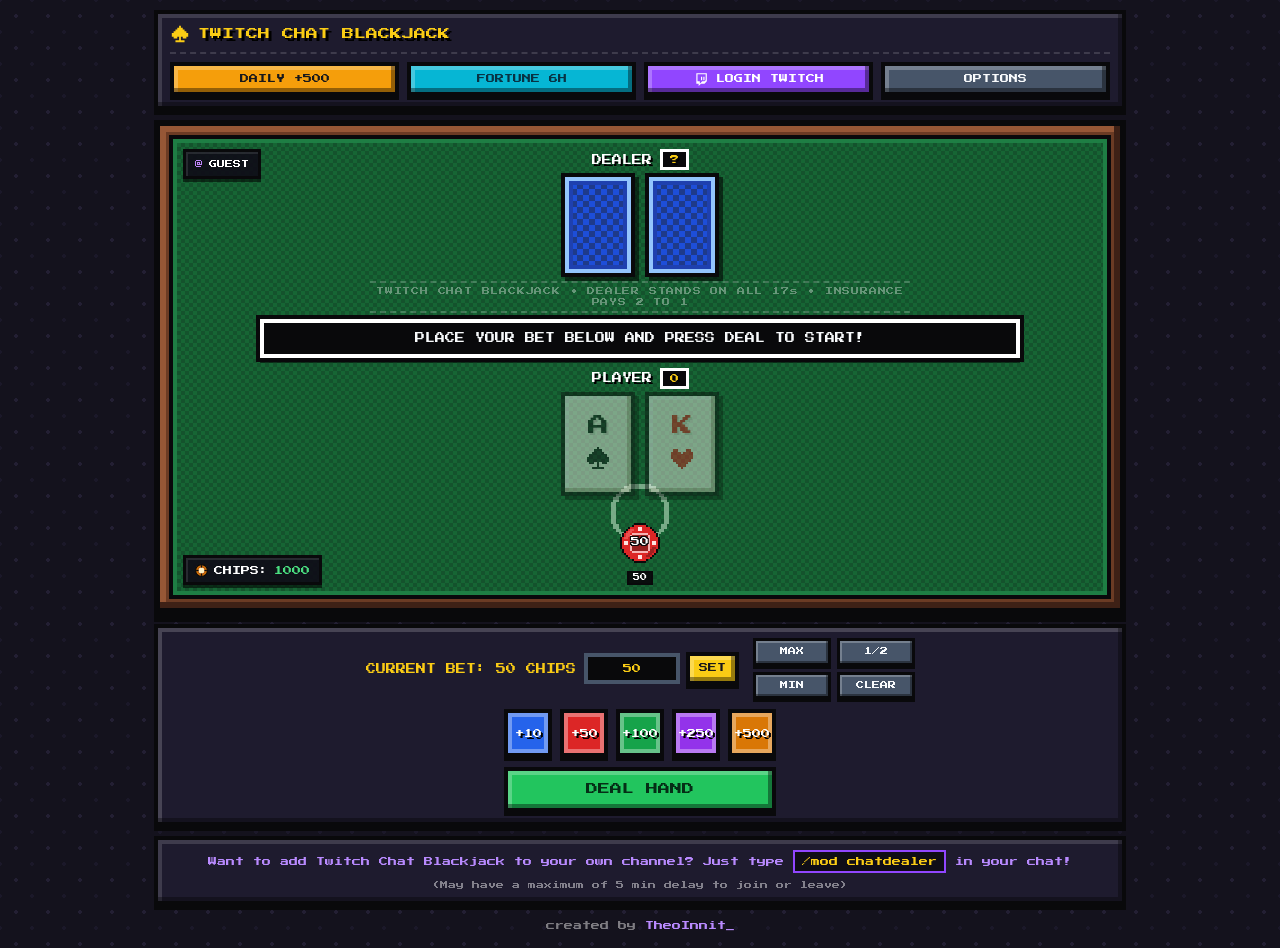
==== commit f9760961: "Refactor felt surface and betting circle rendering" ====
--- a/index.html
+++ b/index.html
@@ -63,7 +63,7 @@
        ======================================================================== -->
   <main class="table-wrapper">
     <div class="wood-frame">
-      <div class="felt-surface">
+      <div class="felt-surface" id="felt-surface">
 
         <!-- UPPER-LEFT NAME BADGE INSIDE PLAY TABLE -->
         <div class="stat-pill felt-corner-badge felt-name-badge" id="user-badge">
@@ -97,8 +97,8 @@
           <div class="player-hands-grid" id="player-hands-container">
             <!-- Player hand slots render here -->
           </div>
-          <div class="betting-circles-stage" id="betting-circles-stage" aria-label="Casino betting circles">
-            <!-- Felt-baked pixelated bet rings & centered overhead chip stacks render here -->
+          <div class="betting-circles-stage" id="betting-circles-stage" aria-label="Casino betting zone">
+            <!-- Centered overhead chip stacks render here over the felt-baked circle -->
           </div>
         </section>
 
@@ -485,7 +485,7 @@
     };
 
     // ========================================================================
-    // OVERHEAD 8-BIT CHIPS, FELT-BAKED PIXEL CIRCLE & UNIFORM SHADOWS
+    // OVERHEAD 8-BIT CHIPS, FELT TEXTURE RING & UNIFORM SHADOWS
     // ========================================================================
     const CHIP_PALETTE = {
       500: { main: '#d97706', dark: '#78350f', light: '#fbbf24', edge: '#fef3c7' },
@@ -531,8 +531,11 @@
       [6, 12]
     ];
 
-    // Baked 24x24 pixel ring (1px perimeter pixels on a 24x24 pixel grid)
-    const FELT_PIXEL_RING_PIXELS = (() => {
+    // Paint the 8-bit pixelated betting circle directly into the felt background texture
+    function applyFeltTextureWithCircle() {
+      const feltEl = document.getElementById('felt-surface');
+      if (!feltEl) return;
+
       const gridSize = 24;
       const rOuter = 11.2;
       const rInner = 9.4;
@@ -541,16 +544,14 @@
 
       for (let y = 0; y < gridSize; y++) {
         for (let x = 0; x < gridSize; x++) {
-          const dx = x - center;
-          const dy = y - center;
-          const dist = Math.hypot(dx, dy);
+          const dist = Math.hypot(x - center, y - center);
           if (dist <= rOuter && dist >= rInner) {
             mask[y][x] = true;
           }
         }
       }
 
-      const rects = [];
+      let rects = '';
       for (let y = 0; y < gridSize; y++) {
         let x = 0;
         while (x < gridSize) {
@@ -560,11 +561,28 @@
           }
           const start = x;
           while (x < gridSize && mask[y][x]) x++;
-          rects.push(`<rect x="${start}" y="${y}" width="${x - start}" height="1" fill="#9ec9aa" opacity="0.72" />`);
-        }
-      }
-      return rects.join('');
-    })();
+          rects += `<rect x="${start}" y="${y}" width="${x - start}" height="1" fill="#9ec9aa" fill-opacity="0.72"/>`;
+        }
+      }
+
+      const ringSvg = `<svg xmlns="http://www.w3.org/2000/svg" viewBox="0 0 ${gridSize} ${gridSize}" shape-rendering="crispEdges">${rects}</svg>`;
+      const encodedRing = `url("data:image/svg+xml,${encodeURIComponent(ringSvg)}")`;
+
+      const checkerLayers = [
+        'linear-gradient(45deg, var(--felt-dark) 25%, transparent 25%)',
+        'linear-gradient(-45deg, var(--felt-dark) 25%, transparent 25%)',
+        'linear-gradient(45deg, transparent 75%, var(--felt-dark) 75%)',
+        'linear-gradient(-45deg, transparent 75%, var(--felt-dark) 75%)'
+      ].join(', ');
+
+      const checkerSizes = ['8px 8px', '8px 8px', '8px 8px', '8px 8px'].join(', ');
+      const checkerPositions = ['0 0', '0 4px', '4px -4px', '-4px 0'].join(', ');
+
+      feltEl.style.backgroundImage = `${encodedRing}, ${checkerLayers}`;
+      feltEl.style.backgroundSize = `64px 64px, ${checkerSizes}`;
+      feltEl.style.backgroundPosition = `50% 342px, ${checkerPositions}`;
+      feltEl.style.backgroundRepeat = `no-repeat, repeat, repeat, repeat, repeat`;
+    }
 
     function decomposeChips(amount) {
       let rem = Math.max(0, Math.floor(Number(amount) || 0));
@@ -671,15 +689,6 @@
           </svg>
           <div class="stack-amount-pill">${amount}${overflowBadge}</div>
         </div>
-      `;
-    }
-
-    function buildFeltPixelRingHTML(isSplitSpot = false) {
-      const pxSize = isSplitSpot ? 54 : 64;
-      return `
-        <svg class="felt-pixel-ring-svg" width="${pxSize}" height="${pxSize}" viewBox="0 0 24 24" shape-rendering="crispEdges" aria-hidden="true">
-          ${FELT_PIXEL_RING_PIXELS}
-        </svg>
       `;
     }
 
@@ -720,31 +729,28 @@
       };
     }
 
+    // Single betting zone on the felt: when split, stacks move side-by-side without extra circles
     function renderBettingCircles() {
       const stage = document.getElementById('betting-circles-stage');
       if (!stage) return;
 
       if (tableChipOverlay.mode === 'idle' || !tableChipOverlay.hands.length) {
-        stage.innerHTML = `
-          <div class="bet-circle-spot is-empty">
-            <div class="bet-circle-ring">
-              ${buildFeltPixelRingHTML(false)}
-            </div>
-          </div>
-        `;
+        stage.innerHTML = '';
         return;
       }
 
       const isSplitView = tableChipOverlay.hands.length > 1;
-      const spotsHtml = tableChipOverlay.hands.map((h) => {
+      const stacksHtml = tableChipOverlay.hands.map((h, idx) => {
         const betAnim = (h.animateBet && animationsEnabled) ? ' chip-drop-anim' : '';
         const payoutAnim = (h.animatePayout && animationsEnabled) ? ' chip-payout-side-anim' : '';
         const resolveClass = (h.resolveAnim && animationsEnabled) ? ` ${h.resolveAnim}` : '';
         const hasChips = (h.bet > 0 || h.payout > 0);
-
+        if (!hasChips) return '';
+
+        const handTag = isSplitView ? `H${idx + 1}` : (h.payout > 0 ? 'BET' : '');
         const betStack = buildChipStackHTML(h.bet, {
           animClass: betAnim,
-          badgeLabel: h.payout > 0 ? 'BET' : ''
+          badgeLabel: handTag
         });
 
         const winStack = h.payout > 0 ? buildChipStackHTML(h.payout, {
@@ -753,17 +759,9 @@
         }) : '';
 
         return `
-          <div class="bet-circle-spot ${hasChips ? 'has-chips' : 'is-empty'}">
-            <div class="bet-circle-ring ${resolveClass}">
-              ${buildFeltPixelRingHTML(isSplitView)}
-              ${hasChips ? `
-                <div class="chip-pair-container">
-                  ${betStack}
-                  ${winStack}
-                </div>
-              ` : ''}
-            </div>
-            ${isSplitView ? `<div class="bet-circle-caption">HAND</div>` : ''}
+          <div class="chip-pair-container ${resolveClass}">
+            ${betStack}
+            ${winStack}
           </div>
         `;
       }).join('');
@@ -775,19 +773,13 @@
           ? ' chip-to-player-anim'
           : ((tableChipOverlay.insuranceOutcome === 'lost' && animationsEnabled) ? ' chip-to-dealer-anim' : '');
         insHtml = `
-          <div class="bet-circle-spot ins-spot has-chips">
-            <div class="bet-circle-ring ins-ring ${insResolve}">
-              ${buildFeltPixelRingHTML(true)}
-              <div class="chip-pair-container">
-                ${buildChipStackHTML(tableChipOverlay.insuranceCost, { animClass: insAnim, badgeLabel: 'INS' })}
-              </div>
-            </div>
-            <div class="bet-circle-caption">INSURANCE</div>
+          <div class="chip-pair-container ${insResolve}">
+            ${buildChipStackHTML(tableChipOverlay.insuranceCost, { animClass: insAnim, badgeLabel: 'INS' })}
           </div>
         `;
       }
 
-      stage.innerHTML = spotsHtml + insHtml;
+      stage.innerHTML = `<div class="betting-chips-cluster">${stacksHtml}${insHtml}</div>`;
     }
 
     function applySliderState(btnEl, labelEl, enabled) {
@@ -2131,6 +2123,7 @@
     });
 
     window.addEventListener('DOMContentLoaded', async () => {
+      applyFeltTextureWithCircle();
       setupMainButtonHoverTooltips();
       await loadState();
       renderUI();
--- a/index.css
+++ b/index.css
@@ -236,8 +236,8 @@
   background-position: 0 0, 0 4px, 4px -4px, -4px 0;
   border: 4px solid var(--pixel-border);
   box-shadow: inset 0 0 0 4px var(--felt-light);
-  padding: 10px 14px 12px;
-  height: 452px;
+  padding: 10px 14px 20px;
+  height: 464px;
   overflow: hidden;
   display: flex;
   flex-direction: column;
@@ -288,7 +288,7 @@
 }
 
 /* ==========================================================================
-   5. HAND ZONES (DEALER & PLAYER) & OVERHEAD BET CIRCLES + CHIPS
+   5. HAND ZONES (DEALER & PLAYER) & FELT-BAKED PIXEL CIRCLES + CHIPS
    ========================================================================== */
 .zone-container {
   display: flex;
@@ -354,14 +354,14 @@
   color: #fde047;
 }
 
-/* Fixed-Height Overhead Betting Circles Stage (Never Shifts or Resizes) */
+/* Fixed-Height Felt Betting Area (Never Shifts or Touches Table Border) */
 .betting-circles-stage {
   display: flex;
   align-items: center;
   justify-content: center;
   gap: 18px;
   width: 100%;
-  padding: 0 116px;
+  padding: 2px 116px 8px;
   height: 92px;
   flex-shrink: 0;
 }
@@ -384,38 +384,18 @@
   height: 78px;
 }
 
-.perfect-bet-circle {
-  border-radius: 50%;
-  border: 2px solid #ffffff;
-  box-shadow:
-    0 0 0 2px rgba(9, 9, 11, 0.45),
-    inset 0 0 0 2px rgba(9, 9, 11, 0.25);
-  display: flex;
-  align-items: center;
-  justify-content: center;
+.felt-pixel-ring-svg {
+  position: absolute;
+  left: 50%;
+  top: 50%;
+  transform: translate(-50%, -50%);
   pointer-events: none;
-}
-
-.perfect-bet-circle-label {
-  font-size: 8px;
-  color: #ffffff;
-  text-shadow: 2px 2px 0 rgba(9, 9, 11, 0.75);
-  line-height: 1;
-}
-
-.pixel-ring-on-felt {
-  position: absolute;
-  inset: 0;
-  display: flex;
-  align-items: center;
-  justify-content: center;
   z-index: 0;
-  pointer-events: none;
 }
 
 .bet-circle-caption {
   font-size: 7px;
-  color: #ffffff;
+  color: #9ec9aa;
   text-shadow: 2px 2px 0 #000;
   line-height: 1;
 }
@@ -1053,7 +1033,7 @@
     padding: 0 8px;
   }
   .betting-circles-stage {
-    padding: 0 8px;
+    padding: 2px 8px 8px;
   }
 }
 
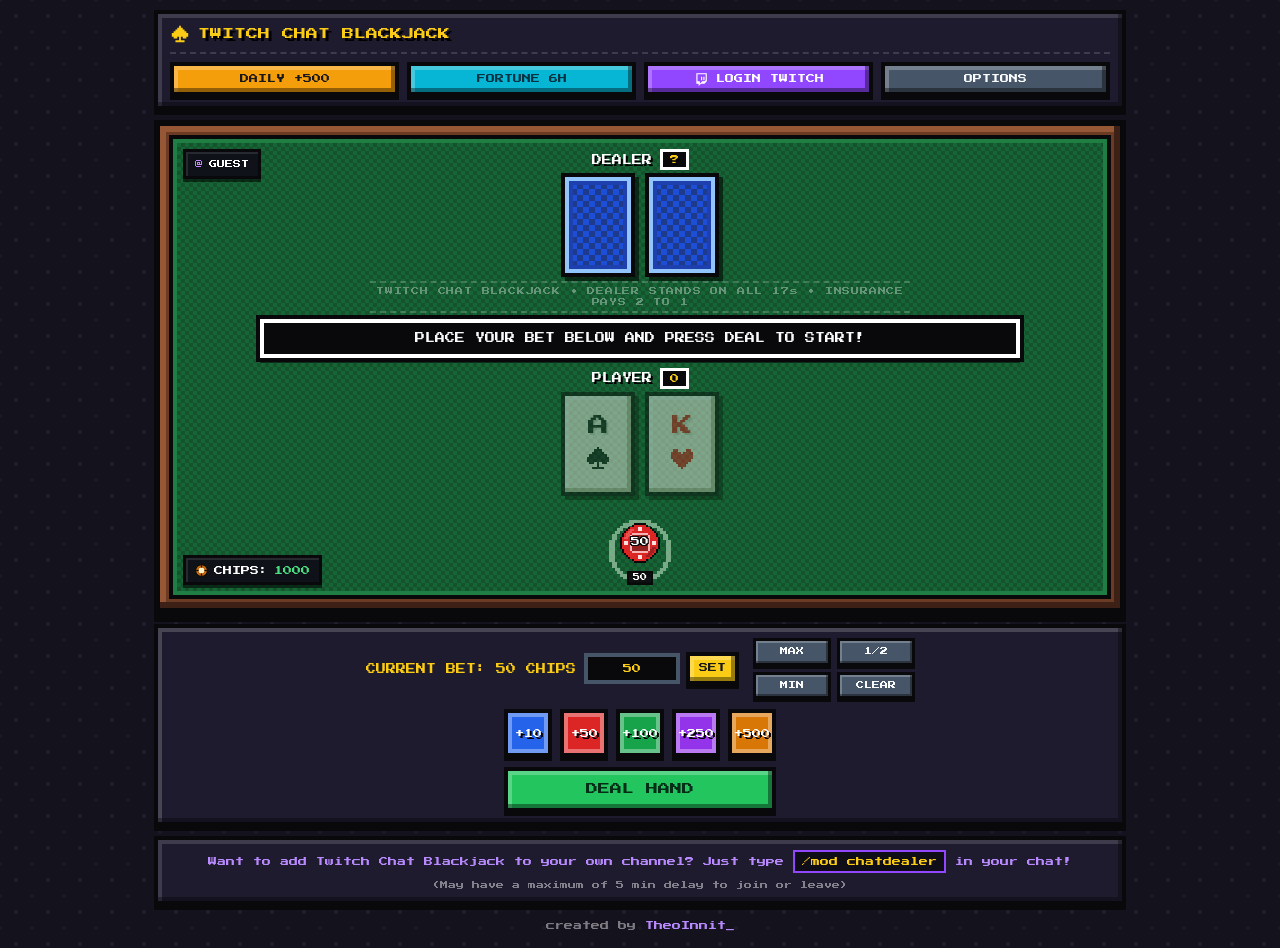
==== commit 7be75e20: "Update comments for clarity on betting circles" ====
--- a/index.html
+++ b/index.html
@@ -98,7 +98,7 @@
             <!-- Player hand slots render here -->
           </div>
           <div class="betting-circles-stage" id="betting-circles-stage" aria-label="Casino betting zone">
-            <!-- Centered overhead chip stacks render here over the felt-baked circle -->
+            <!-- Centered overhead chip stacks render here over the static felt-baked ring -->
           </div>
         </section>
 
@@ -485,7 +485,7 @@
     };
 
     // ========================================================================
-    // OVERHEAD 8-BIT CHIPS, FELT TEXTURE RING & UNIFORM SHADOWS
+    // OVERHEAD 8-BIT CHIPS, STATIC FELT TEXTURE RING & UNIFORM SHADOWS
     // ========================================================================
     const CHIP_PALETTE = {
       500: { main: '#d97706', dark: '#78350f', light: '#fbbf24', edge: '#fef3c7' },
@@ -531,9 +531,10 @@
       [6, 12]
     ];
 
-    // Paint the 8-bit pixelated betting circle directly into the felt background texture
+    // Paint a plain, static 8-bit pixelated betting ring directly into the felt background texture
     function applyFeltTextureWithCircle() {
       const feltEl = document.getElementById('felt-surface');
+      const stageEl = document.getElementById('betting-circles-stage');
       if (!feltEl) return;
 
       const gridSize = 24;
@@ -568,6 +569,17 @@
       const ringSvg = `<svg xmlns="http://www.w3.org/2000/svg" viewBox="0 0 ${gridSize} ${gridSize}" shape-rendering="crispEdges">${rects}</svg>`;
       const encodedRing = `url("data:image/svg+xml,${encodeURIComponent(ringSvg)}")`;
 
+      const ringSize = 68;
+      let ringY = 356;
+      if (stageEl) {
+        const feltRect = feltEl.getBoundingClientRect();
+        const stageRect = stageEl.getBoundingClientRect();
+        if (feltRect.height > 0 && stageRect.height > 0) {
+          const stageCenterY = (stageRect.top - feltRect.top) + (stageRect.height / 2) - 4;
+          ringY = Math.round(stageCenterY - (ringSize / 2));
+        }
+      }
+
       const checkerLayers = [
         'linear-gradient(45deg, var(--felt-dark) 25%, transparent 25%)',
         'linear-gradient(-45deg, var(--felt-dark) 25%, transparent 25%)',
@@ -579,8 +591,8 @@
       const checkerPositions = ['0 0', '0 4px', '4px -4px', '-4px 0'].join(', ');
 
       feltEl.style.backgroundImage = `${encodedRing}, ${checkerLayers}`;
-      feltEl.style.backgroundSize = `64px 64px, ${checkerSizes}`;
-      feltEl.style.backgroundPosition = `50% 342px, ${checkerPositions}`;
+      feltEl.style.backgroundSize = `${ringSize}px ${ringSize}px, ${checkerSizes}`;
+      feltEl.style.backgroundPosition = `50% ${ringY}px, ${checkerPositions}`;
       feltEl.style.backgroundRepeat = `no-repeat, repeat, repeat, repeat, repeat`;
     }
 
@@ -658,7 +670,7 @@
     }
 
     function buildChipStackHTML(amount, opts = {}) {
-      const { animClass = '', badgeLabel = '' } = opts;
+      const { animClass = '' } = opts;
       if (!amount || amount <= 0) return '';
 
       const chips = decomposeChips(amount);
@@ -677,11 +689,9 @@
       const topChipLayer = buildOverheadDiscSVG(topChip, ox, oy, 1);
 
       const overflowBadge = overflowCount > 0 ? `<span class="stack-overflow">+${overflowCount}</span>` : '';
-      const topBadge = badgeLabel ? `<span class="stack-role-tag">${badgeLabel}</span>` : '';
 
       return `
         <div class="chip-stack-wrap ${animClass}">
-          ${topBadge}
           <svg class="chip-8bit-svg" width="${pxW * 2}" height="${pxH * 2}" viewBox="0 0 ${pxW} ${pxH}" shape-rendering="crispEdges" aria-label="${amount} chips">
             ${shadowLayer}
             ${topChipLayer}
@@ -729,7 +739,7 @@
       };
     }
 
-    // Single betting zone on the felt: when split, stacks move side-by-side without extra circles
+    // Single static ring on felt; split stacks align side-by-side without extra circles
     function renderBettingCircles() {
       const stage = document.getElementById('betting-circles-stage');
       if (!stage) return;
@@ -739,24 +749,15 @@
         return;
       }
 
-      const isSplitView = tableChipOverlay.hands.length > 1;
-      const stacksHtml = tableChipOverlay.hands.map((h, idx) => {
+      const stacksHtml = tableChipOverlay.hands.map((h) => {
         const betAnim = (h.animateBet && animationsEnabled) ? ' chip-drop-anim' : '';
         const payoutAnim = (h.animatePayout && animationsEnabled) ? ' chip-payout-side-anim' : '';
         const resolveClass = (h.resolveAnim && animationsEnabled) ? ` ${h.resolveAnim}` : '';
         const hasChips = (h.bet > 0 || h.payout > 0);
         if (!hasChips) return '';
 
-        const handTag = isSplitView ? `H${idx + 1}` : (h.payout > 0 ? 'BET' : '');
-        const betStack = buildChipStackHTML(h.bet, {
-          animClass: betAnim,
-          badgeLabel: handTag
-        });
-
-        const winStack = h.payout > 0 ? buildChipStackHTML(h.payout, {
-          animClass: payoutAnim,
-          badgeLabel: 'WIN'
-        }) : '';
+        const betStack = buildChipStackHTML(h.bet, { animClass: betAnim });
+        const winStack = h.payout > 0 ? buildChipStackHTML(h.payout, { animClass: payoutAnim }) : '';
 
         return `
           <div class="chip-pair-container ${resolveClass}">
@@ -774,7 +775,7 @@
           : ((tableChipOverlay.insuranceOutcome === 'lost' && animationsEnabled) ? ' chip-to-dealer-anim' : '');
         insHtml = `
           <div class="chip-pair-container ${insResolve}">
-            ${buildChipStackHTML(tableChipOverlay.insuranceCost, { animClass: insAnim, badgeLabel: 'INS' })}
+            ${buildChipStackHTML(tableChipOverlay.insuranceCost, { animClass: insAnim })}
           </div>
         `;
       }
@@ -2123,11 +2124,12 @@
     });
 
     window.addEventListener('DOMContentLoaded', async () => {
-      applyFeltTextureWithCircle();
       setupMainButtonHoverTooltips();
       await loadState();
       renderUI();
+      applyFeltTextureWithCircle();
     });
+    window.addEventListener('resize', applyFeltTextureWithCircle);
   </script>
 </body>
 </html>
--- a/index.css
+++ b/index.css
@@ -288,7 +288,7 @@
 }
 
 /* ==========================================================================
-   5. HAND ZONES (DEALER & PLAYER) & FELT-BAKED PIXEL CIRCLES + CHIPS
+   5. HAND ZONES (DEALER & PLAYER) & OVERHEAD CHIPS ON FELT
    ========================================================================== */
 .zone-container {
   display: flex;
@@ -354,55 +354,29 @@
   color: #fde047;
 }
 
-/* Fixed-Height Felt Betting Area (Never Shifts or Touches Table Border) */
+/* Fixed-Height Betting Chip Area (Single Ring Baked in Felt Texture) */
 .betting-circles-stage {
   display: flex;
   align-items: center;
   justify-content: center;
-  gap: 18px;
   width: 100%;
   padding: 2px 116px 8px;
   height: 92px;
   flex-shrink: 0;
-}
-
-.bet-circle-spot {
-  display: flex;
-  flex-direction: column;
-  align-items: center;
-  justify-content: center;
-  height: 100%;
-  gap: 2px;
-}
-
-.bet-circle-ring {
+  overflow: visible;
+}
+
+.betting-chips-cluster {
   position: relative;
-  display: flex;
-  align-items: center;
-  justify-content: center;
-  width: 78px;
-  height: 78px;
-}
-
-.felt-pixel-ring-svg {
-  position: absolute;
-  left: 50%;
-  top: 50%;
-  transform: translate(-50%, -50%);
-  pointer-events: none;
-  z-index: 0;
-}
-
-.bet-circle-caption {
-  font-size: 7px;
-  color: #9ec9aa;
-  text-shadow: 2px 2px 0 #000;
-  line-height: 1;
+  z-index: 2;
+  display: flex;
+  align-items: center;
+  justify-content: center;
+  gap: 14px;
 }
 
 .chip-pair-container {
   position: relative;
-  z-index: 2;
   display: flex;
   align-items: center;
   justify-content: center;
@@ -451,7 +425,7 @@
   margin-left: 2px;
 }
 
-/* Chip Animations */
+/* Chip Animations (Only Chips Move; Felt Texture Ring Stays Put) */
 @keyframes chipDropPop {
   0% {
     transform: translateY(-12px) scale(0.9);
